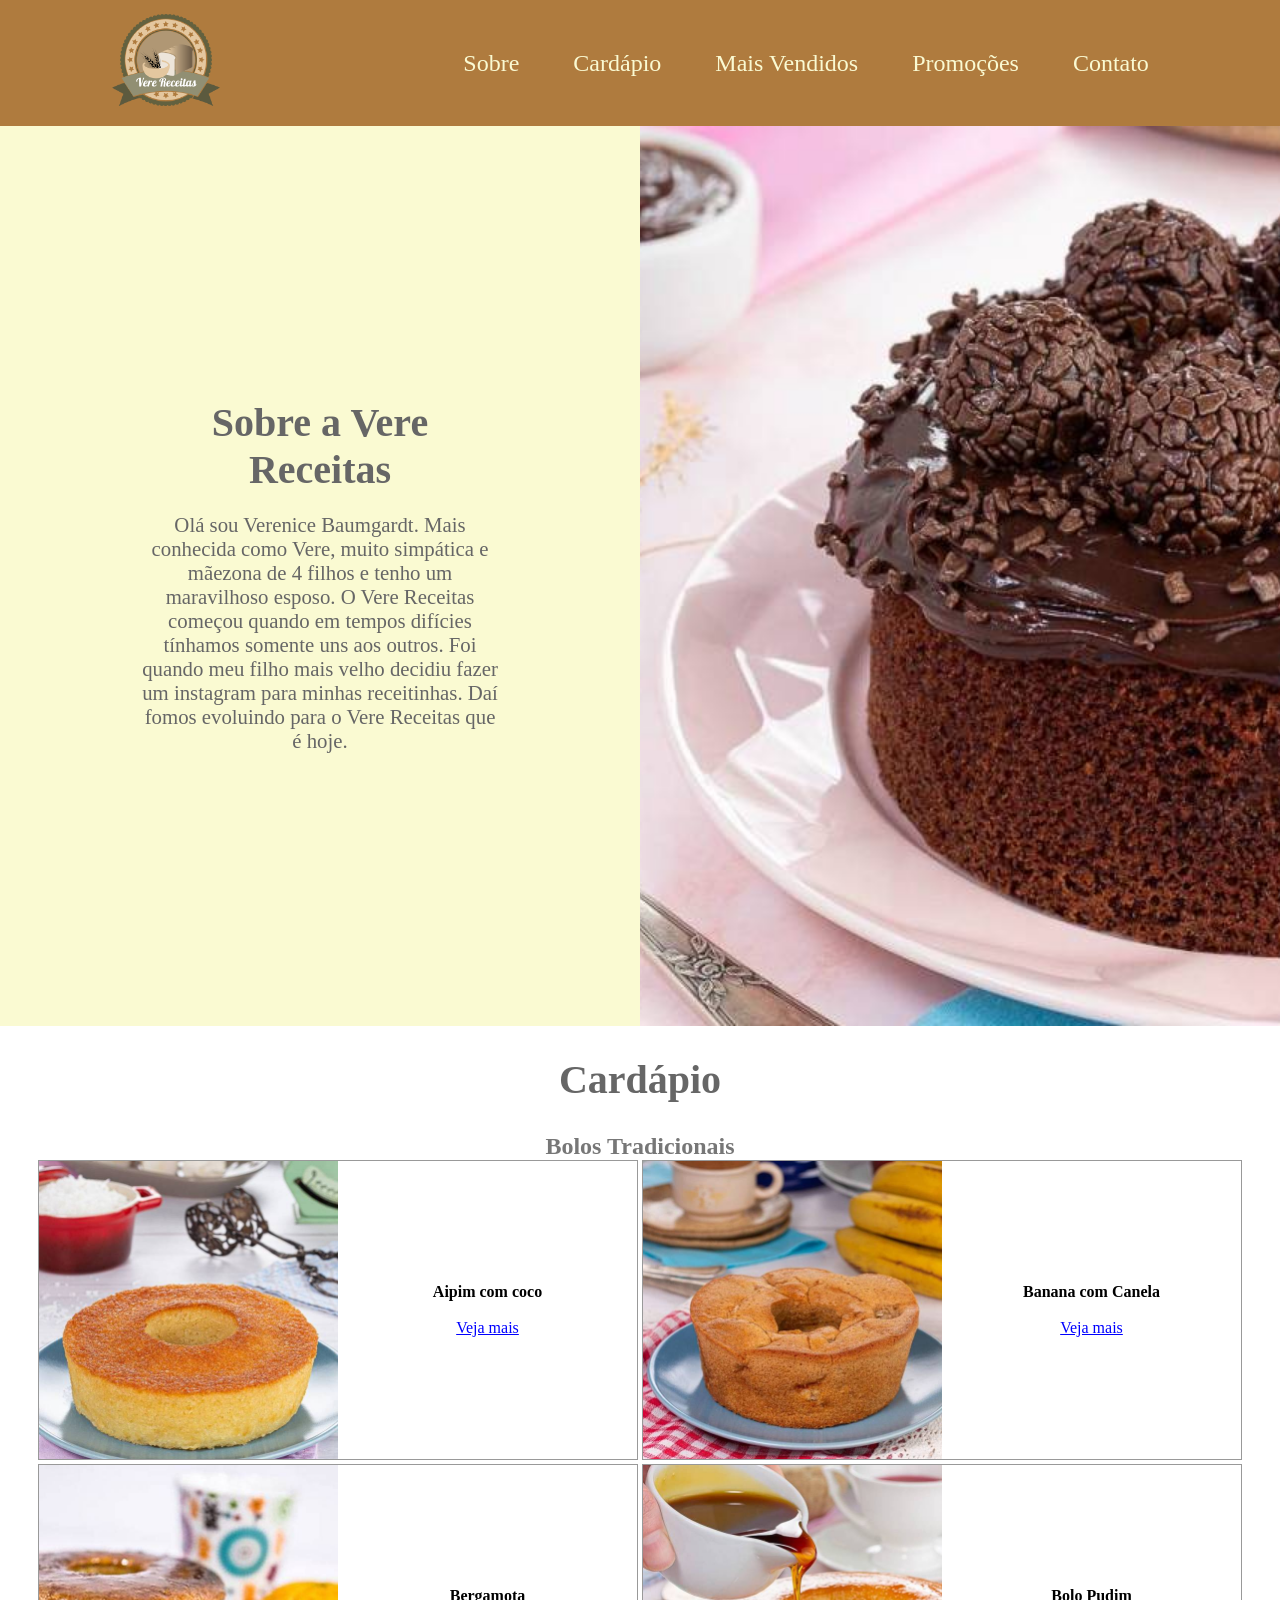
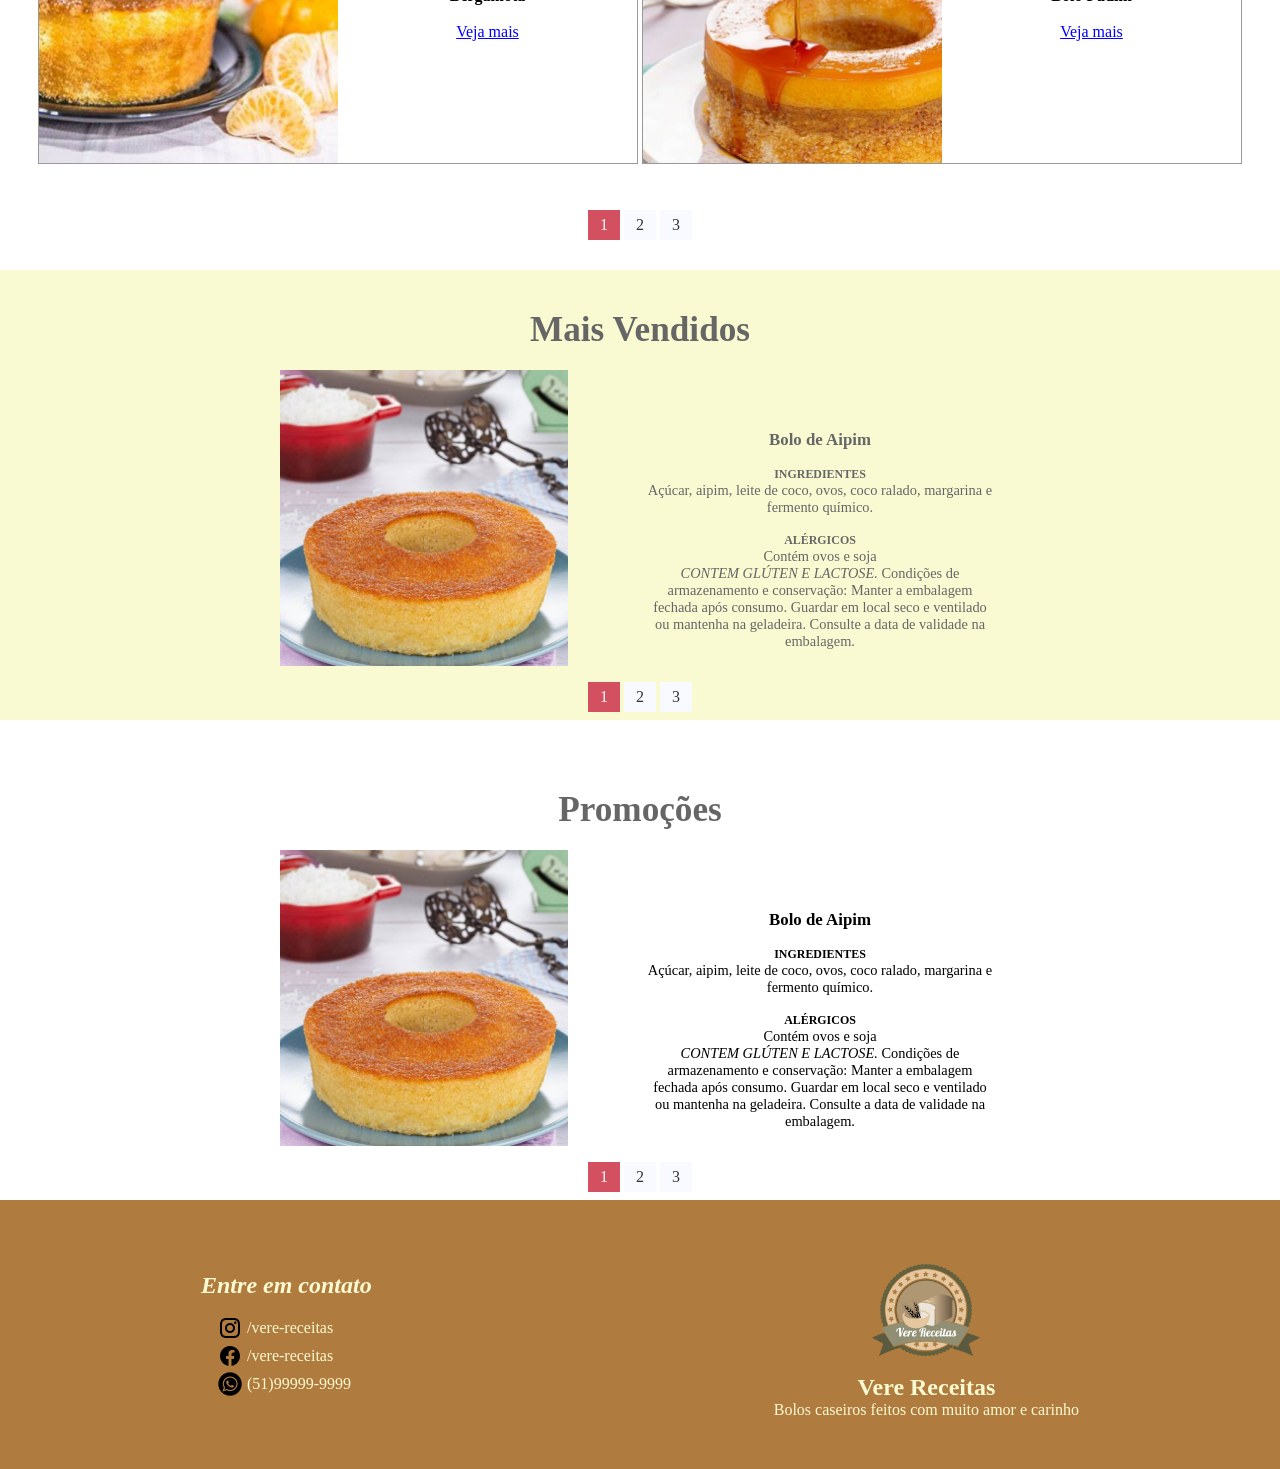
==== index.html @ 5af6c4dc "Ajustando responsividade da section sobre e footer" ====
<!DOCTYPE html>
<html lang="pt-br">

<head>
    <meta charset="UTF-8">
    <meta http-equiv="X-UA-Compatible" content="IE=edge">
    <meta name="viewport" content="width=device-width, initial-scale=1.0">
    <link rel="stylesheet" type="text/css" href="css/basics.css" media="screen" />
    <title>Vere Receitas</title>
</head>

<body>
    <header>
        <nav>
            <div class="nav-container">
                <h1><img class="logo" src="images/vere.png" alt="Vere Receitas" /></h1>
                <ul class="nav-list">
                    <li class="list-item">
                        <a href="#about">Sobre</a>
                    </li>
                    <li class="list-item">
                        <a href="#cake-menu">Cardápio</a>
                    </li>
                    <li class="list-item">
                        <a href="#top-selled">Mais Vendidos</a>
                    </li>
                    <li class="list-item">
                        <a href="#sale">Promoções</a>
                    </li>
                    <li class="list-item">
                        <a href="#contact">Contato</a>
                    </li>
                </ul>
            </div>
        </nav>
    </header>
    <div class="container">
        <!-- SOBRE -->
        <section id="about" class="section-container bg-color-section">
            <div class="about-info">
                <h1 class="section-title">Sobre a Vere Receitas</h1>
                <p>
                    Olá sou Verenice Baumgardt. Mais conhecida como Vere, muito simpática e mãezona
                    de 4 filhos e tenho um maravilhoso esposo. O Vere Receitas começou quando em tempos difícies
                    tínhamos somente uns aos outros. Foi quando meu filho mais velho decidiu fazer um instagram 
                    para minhas receitinhas. Daí fomos evoluindo para o Vere Receitas que é hoje.
                </p>
            </div>
            <div class="about-img"></div>
        </section> <!-- /SOBRE -->
        <!--CARDÁPIO-->
        <section id="cake-menu">
            <h1 class="section-title">Cardápio</h1>
            <div id="innerContainer" class="inner-container">

                <div id="boloTradicional" class="product-section">
                    <h2 class="color-grey">Bolos Tradicionais</h2>
                    <div class="border product-section-item">
                        <div class="left-inner-item" style="background-image: url('./images/boloAipim.jpg');">
                        </div>
                        <div class="right-inner-item">
                            <div class="inner-right-item">
                                <h4>Aipim com coco</h4>
                                <br>
                                <a>Veja mais</a>
                            </div>
                            <div id="boloAipimCocoRecipe" class="recipes hidden">

                                <div class="close-x-recipes-modal">
                                    <h1><b>X</b></h1>
                                </div>
                                <div class="recipes-content">
                                    <h5>INGREDIENTES</h5>
                                    <p>Açúcar, aipim, leite de coco, ovos, coco ralado, margarina e fermento químico.
                                    </p>
                                    <br>
                                    <h5>ALÉRGICOS</h5>
                                    <p>Contém ovos e soja</p>
                                    <p>
                                        <i>CONTEM GLÚTEN E LACTOSE.</i>
                                        Condições de armazenamento e conservação:
                                        Manter a embalagem fechada após consumo. Guardar em local seco e ventilado ou
                                        mantenha na geladeira. Consulte a data de validade na embalagem.
                                    </p>
                                </div>
                            </div>
                        </div>
                    </div>
                    <div class="border product-section-item">
                        <div class="left-inner-item" style="background-image: url('./images/bananaCanela.jpg');">

                        </div>
                        <div class="right-inner-item">
                            <div class="inner-right-item">
                                <h4>Banana com Canela</h4>
                                <br>
                                <a> Veja mais</a>
                            </div>
                            <div id="boloBananaCanelaRecipe" class="recipes hidden">

                                <div class="close-x-recipes-modal">
                                    <h1><b>X</b></h1>
                                </div>
                                <div class="recipes-content">
                                    <h5>INGREDIENTES</h5>
                                    <p>Açúcar, aipim, leite de coco, ovos, coco ralado, margarina e fermento químico.
                                    </p>
                                    <br>
                                    <h5>ALÉRGICOS</h5>
                                    <p>Contém ovos e soja</p>
                                    <p>
                                        <i>CONTEM GLÚTEN E LACTOSE.</i>
                                        Condições de armazenamento e conservação:
                                        Manter a embalagem fechada após consumo. Guardar em local seco e ventilado ou
                                        mantenha na geladeira. Consulte a data de validade na embalagem.
                                    </p>
                                </div>
                            </div>
                        </div>
                    </div>
                    <div class="border product-section-item">
                        <div class="left-inner-item" style="background-image: url('./images/bergamota.jpg')">

                        </div>
                        <div class="right-inner-item">
                            <div class="inner-right-item">
                                <h4>Bergamota</h4>
                                <br>
                                <a> Veja mais</a>
                            </div>
                            <div id="boloBergamotaRecipe" class="recipes hidden">

                                <div class="close-x-recipes-modal">
                                    <h1><b>X</b></h1>
                                </div>
                                <div class="recipes-content">
                                    <h5>INGREDIENTES</h5>
                                    <p>Açúcar, aipim, leite de coco, ovos, coco ralado, margarina e fermento químico.
                                    </p>
                                    <br>
                                    <h5>ALÉRGICOS</h5>
                                    <p>Contém ovos e soja</p>
                                    <p>
                                        <i>CONTEM GLÚTEN E LACTOSE.</i>
                                        Condições de armazenamento e conservação:
                                        Manter a embalagem fechada após consumo. Guardar em local seco e ventilado ou
                                        mantenha na geladeira. Consulte a data de validade na embalagem.
                                    </p>
                                </div>
                            </div>
                        </div>
                    </div>
                    <div class="border product-section-item">
                        <div class="left-inner-item" style="background-image: url('./images/boloPudim.jpg')">

                        </div>
                        <div class="right-inner-item">
                            <div class="inner-right-item">
                                <h4>Bolo Pudim</h4>
                                <br>
                                <a> Veja mais</a>
                            </div>
                            <div id="boloPudimRecipe" class="recipes hidden">

                                <div class="close-x-recipes-modal">
                                    <h1><b>X</b></h1>
                                </div>
                                <div class="recipes-content">
                                    <h5>INGREDIENTES</h5>
                                    <p>Açúcar, aipim, leite de coco, ovos, coco ralado, margarina e fermento químico.
                                    </p>
                                    <br>
                                    <h5>ALÉRGICOS</h5>
                                    <p>Contém ovos e soja</p>
                                    <p>
                                        <i>CONTEM GLÚTEN E LACTOSE.</i>
                                        Condições de armazenamento e conservação:
                                        Manter a embalagem fechada após consumo. Guardar em local seco e ventilado ou
                                        mantenha na geladeira. Consulte a data de validade na embalagem.
                                    </p>
                                </div>
                            </div>
                        </div>
                    </div>
                </div>
                <div id="boloDiet" class="product-section hidden">
                    <h2 class="color-grey">Bolos Diets</h2>

                    <div class="border product-section-item">
                        <div class="left-inner-item" style="background-image: url('./images/bananaAveiaDiet.jpg');">

                        </div>
                        <div class="right-inner-item">
                            <div class="inner-right-item">
                                <h4>Banana com Aveia Diet</h4>
                                <br>
                                <a> Veja mais</a>
                            </div>
                            <div id="boloBananaAveiaDietRecipe" class="recipes hidden">

                                <div class="close-x-recipes-modal">
                                    <h1><b>X</b></h1>
                                </div>
                                <div class="recipes-content">
                                    <h5>INGREDIENTES</h5>
                                    <p>Açúcar, aipim, leite de coco, ovos, coco ralado, margarina e fermento químico.
                                    </p>
                                    <br>
                                    <h5>ALÉRGICOS</h5>
                                    <p>Contém ovos e soja</p>
                                    <p>
                                        <i>CONTEM GLÚTEN E LACTOSE.</i>
                                        Condições de armazenamento e conservação:
                                        Manter a embalagem fechada após consumo. Guardar em local seco e ventilado ou
                                        mantenha na geladeira. Consulte a data de validade na embalagem.
                                    </p>
                                </div>
                            </div>
                        </div>
                    </div>
                    <div class="border product-section-item">
                        <div class="left-inner-item" style="background-image: url('./images/batataDoce.jpg');">

                        </div>
                        <div class="right-inner-item">
                            <div class="inner-right-item">
                                <h4>Batata Doce</h4>
                                <br>
                                <a> Veja mais</a>
                            </div>
                            <div id="boloBatataDoceRecipe" class="recipes hidden">

                                <div class="close-x-recipes-modal">
                                    <h1><b>X</b></h1>
                                </div>
                                <div class="recipes-content">
                                    <h5>INGREDIENTES</h5>
                                    <p>Açúcar, aipim, leite de coco, ovos, coco ralado, margarina e fermento químico.
                                    </p>
                                    <br>
                                    <h5>ALÉRGICOS</h5>
                                    <p>Contém ovos e soja</p>
                                    <p>
                                        <i>CONTEM GLÚTEN E LACTOSE.</i>
                                        Condições de armazenamento e conservação:
                                        Manter a embalagem fechada após consumo. Guardar em local seco e ventilado ou
                                        mantenha na geladeira. Consulte a data de validade na embalagem.
                                    </p>
                                </div>
                            </div>
                        </div>
                    </div>
                    <div class="border product-section-item">
                        <div class="left-inner-item" style="background-image: url('./images/laranjaDiet.jpg')">

                        </div>
                        <div class="right-inner-item">
                            <div class="inner-right-item">
                                <h4>Laranja diet</h4>
                                <br>
                                <a> Veja mais</a>
                            </div>
                            <div id="boloLaranjaDietRecipe" class="recipes hidden">

                                <div class="close-x-recipes-modal">
                                    <h1><b>X</b></h1>
                                </div>
                                <div class="recipes-content">
                                    <h5>INGREDIENTES</h5>
                                    <p>Açúcar, aipim, leite de coco, ovos, coco ralado, margarina e fermento químico.
                                    </p>
                                    <br>
                                    <h5>ALÉRGICOS</h5>
                                    <p>Contém ovos e soja</p>
                                    <p>
                                        <i>CONTEM GLÚTEN E LACTOSE.</i>
                                        Condições de armazenamento e conservação:
                                        Manter a embalagem fechada após consumo. Guardar em local seco e ventilado ou
                                        mantenha na geladeira. Consulte a data de validade na embalagem.
                                    </p>
                                </div>
                            </div>
                        </div>
                    </div>
                    <div class="border product-section-item">
                        <div class="left-inner-item" style="background-image: url('./images/caramelizadoMaca.jpg')">

                        </div>
                        <div class="right-inner-item">
                            <div class="inner-right-item">
                                <h4>Maçã diet</h4>
                                <br>
                                <a>Veja mais</a>
                            </div>
                            <div id="boloMacaDietRecipe" class="recipes hidden">

                                <div class="close-x-recipes-modal">
                                    <h1><b>X</b></h1>
                                </div>
                                <div class="recipes-content">
                                    <h5>INGREDIENTES</h5>
                                    <p>Açúcar, aipim, leite de coco, ovos, coco ralado, margarina e fermento químico.
                                    </p>
                                    <br>
                                    <h5>ALÉRGICOS</h5>
                                    <p>Contém ovos e soja</p>
                                    <p>
                                        <i>CONTEM GLÚTEN E LACTOSE.</i>
                                        Condições de armazenamento e conservação:
                                        Manter a embalagem fechada após consumo. Guardar em local seco e ventilado ou
                                        mantenha na geladeira. Consulte a data de validade na embalagem.
                                    </p>
                                </div>
                            </div>
                        </div>
                    </div>
                </div>
                <div id="caramelados" class="product-section hidden">
                    <h2 class="color-grey">Caramelados</h2>
                    <div class="border product-section-item">
                        <div class="left-inner-item" style="background-image: url('./images/caramelizadoAbacaxi.jpg');">

                        </div>
                        <div class="right-inner-item">
                            <div class="inner-right-item">
                                <h4>Caramelizado abacaxi</h4>
                                <br>
                                <a> Veja mais</a>
                            </div>
                            <div id="boloCaramelizadoAbacaxiRecipe" class="recipes hidden">

                                <div class="close-x-recipes-modal">
                                    <h1><b>X</b></h1>
                                </div>
                                <div class="recipes-content">
                                    <h5>INGREDIENTES</h5>
                                    <p>Açúcar, aipim, leite de coco, ovos, coco ralado, margarina e fermento químico.
                                    </p>
                                    <br>
                                    <h5>ALÉRGICOS</h5>
                                    <p>Contém ovos e soja</p>
                                    <p>
                                        <i>CONTEM GLÚTEN E LACTOSE.</i>
                                        Condições de armazenamento e conservação:
                                        Manter a embalagem fechada após consumo. Guardar em local seco e ventilado ou
                                        mantenha na geladeira. Consulte a data de validade na embalagem.
                                    </p>
                                </div>
                            </div>
                        </div>
                    </div>
                    <div class="border product-section-item">
                        <div class="left-inner-item" style="background-image: url('./images/caramelizadoBanana.jpg');">

                        </div>
                        <div class="right-inner-item">
                            <div class="inner-right-item">
                                <h4>Caramelizado banana</h4>
                                <br>
                                <a> Veja mais</a>
                            </div>
                            <div id="boloCaramelizadoBananaRecipe" class="recipes hidden">

                                <div class="close-x-recipes-modal">
                                    <h1><b>X</b></h1>
                                </div>
                                <div class="recipes-content">
                                    <h5>INGREDIENTES</h5>
                                    <p>Açúcar, aipim, leite de coco, ovos, coco ralado, margarina e fermento químico.
                                    </p>
                                    <br>
                                    <h5>ALÉRGICOS</h5>
                                    <p>Contém ovos e soja</p>
                                    <p>
                                        <i>CONTEM GLÚTEN E LACTOSE.</i>
                                        Condições de armazenamento e conservação:
                                        Manter a embalagem fechada após consumo. Guardar em local seco e ventilado ou
                                        mantenha na geladeira. Consulte a data de validade na embalagem.
                                    </p>
                                </div>
                            </div>
                        </div>
                    </div>
                    <div class="border product-section-item">
                        <div class="left-inner-item" style="background-image: url('./images/caramelizadoLaranja.jpg');">

                        </div>
                        <div class="right-inner-item">
                            <div class="inner-right-item">
                                <h4>Caramelizado laranja</h4>
                                <br>
                                <a> Veja mais</a>
                            </div>
                            <div id="boloCaramelizadoLaranjaRecipe" class="recipes hidden">

                                <div class="close-x-recipes-modal">
                                    <h1><b>X</b></h1>
                                </div>
                                <div class="recipes-content">
                                    <h5>INGREDIENTES</h5>
                                    <p>Açúcar, aipim, leite de coco, ovos, coco ralado, margarina e fermento químico.
                                    </p>
                                    <br>
                                    <h5>ALÉRGICOS</h5>
                                    <p>Contém ovos e soja</p>
                                    <p>
                                        <i>CONTEM GLÚTEN E LACTOSE.</i>
                                        Condições de armazenamento e conservação:
                                        Manter a embalagem fechada após consumo. Guardar em local seco e ventilado ou
                                        mantenha na geladeira. Consulte a data de validade na embalagem.
                                    </p>
                                </div>
                            </div>
                        </div>
                    </div>
                    <div class="border product-section-item">
                        <div class="left-inner-item" style="background-image: url('./images/caramelizadoMaca.jpg');">

                        </div>
                        <div class="right-inner-item">
                            <div class="inner-right-item">
                                <h4>Caramelizado maça</h4>
                                <br>
                                <a> Veja mais</a>
                            </div>
                            <div id="boloCaramelizadoMacaRecipe" class="recipes hidden">

                                <div class="close-x-recipes-modal">
                                    <h1><b>X</b></h1>
                                </div>
                                <div class="recipes-content">
                                    <h5>INGREDIENTES</h5>
                                    <p>Açúcar, aipim, leite de coco, ovos, coco ralado, margarina e fermento químico.
                                    </p>
                                    <br>
                                    <h5>ALÉRGICOS</h5>
                                    <p>Contém ovos e soja</p>
                                    <p>
                                        <i>CONTEM GLÚTEN E LACTOSE.</i>
                                        Condições de armazenamento e conservação:
                                        Manter a embalagem fechada após consumo. Guardar em local seco e ventilado ou
                                        mantenha na geladeira. Consulte a data de validade na embalagem.
                                    </p>
                                </div>
                            </div>
                        </div>
                    </div>
                </div>
            </div>
            <!-- PAGINATION -->
            <div id="paginationMenu" style="padding-top: 2rem">
                <div style="text-align: center;">
                    <a id="pag01" class="pagination selected-pagination">1</a>
                    <a id="pag02" class="pagination">2</a>
                    <a id="pag03" class="pagination">3</a>
                </div>
            </div>
        </section>

        <!-- MAIS VENDIDOS -->
        <section id="top-selled" class="promocoes bg-color-section">
            <h1 class="section-title">Mais Vendidos</h1>
            <div id="boloAipimPromocao" class="promo-content">
                <div class="promo-img" style="background-image: url('./images/boloAipim.jpg');"></div>
                <div class="promo-img-content">
                    <div class="recipes-content">
                        <h3>Bolo de Aipim</h3>
                        <br>
                        <h5>INGREDIENTES</h5>
                        <p>Açúcar, aipim, leite de coco, ovos, coco ralado, margarina e fermento químico.
                        </p>
                        <br>
                        <h5>ALÉRGICOS</h5>
                        <p>Contém ovos e soja</p>
                        <p>
                            <i>CONTEM GLÚTEN E LACTOSE.</i>
                            Condições de armazenamento e conservação:
                            Manter a embalagem fechada após consumo. Guardar em local seco e ventilado ou
                            mantenha na geladeira. Consulte a data de validade na embalagem.
                        </p>
                    </div>
                </div>
            </div>
            <div id="boloLaranjaPromocao" class="promo-content hidden">
                <div class="promo-img" style="background-image: url('./images/laranjaDiet.jpg');"></div>
                <div class="promo-img-content">
                    <div class="recipes-content">
                        <h3>Bolo de Laranja</h3>
                        <br>
                        <h5>INGREDIENTES</h5>
                        <p>Açúcar, aipim, leite de coco, ovos, coco ralado, margarina e fermento químico.
                        </p>
                        <br>
                        <h5>ALÉRGICOS</h5>
                        <p>Contém ovos e soja</p>
                        <p>
                            <i>CONTEM GLÚTEN E LACTOSE.</i>
                            Condições de armazenamento e conservação:
                            Manter a embalagem fechada após consumo. Guardar em local seco e ventilado ou
                            mantenha na geladeira. Consulte a data de validade na embalagem.
                        </p>
                    </div>
                </div>
            </div>
            <div id="boloBananaCanelaPromocao" class="promo-content hidden">
                <div class="promo-img" style="background-image: url('./images/bananaCanela.jpg');"></div>
                <div class="promo-img-content">
                    <div class="recipes-content">
                        <h3>Bolo de Banana com canela</h3>
                        <br>
                        <h5>INGREDIENTES</h5>
                        <p>Açúcar, aipim, leite de coco, ovos, coco ralado, margarina e fermento químico.
                        </p>
                        <br>
                        <h5>ALÉRGICOS</h5>
                        <p>Contém ovos e soja</p>
                        <p>
                            <i>CONTEM GLÚTEN E LACTOSE.</i>
                            Condições de armazenamento e conservação:
                            Manter a embalagem fechada após consumo. Guardar em local seco e ventilado ou
                            mantenha na geladeira. Consulte a data de validade na embalagem.
                        </p>
                    </div>
                </div>
            </div>
            <div id="paginationMaisVendidos" style="padding-top: 1rem">
                <div style="text-align: center;">
                    <a id="pag04" class="pagination selected-pagination">1</a>
                    <a id="pag05" class="pagination">2</a>
                    <a id="pag06" class="pagination">3</a>
                </div>
            </div>
        </section><!-- MAIS VENDIDOS -->

        <!-- PROMOÇÕES -->
        <section id="sale" class="promocoes">
            <h1 class="section-title">Promoções</h1>
            <div id="boloAipimPromocao" class="promo-content">
                <div class="promo-img" style="background-image: url('./images/boloAipim.jpg');"></div>
                <div class="promo-img-content">
                    <div class="recipes-content">
                        <h3>Bolo de Aipim</h3>
                        <br>
                        <h5>INGREDIENTES</h5>
                        <p>Açúcar, aipim, leite de coco, ovos, coco ralado, margarina e fermento químico.
                        </p>
                        <br>
                        <h5>ALÉRGICOS</h5>
                        <p>Contém ovos e soja</p>
                        <p>
                            <i>CONTEM GLÚTEN E LACTOSE.</i>
                            Condições de armazenamento e conservação:
                            Manter a embalagem fechada após consumo. Guardar em local seco e ventilado ou
                            mantenha na geladeira. Consulte a data de validade na embalagem.
                        </p>
                    </div>
                </div>
            </div>
            <div id="boloLaranjaPromocao" class="promo-content hidden">
                <div class="promo-img" style="background-image: url('./images/laranjaDiet.jpg');"></div>
                <div class="promo-img-content">
                    <div class="recipes-content">
                        <h3>Bolo de Laranja</h3>
                        <br>
                        <h5>INGREDIENTES</h5>
                        <p>Açúcar, aipim, leite de coco, ovos, coco ralado, margarina e fermento químico.
                        </p>
                        <br>
                        <h5>ALÉRGICOS</h5>
                        <p>Contém ovos e soja</p>
                        <p>
                            <i>CONTEM GLÚTEN E LACTOSE.</i>
                            Condições de armazenamento e conservação:
                            Manter a embalagem fechada após consumo. Guardar em local seco e ventilado ou
                            mantenha na geladeira. Consulte a data de validade na embalagem.
                        </p>
                    </div>
                </div>
            </div>
            <div id="boloBananaCanelaPromocao" class="promo-content hidden">
                <div class="promo-img" style="background-image: url('./images/bananaCanela.jpg');"></div>
                <div class="promo-img-content">
                    <div class="recipes-content">
                        <h3>Bolo de Banana com canela</h3>
                        <br>
                        <h5>INGREDIENTES</h5>
                        <p>Açúcar, aipim, leite de coco, ovos, coco ralado, margarina e fermento químico.
                        </p>
                        <br>
                        <h5>ALÉRGICOS</h5>
                        <p>Contém ovos e soja</p>
                        <p>
                            <i>CONTEM GLÚTEN E LACTOSE.</i>
                            Condições de armazenamento e conservação:
                            Manter a embalagem fechada após consumo. Guardar em local seco e ventilado ou
                            mantenha na geladeira. Consulte a data de validade na embalagem.
                        </p>
                    </div>
                </div>
            </div>
            <div id="paginationMaisVendidos" style="padding-top: 1rem">
                <div style="text-align: center;">
                    <a id="pag04" class="pagination selected-pagination">1</a>
                    <a id="pag05" class="pagination">2</a>
                    <a id="pag06" class="pagination">3</a>
                </div>
            </div>
        </section><!-- PROMOÇÕES -->
    </div>
    <footer id="contact" class="footer">
        <div class="footer-box">
            <h2><em>Entre em contato</em></h2>
            <ul class="footer-list">
                <li>
                    <a href="#">
                        <img src="images/img.png" alt="logo instagram">
                        <span>/vere-receitas</span>
                    </a>
                </li>
                <li>
                    <a href="#">
                        <img src="images/img2.png" alt="logo facebook">
                        <span>/vere-receitas</span>
                    </a>
                </li>
                <li>
                    <a href="#">
                        <img src="images/whatsapp.png" alt="logo whatsapp">
                        <span>(51)99999-9999</span>
                    </a>
                </li>

            </ul>
        </div>
        <div class="footer-box">
            <img class="logo" src="images/vere.png" alt="logo vere receitas">
            <h2>Vere Receitas</h2>
            <p>Bolos caseiros feitos com muito amor e carinho</p>
        </div>
    </footer>
    <button id="backToTop"><img src="images/arrowhead-up.png" alt="topo" title="Voltar ao topo"></button>
    <script src="./js/events.js"></script>
</body>

</html>
---- css/basics.css ----
/* .popular {
  padding: 140px 0;
  background: #f8faff;
}
@media screen and (max-width: 992px) {
  .popular {
    padding: 70px 0;
  }
}
.container {
 padding-right:15px;
 padding-left:15px;
 margin-right:auto;
 margin-left:auto;
 border-radius:6px;
}
@media (min-width:768px) {
 .container {
  width:750px
 }
}
@media (min-width:992px) {
 .container {
  width:970px
 }
}
@media (min-width:1200px) {
 .container {
  width:1170px
 }
}
.t-title-block {
  text-align: center;
}
.t-title-block img {
  margin-bottom: 40px;
} */

*{
  box-sizing: border-box;
  margin: 0;
  padding: 0;
  scroll-behavior: smooth;
  z-index:0;
}

/* NAV-BAR */

.nav-container {
  background-color: #af7b3e;
  display: flex;
  justify-content: space-around;
  align-items: center;
}
.logo {
  width: 120px;
  height: 120px;
}

.nav-list {
  list-style-type: none;
}

.nav-list .list-item{
  display: inline-block;    
  padding: 10px 25px;
}

.nav-list a {
  color: #FAFAD2;
  font-size: 1.5em;
  text-decoration: none;
  transition: 0.5s;
}

.nav-list a:hover {
  color: #666;
  transition: 0.5s;
}

/* BODY */

.bg-color-section{
  background-color: #FAFAD2;
  color: #666;
}

.container{
  max-width: 100%;
  max-height: 100%;
  min-width: 200px;
  min-height: auto;
}

.inner-container{
  padding: 10px;
  display:flex;
}

.section-container{
    display: grid;
    grid-template-columns: repeat(2, 1fr); 
    align-items: center;
    margin-bottom: 30px;
    height: 100vh;
    width: 100vw;
}

.section-title {
    font-size: 2.5em;
    margin-bottom: 20px;
    text-align: center;
    color: #666;
}

.color-grey{
 color:#777;
}

.about-info{
    display: flex;
    flex-direction: column;
    align-items: center;
    text-align: center;
    padding: 10px 30px;
    width: 65%;
    justify-self: center;
}

.about-info p {
  font-size: 1.3em;
}

.about-img{    
    background: url('../images/boloVulcaoChocolate.jpg');
    background-position: center;
    background-size: cover;
    width: 100%;
    height: 100%;
}

.product-section{
  width: 100%;
  height: 100%;
  text-align: center;
}

.product-section-item{
  max-width: 600px;
  min-width: 600px;
  height: 300px;
  display: inline-block;
}

.hidden{
  display: none;
}

.border{
  border: 1px solid #999;
}

h2{
  text-align: center;
}

.left-inner-item{
  width:50%;
  height:100%;
  float: left;
  background-size: cover
}

.right-inner-item{
  width:50%;
  height:100%;
  float: right;
  align-items: center;
  display: flex;
  flex-direction: row;
  flex-wrap: wrap;
  justify-content: center;
}

.inner-right-item{
  align-items: center;
}

a{
  color: blue;
  cursor: pointer;
  text-decoration:underline;
}

.pagination{
  border:none;
  display:inline-block;
  padding:6px 12px;
  vertical-align:middle;
  overflow:hidden;
  text-decoration:none;
  color:#333;
  background-color:#f8faff;
  text-align:center;
  cursor:pointer;
  white-space:nowrap;
  -webkit-touch-callout:none;
  -webkit-user-select:none;
  -khtml-user-select:none;
  -moz-user-select:none;
  -ms-user-select:none;
  user-select:none
}

.pagination:hover{
  background-color:#d35060; 
  color:#f8faff;
}

.selected-pagination{
  background-color: #d35060;
  color:#f8faff;
}

.recipes{
  width: 100%;
  height:100%;
}

.close-x-recipes-modal{
  width: 20px;
  height: 20px;
  margin-left: auto;
  font-size: 0.6em;
  margin-right:5px;
  margin-top: 5px;
  cursor: pointer;
}

.recipes-content{
  margin-top:20px;
  padding:0 5px;
  padding-top:20px;
  font-size: 0.9em;
  align-items: center;
  justify-content: center;
}

.promocoes{
  width: 100%;
  height:450px;
  margin-top:30px;
  padding:40px;
  text-align:center;
}

.promocoes .section-title {
  font-size: 2.2em;
  text-align: center;
}

.promo-content {
  width:60%;
  height: 80%;
  margin: auto;
}

.promo-img{
  height:100%;
  width:40%;
  background-size: cover;
  float: left;
}

.promo-img-content{
  height: 100%;
  width: 50%;
  float: right;
  padding-top:20px
}

.chevron{
  width: 200px;
  margin: auto;
  margin-top: 20px;
  display:flex;
  justify-content: space-around;
}

.align-right{
  float: right;
}

/* FOOTER */

.footer{
  background-color: #af7b3e;
  color: #FAFAD2;
  display: flex;
	justify-content:space-around;
  padding: 50px 0;
}

footer li{
  list-style: none;
  padding: 2px;
}

.footer li a {
  color: #FAFAD2;
  align-items: center;
  display: flex;
  text-decoration: none;  
}

.footer li a span {
  padding-left: 5px;
}


.footer-box{
  display: block;
  text-align: center;
  align-self: center;
}

.footer-list{
  padding-left: 15px;
  padding-top: 15px;
  text-align: left;
}

#backToTop{
  border: none;
  border-radius: 100%;
  display: none;
  position: fixed;
  right: 25px;
  bottom: 25px;
}

#backToTop img{
  width: 60px;
}

/* MEDIA QUERIES */

@media only screen and (max-width: 992px){
  .nav-list a {
    font-size: 1.3em;
  }

  .section-container{
    display: flex;
    flex-direction: column;
  }

  .section-title {
    margin-top: 20px;
  }

  .about-info p {
    margin-bottom: 20px;
  }
}

@media only screen and (max-width: 810px){
  .section-title {
    font-size: 2.2em;
  }
  .about-info p {
    font-size: 1.2em;
  }
}

@media only screen and (max-width: 576px){
  .section-title {
    font-size: 2em;
  }

  .about-info{
    padding: 10px 0;
    width: 80%;
}

  .about-info p {
    font-size: 1em;
  }

  .product-section-item{
    min-width: 0;
  }

  .footer{
    display: flex;
    flex-direction: column-reverse;
  }

  .footer-box{
    margin-bottom: 15px;
  }
}
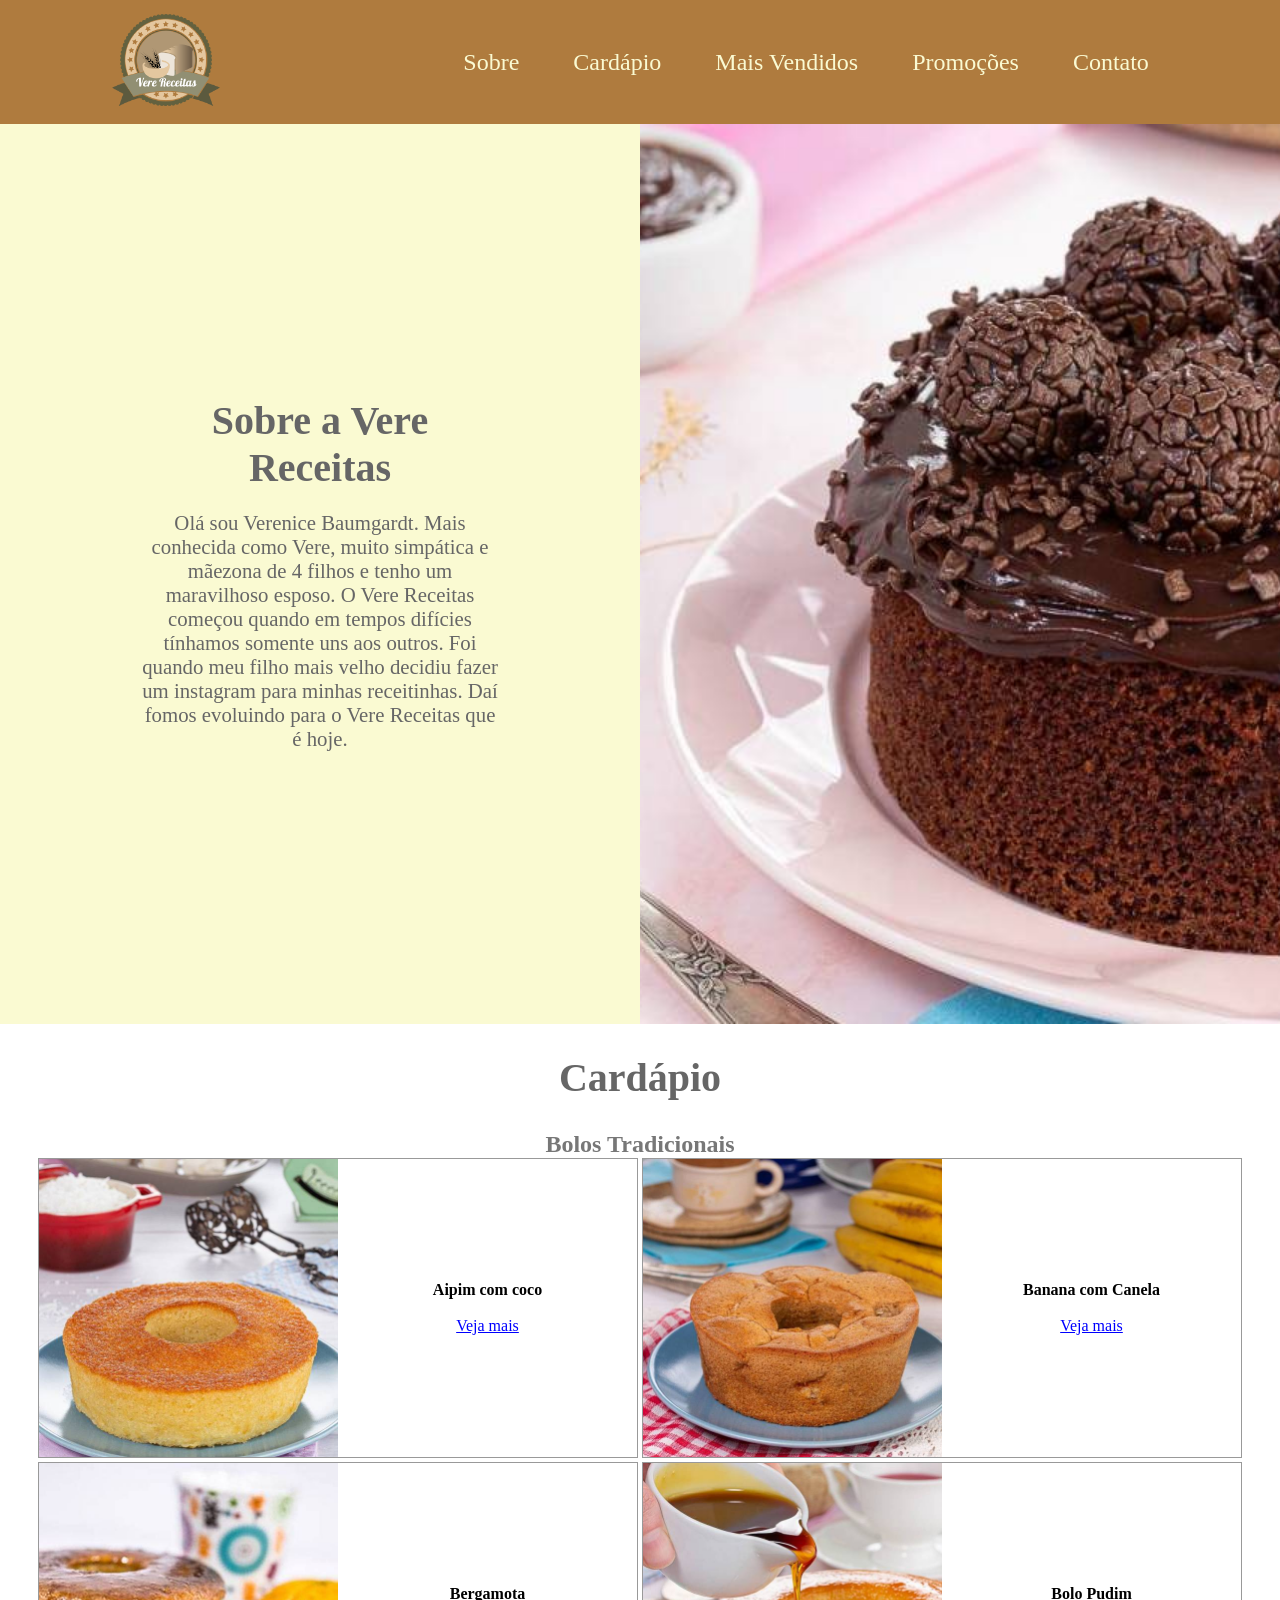
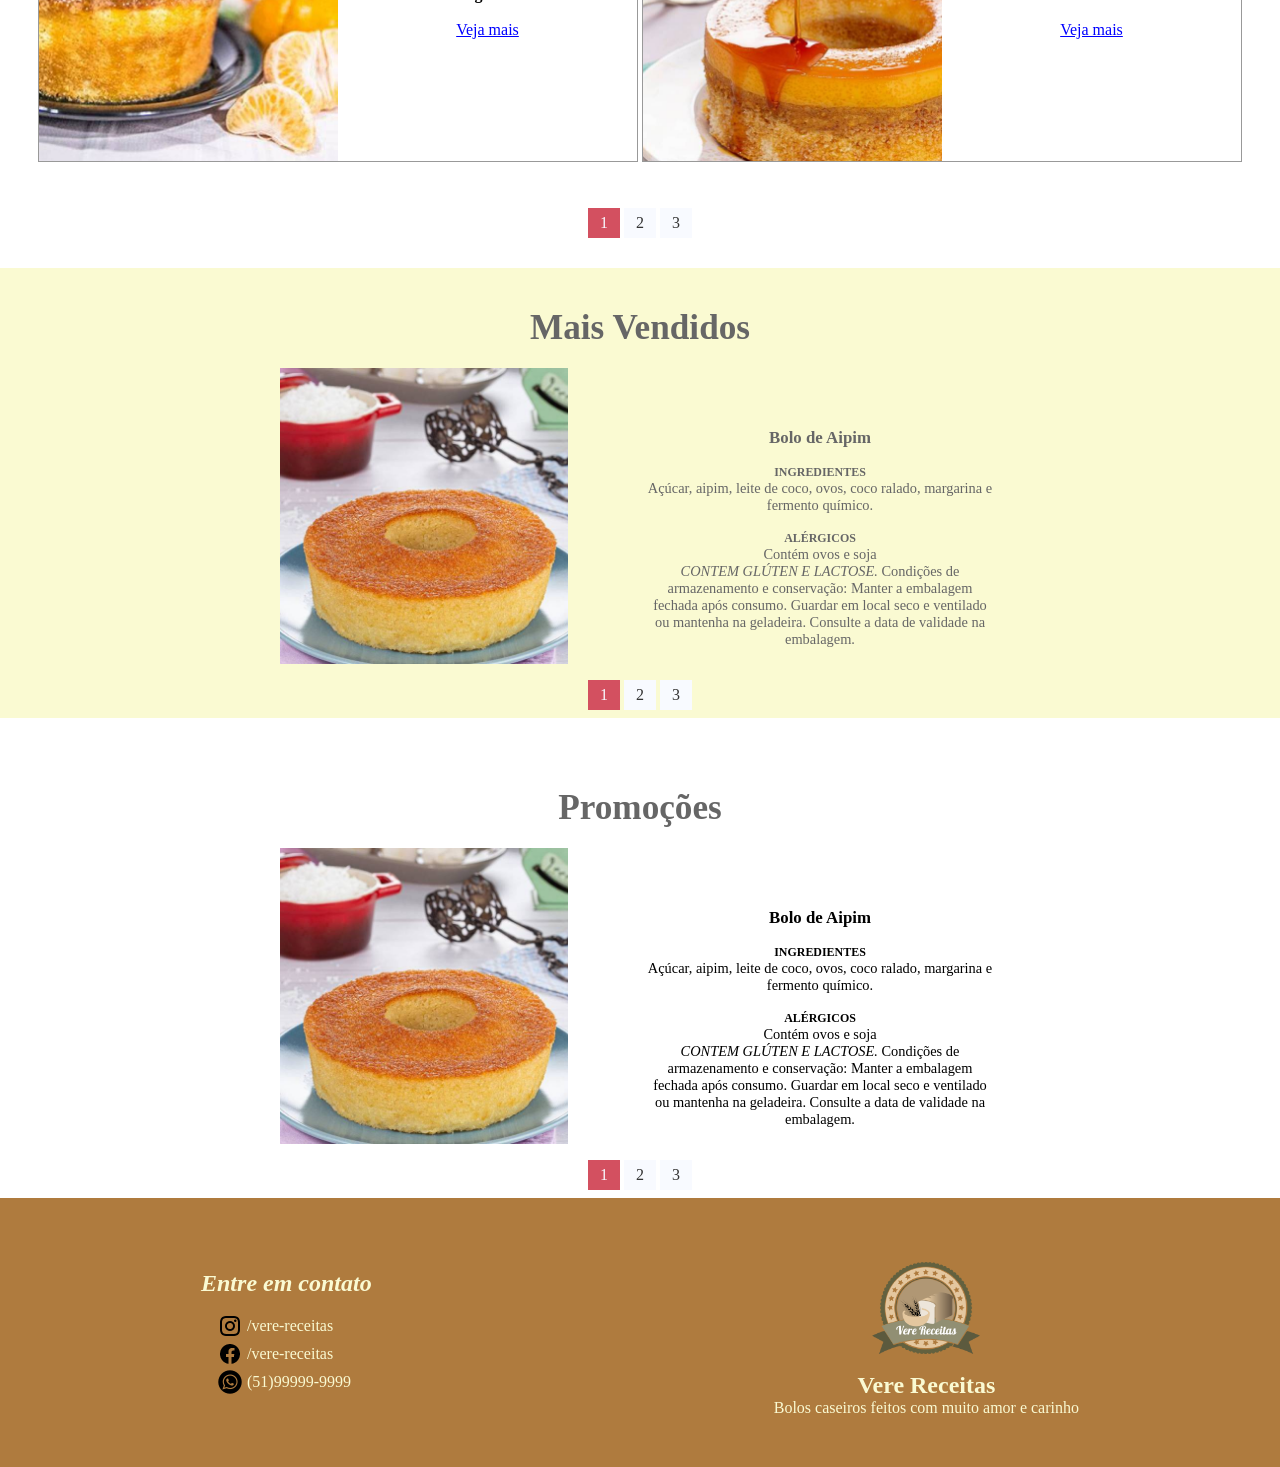
==== commit 0c9d2ef8: "Ajustada responsividade da header. Implementação do menu hamburguer" ====
--- a/index.html
+++ b/index.html
@@ -11,28 +11,35 @@
 
 <body>
     <header>
-        <nav>
-            <div class="nav-container">
-                <h1><img class="logo" src="images/vere.png" alt="Vere Receitas" /></h1>
-                <ul class="nav-list">
-                    <li class="list-item">
-                        <a href="#about">Sobre</a>
-                    </li>
-                    <li class="list-item">
-                        <a href="#cake-menu">Cardápio</a>
-                    </li>
-                    <li class="list-item">
-                        <a href="#top-selled">Mais Vendidos</a>
-                    </li>
-                    <li class="list-item">
-                        <a href="#sale">Promoções</a>
-                    </li>
-                    <li class="list-item">
-                        <a href="#contact">Contato</a>
-                    </li>
-                </ul>
-            </div>
-        </nav>
+        <div class="nav-container">
+            <div class="menu-container">
+                <img class="logo" src="images/vere.png" alt="Vere Receitas" />
+                <div class="menu-toggle">
+                    <div class="toggle-bar"></div>
+                    <div class="toggle-bar"></div>
+                    <div class="toggle-bar"></div>
+                </div>
+            </div>
+        </div>
+        <nav class="nav-list">
+            <ul>
+                <li class="list-item">
+                    <a href="#about">Sobre</a>
+                </li>
+                <li class="list-item">
+                    <a href="#cake-menu">Cardápio</a>
+                </li>
+                <li class="list-item">
+                    <a href="#top-selled">Mais Vendidos</a>
+                </li>
+                <li class="list-item">
+                    <a href="#sale">Promoções</a>
+                </li>
+                <li class="list-item">
+                    <a href="#contact">Contato</a>
+                </li>
+            </ul>
+        </nav>      
     </header>
     <div class="container">
         <!-- SOBRE -->
@@ -42,7 +49,7 @@
                 <p>
                     Olá sou Verenice Baumgardt. Mais conhecida como Vere, muito simpática e mãezona
                     de 4 filhos e tenho um maravilhoso esposo. O Vere Receitas começou quando em tempos difícies
-                    tínhamos somente uns aos outros. Foi quando meu filho mais velho decidiu fazer um instagram 
+                    tínhamos somente uns aos outros. Foi quando meu filho mais velho decidiu fazer um instagram
                     para minhas receitinhas. Daí fomos evoluindo para o Vere Receitas que é hoje.
                 </p>
             </div>
@@ -456,7 +463,6 @@
                 </div>
             </div>
         </section>
-
         <!-- MAIS VENDIDOS -->
         <section id="top-selled" class="promocoes bg-color-section">
             <h1 class="section-title">Mais Vendidos</h1>
--- a/css/basics.css
+++ b/css/basics.css
@@ -45,7 +45,12 @@
 }
 
 /* NAV-BAR */
-
+header{
+  background-color: #af7b3e;
+  display: flex;
+  justify-content: space-around;
+  align-items: center;
+}
 .nav-container {
   background-color: #af7b3e;
   display: flex;
@@ -103,7 +108,7 @@
     align-items: center;
     margin-bottom: 30px;
     height: 100vh;
-    width: 100vw;
+    width: 100%;
 }
 
 .section-title {
@@ -365,6 +370,50 @@
 }
 
 @media only screen and (max-width: 810px){
+  header{
+    flex-direction: column;
+  }
+  .nav-list{
+    visibility: hidden;
+    height: 0;
+    transition: .6s;
+    display: flex;
+    flex-direction: column;
+  }
+  .menu-container{
+    display: flex;
+    justify-content: space-between;
+    width: 100%;
+    padding: 20px 15px;
+    align-items: center;
+  }
+  .nav-container{
+    width: 100%;
+  }
+  .nav-container.on{
+    flex-direction: column;    
+  }
+  .nav-list.on{
+    align-self: center;
+    display: flex;
+    visibility: visible;
+    height: 250px;
+  }
+  .nav-list ul{
+    display: flex;
+    flex-direction: column;
+  }
+  .menu-toggle{
+    cursor: pointer;
+    width: 50px;
+    margin-right: 20px;
+  }
+  .menu-toggle .toggle-bar{
+    background: #fff;
+    margin: 8px;
+    height: 5px;
+    width: 100%;
+  }
   .section-title {
     font-size: 2.2em;
   }
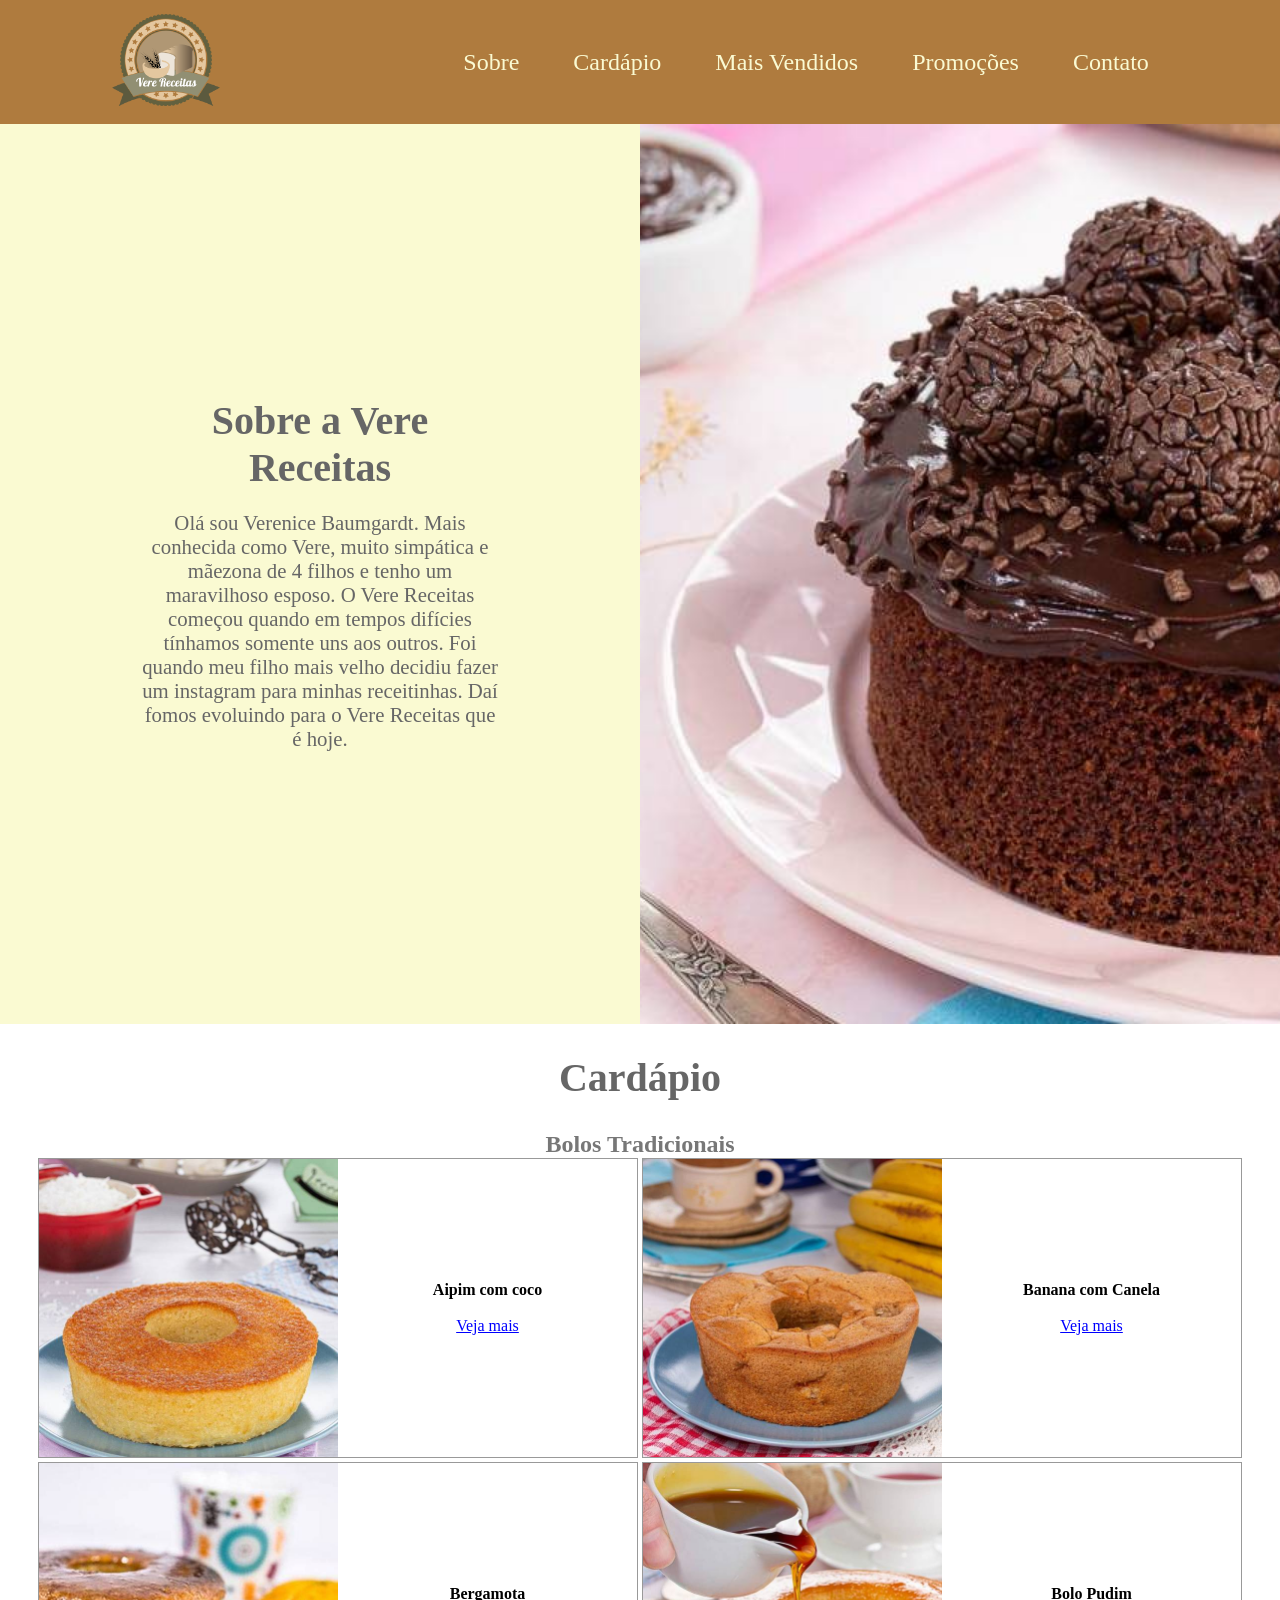
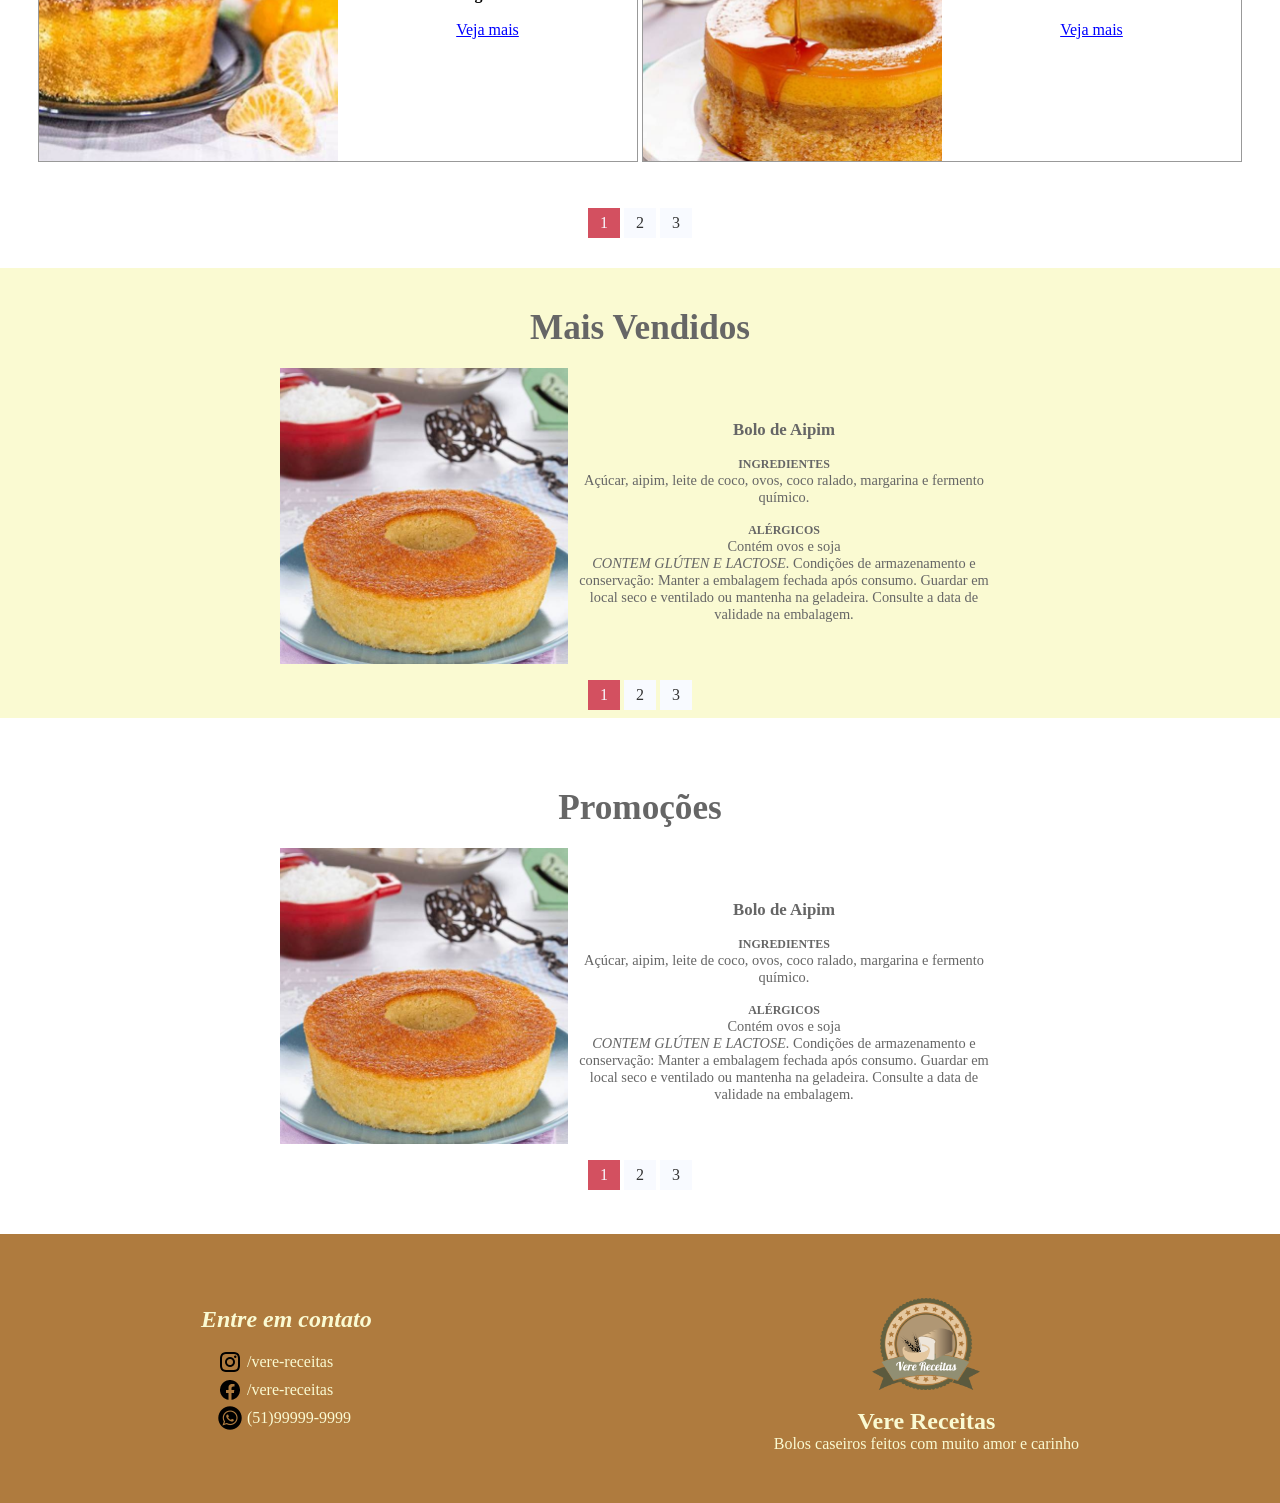
==== commit ed631ebb: "Ajuste css das seções mais vendidos e promoções" ====
--- a/index.html
+++ b/index.html
@@ -613,6 +613,7 @@
             </div>
         </section><!-- PROMOÇÕES -->
     </div>
+    <br><br>
     <footer id="contact" class="footer">
         <div class="footer-box">
             <h2><em>Entre em contato</em></h2>
--- a/css/basics.css
+++ b/css/basics.css
@@ -1,41 +1,3 @@
-/* .popular {
-  padding: 140px 0;
-  background: #f8faff;
-}
-@media screen and (max-width: 992px) {
-  .popular {
-    padding: 70px 0;
-  }
-}
-.container {
- padding-right:15px;
- padding-left:15px;
- margin-right:auto;
- margin-left:auto;
- border-radius:6px;
-}
-@media (min-width:768px) {
- .container {
-  width:750px
- }
-}
-@media (min-width:992px) {
- .container {
-  width:970px
- }
-}
-@media (min-width:1200px) {
- .container {
-  width:1170px
- }
-}
-.t-title-block {
-  text-align: center;
-}
-.t-title-block img {
-  margin-bottom: 40px;
-} */
-
 *{
   box-sizing: border-box;
   margin: 0;
@@ -44,6 +6,10 @@
   z-index:0;
 }
 
+.container{
+  min-width: 600px;
+}
+
 /* NAV-BAR */
 header{
   background-color: #af7b3e;
@@ -97,18 +63,48 @@
   min-height: auto;
 }
 
+.section-container{
+  display: grid;
+  grid-template-columns: repeat(2, 1fr); 
+  align-items: center;
+  margin-bottom: 30px;
+  height: 100vh;
+  width: 100%;
+}
+
+.hidden{
+  display: none;
+}
+
+
+/* SOBRE */
+
+.about-info{
+  display: flex;
+  flex-direction: column;
+  align-items: center;
+  text-align: center;
+  padding: 10px 30px;
+  width: 65%;
+  justify-self: center;
+}
+
+.about-info p {
+font-size: 1.3em;
+}
+
+.about-img{    
+  background: url('../images/boloVulcaoChocolate.jpg');
+  background-position: center;
+  background-size: cover;
+  width: 100%;
+  height: 100%;
+}
+
+/* CARDÁPIO E MAIS VENDIDOS */
 .inner-container{
   padding: 10px;
   display:flex;
-}
-
-.section-container{
-    display: grid;
-    grid-template-columns: repeat(2, 1fr); 
-    align-items: center;
-    margin-bottom: 30px;
-    height: 100vh;
-    width: 100%;
 }
 
 .section-title {
@@ -122,28 +118,6 @@
  color:#777;
 }
 
-.about-info{
-    display: flex;
-    flex-direction: column;
-    align-items: center;
-    text-align: center;
-    padding: 10px 30px;
-    width: 65%;
-    justify-self: center;
-}
-
-.about-info p {
-  font-size: 1.3em;
-}
-
-.about-img{    
-    background: url('../images/boloVulcaoChocolate.jpg');
-    background-position: center;
-    background-size: cover;
-    width: 100%;
-    height: 100%;
-}
-
 .product-section{
   width: 100%;
   height: 100%;
@@ -152,13 +126,10 @@
 
 .product-section-item{
   max-width: 600px;
-  min-width: 600px;
+  min-width: 400px;
+  width:100%;
   height: 300px;
   display: inline-block;
-}
-
-.hidden{
-  display: none;
 }
 
 .border{
@@ -243,12 +214,13 @@
 }
 
 .recipes-content{
-  margin-top:20px;
+  margin-top:0.8em;
   padding:0 5px;
-  padding-top:20px;
   font-size: 0.9em;
   align-items: center;
   justify-content: center;
+  color:#666;
+  font-size:0.9em;
 }
 
 .promocoes{
@@ -266,6 +238,7 @@
 
 .promo-content {
   width:60%;
+  min-width:400px;
   height: 80%;
   margin: auto;
 }
@@ -273,23 +246,19 @@
 .promo-img{
   height:100%;
   width:40%;
-  background-size: cover;
+  background-size:cover;
   float: left;
 }
 
 .promo-img-content{
-  height: 100%;
-  width: 50%;
+  width:60%;
+  height:100%;
   float: right;
-  padding-top:20px
-}
-
-.chevron{
-  width: 200px;
-  margin: auto;
-  margin-top: 20px;
-  display:flex;
-  justify-content: space-around;
+  align-items: center;
+  display: flex;
+  flex-direction: row;
+  flex-wrap: wrap;
+  justify-content: center;
 }
 
 .align-right{
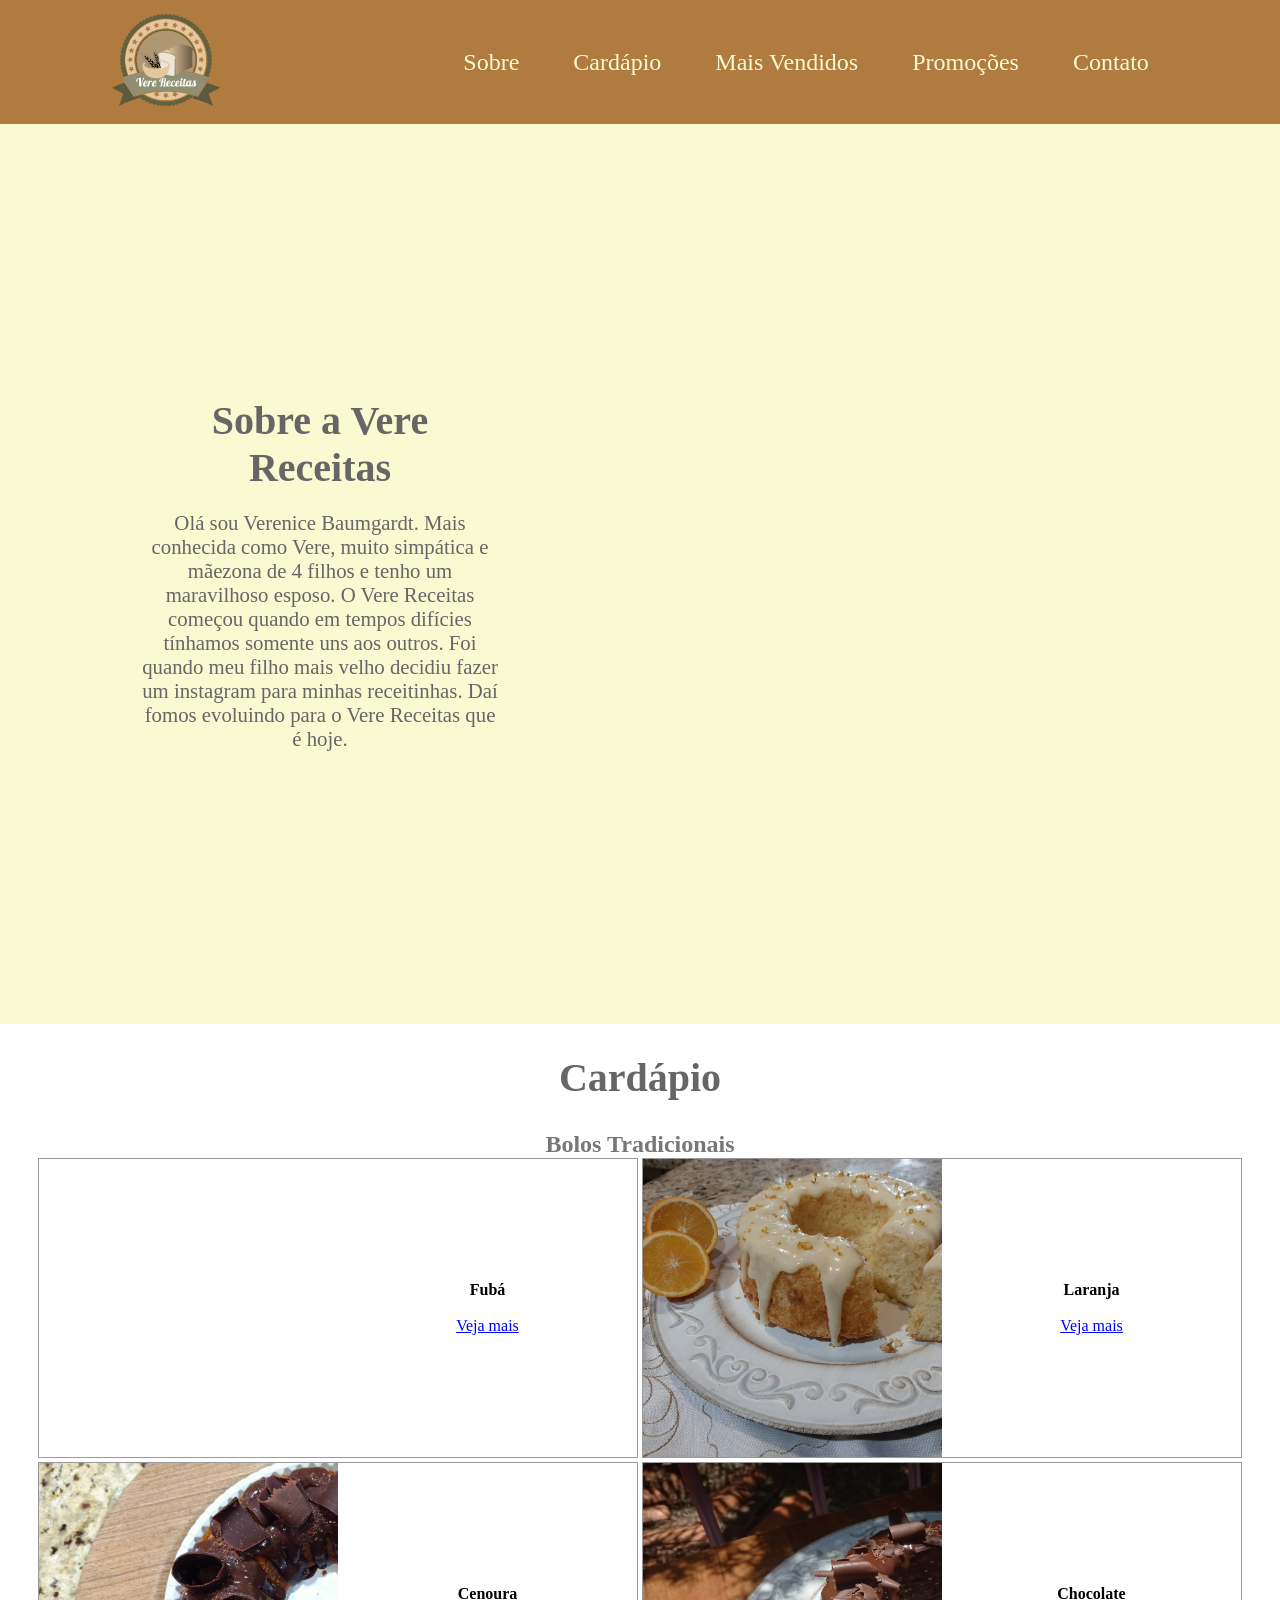
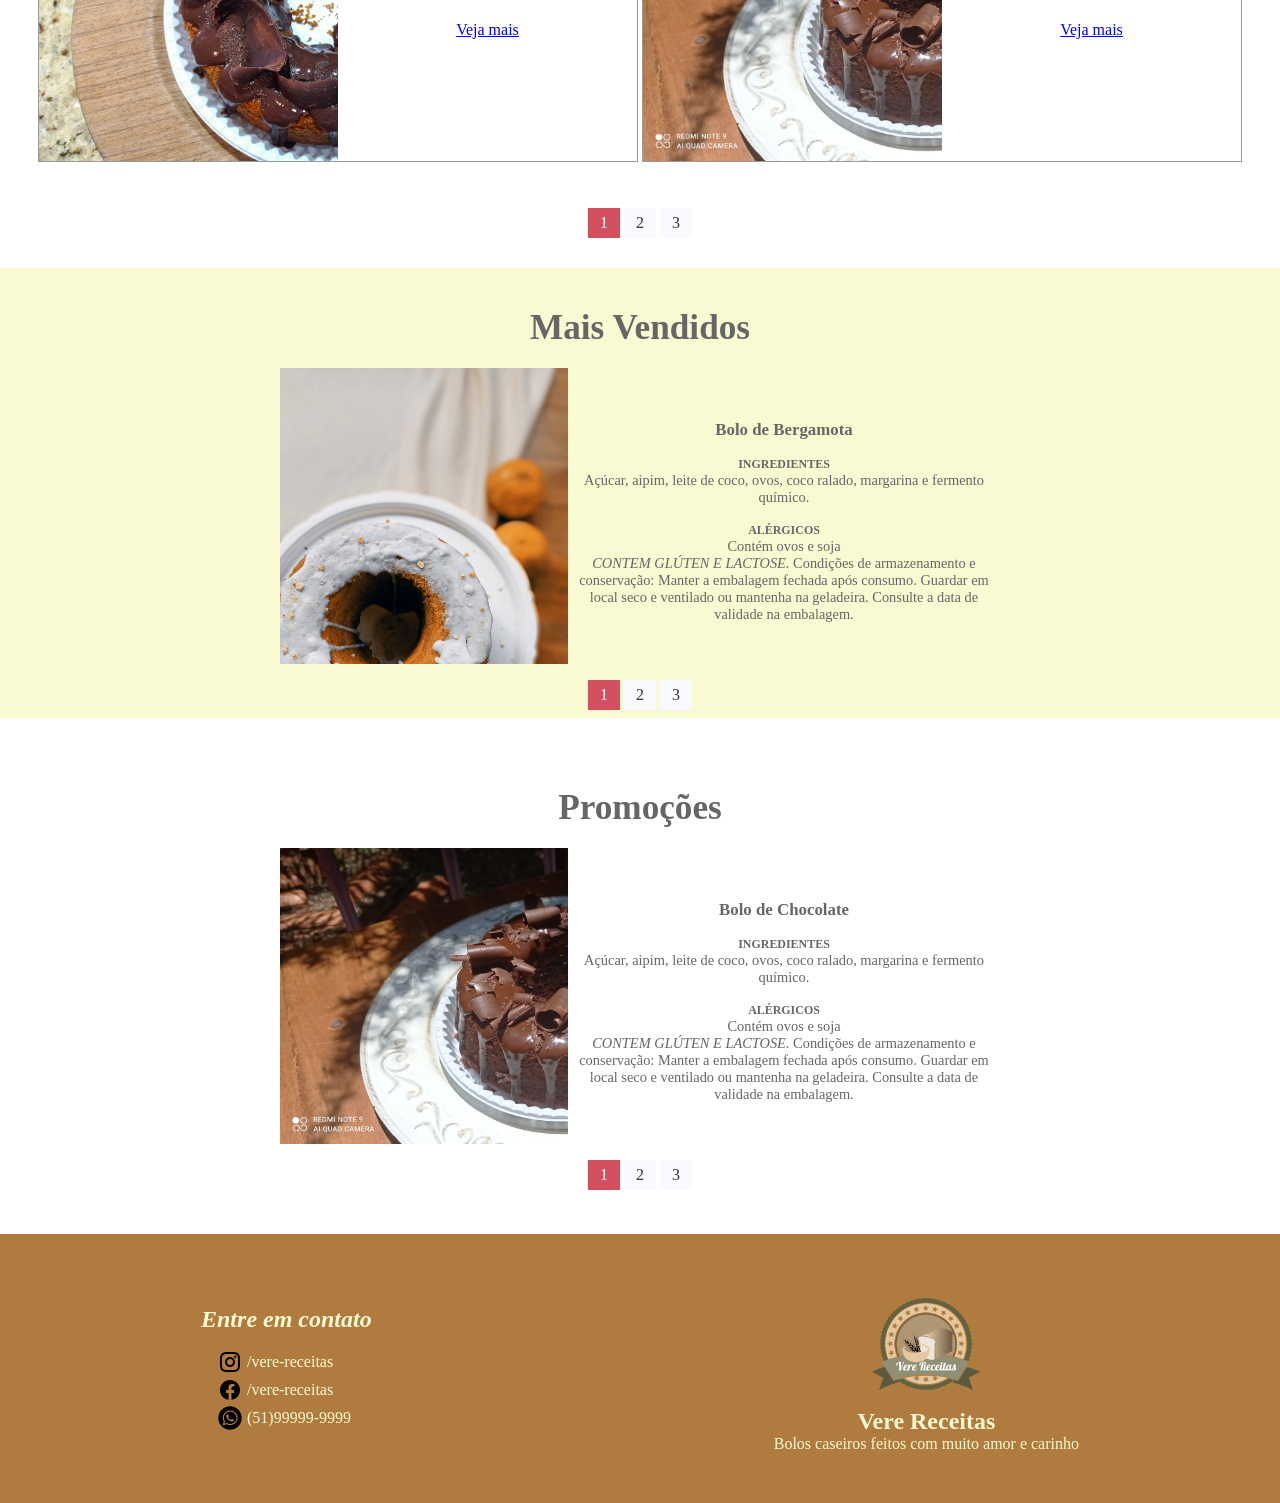
==== commit e2989624: "mudanca_img Mudanças nas imagens Mudanças nos títulos" ====
--- a/index.html
+++ b/index.html
@@ -63,11 +63,11 @@
                 <div id="boloTradicional" class="product-section">
                     <h2 class="color-grey">Bolos Tradicionais</h2>
                     <div class="border product-section-item">
-                        <div class="left-inner-item" style="background-image: url('./images/boloAipim.jpg');">
-                        </div>
-                        <div class="right-inner-item">
-                            <div class="inner-right-item">
-                                <h4>Aipim com coco</h4>
+                        <div class="left-inner-item" style="background-image: url('./images/fuba.jpg');">
+                        </div>
+                        <div class="right-inner-item">
+                            <div class="inner-right-item">
+                                <h4>Fubá</h4>
                                 <br>
                                 <a>Veja mais</a>
                             </div>
@@ -94,12 +94,12 @@
                         </div>
                     </div>
                     <div class="border product-section-item">
-                        <div class="left-inner-item" style="background-image: url('./images/bananaCanela.jpg');">
-
-                        </div>
-                        <div class="right-inner-item">
-                            <div class="inner-right-item">
-                                <h4>Banana com Canela</h4>
+                        <div class="left-inner-item" style="background-image: url('./images/laranja.jpg');">
+
+                        </div>
+                        <div class="right-inner-item">
+                            <div class="inner-right-item">
+                                <h4>Laranja</h4>
                                 <br>
                                 <a> Veja mais</a>
                             </div>
@@ -126,12 +126,12 @@
                         </div>
                     </div>
                     <div class="border product-section-item">
-                        <div class="left-inner-item" style="background-image: url('./images/bergamota.jpg')">
-
-                        </div>
-                        <div class="right-inner-item">
-                            <div class="inner-right-item">
-                                <h4>Bergamota</h4>
+                        <div class="left-inner-item" style="background-image: url('./images/cenoura2.jpg')">
+
+                        </div>
+                        <div class="right-inner-item">
+                            <div class="inner-right-item">
+                                <h4>Cenoura</h4>
                                 <br>
                                 <a> Veja mais</a>
                             </div>
@@ -158,12 +158,12 @@
                         </div>
                     </div>
                     <div class="border product-section-item">
-                        <div class="left-inner-item" style="background-image: url('./images/boloPudim.jpg')">
-
-                        </div>
-                        <div class="right-inner-item">
-                            <div class="inner-right-item">
-                                <h4>Bolo Pudim</h4>
+                        <div class="left-inner-item" style="background-image: url('./images/chocolate.jpg')">
+
+                        </div>
+                        <div class="right-inner-item">
+                            <div class="inner-right-item">
+                                <h4>Chocolate</h4>
                                 <br>
                                 <a> Veja mais</a>
                             </div>
@@ -191,15 +191,15 @@
                     </div>
                 </div>
                 <div id="boloDiet" class="product-section hidden">
-                    <h2 class="color-grey">Bolos Diets</h2>
-
-                    <div class="border product-section-item">
-                        <div class="left-inner-item" style="background-image: url('./images/bananaAveiaDiet.jpg');">
-
-                        </div>
-                        <div class="right-inner-item">
-                            <div class="inner-right-item">
-                                <h4>Banana com Aveia Diet</h4>
+                    <h2 class="color-grey">Bolos Funcionais</h2>
+
+                    <div class="border product-section-item">
+                        <div class="left-inner-item" style="background-image: url('./images/arroz.jpg');">
+
+                        </div>
+                        <div class="right-inner-item">
+                            <div class="inner-right-item">
+                                <h4>Bolo de Arroz</h4>
                                 <br>
                                 <a> Veja mais</a>
                             </div>
@@ -226,12 +226,12 @@
                         </div>
                     </div>
                     <div class="border product-section-item">
-                        <div class="left-inner-item" style="background-image: url('./images/batataDoce.jpg');">
-
-                        </div>
-                        <div class="right-inner-item">
-                            <div class="inner-right-item">
-                                <h4>Batata Doce</h4>
+                        <div class="left-inner-item" style="background-image: url('./images/maca.jpg');">
+
+                        </div>
+                        <div class="right-inner-item">
+                            <div class="inner-right-item">
+                                <h4>Bolo de Maçã sem Lactose</h4>
                                 <br>
                                 <a> Veja mais</a>
                             </div>
@@ -258,12 +258,12 @@
                         </div>
                     </div>
                     <div class="border product-section-item">
-                        <div class="left-inner-item" style="background-image: url('./images/laranjaDiet.jpg')">
-
-                        </div>
-                        <div class="right-inner-item">
-                            <div class="inner-right-item">
-                                <h4>Laranja diet</h4>
+                        <div class="left-inner-item" style="background-image: url('./images/Banana.jpg')">
+
+                        </div>
+                        <div class="right-inner-item">
+                            <div class="inner-right-item">
+                                <h4>Banana</h4>
                                 <br>
                                 <a> Veja mais</a>
                             </div>
@@ -290,12 +290,12 @@
                         </div>
                     </div>
                     <div class="border product-section-item">
-                        <div class="left-inner-item" style="background-image: url('./images/caramelizadoMaca.jpg')">
-
-                        </div>
-                        <div class="right-inner-item">
-                            <div class="inner-right-item">
-                                <h4>Maçã diet</h4>
+                        <div class="left-inner-item" style="background-image: url('./images/maca2.jpg')">
+
+                        </div>
+                        <div class="right-inner-item">
+                            <div class="inner-right-item">
+                                <h4>Bolo de Maçã sem Glútem</h4>
                                 <br>
                                 <a>Veja mais</a>
                             </div>
@@ -323,14 +323,14 @@
                     </div>
                 </div>
                 <div id="caramelados" class="product-section hidden">
-                    <h2 class="color-grey">Caramelados</h2>
-                    <div class="border product-section-item">
-                        <div class="left-inner-item" style="background-image: url('./images/caramelizadoAbacaxi.jpg');">
-
-                        </div>
-                        <div class="right-inner-item">
-                            <div class="inner-right-item">
-                                <h4>Caramelizado abacaxi</h4>
+                    <h2 class="color-grey">Com Coberturas</h2>
+                    <div class="border product-section-item">
+                        <div class="left-inner-item" style="background-image: url('./images/laranjacalda.jpg');">
+
+                        </div>
+                        <div class="right-inner-item">
+                            <div class="inner-right-item">
+                                <h4>Laranja com Calda</h4>
                                 <br>
                                 <a> Veja mais</a>
                             </div>
@@ -357,12 +357,12 @@
                         </div>
                     </div>
                     <div class="border product-section-item">
-                        <div class="left-inner-item" style="background-image: url('./images/caramelizadoBanana.jpg');">
-
-                        </div>
-                        <div class="right-inner-item">
-                            <div class="inner-right-item">
-                                <h4>Caramelizado banana</h4>
+                        <div class="left-inner-item" style="background-image: url('./images/bergamota1.jpg');">
+
+                        </div>
+                        <div class="right-inner-item">
+                            <div class="inner-right-item">
+                                <h4>Bergamota com Calda</h4>
                                 <br>
                                 <a> Veja mais</a>
                             </div>
@@ -389,12 +389,12 @@
                         </div>
                     </div>
                     <div class="border product-section-item">
-                        <div class="left-inner-item" style="background-image: url('./images/caramelizadoLaranja.jpg');">
-
-                        </div>
-                        <div class="right-inner-item">
-                            <div class="inner-right-item">
-                                <h4>Caramelizado laranja</h4>
+                        <div class="left-inner-item" style="background-image: url('./images/Choconinho.jpg');">
+
+                        </div>
+                        <div class="right-inner-item">
+                            <div class="inner-right-item">
+                                <h4>Choconinho</h4>
                                 <br>
                                 <a> Veja mais</a>
                             </div>
@@ -421,12 +421,12 @@
                         </div>
                     </div>
                     <div class="border product-section-item">
-                        <div class="left-inner-item" style="background-image: url('./images/caramelizadoMaca.jpg');">
-
-                        </div>
-                        <div class="right-inner-item">
-                            <div class="inner-right-item">
-                                <h4>Caramelizado maça</h4>
+                        <div class="left-inner-item" style="background-image: url('./images/Pacoca.jpg');">
+
+                        </div>
+                        <div class="right-inner-item">
+                            <div class="inner-right-item">
+                                <h4>Paçoca</h4>
                                 <br>
                                 <a> Veja mais</a>
                             </div>
@@ -467,10 +467,10 @@
         <section id="top-selled" class="promocoes bg-color-section">
             <h1 class="section-title">Mais Vendidos</h1>
             <div id="boloAipimPromocao" class="promo-content">
-                <div class="promo-img" style="background-image: url('./images/boloAipim.jpg');"></div>
+                <div class="promo-img" style="background-image: url('./images/bergamota1.jpg');"></div>
                 <div class="promo-img-content">
                     <div class="recipes-content">
-                        <h3>Bolo de Aipim</h3>
+                        <h3>Bolo de Bergamota</h3>
                         <br>
                         <h5>INGREDIENTES</h5>
                         <p>Açúcar, aipim, leite de coco, ovos, coco ralado, margarina e fermento químico.
@@ -488,10 +488,10 @@
                 </div>
             </div>
             <div id="boloLaranjaPromocao" class="promo-content hidden">
-                <div class="promo-img" style="background-image: url('./images/laranjaDiet.jpg');"></div>
+                <div class="promo-img" style="background-image: url('./images/laranjacalda.jpg');"></div>
                 <div class="promo-img-content">
                     <div class="recipes-content">
-                        <h3>Bolo de Laranja</h3>
+                        <h3>Bolo de Laranja com Calda</h3>
                         <br>
                         <h5>INGREDIENTES</h5>
                         <p>Açúcar, aipim, leite de coco, ovos, coco ralado, margarina e fermento químico.
@@ -509,10 +509,10 @@
                 </div>
             </div>
             <div id="boloBananaCanelaPromocao" class="promo-content hidden">
-                <div class="promo-img" style="background-image: url('./images/bananaCanela.jpg');"></div>
+                <div class="promo-img" style="background-image: url('./images/cenoura.jpg');"></div>
                 <div class="promo-img-content">
                     <div class="recipes-content">
-                        <h3>Bolo de Banana com canela</h3>
+                        <h3>Bolo de Cenoura</h3>
                         <br>
                         <h5>INGREDIENTES</h5>
                         <p>Açúcar, aipim, leite de coco, ovos, coco ralado, margarina e fermento químico.
@@ -542,10 +542,10 @@
         <section id="sale" class="promocoes">
             <h1 class="section-title">Promoções</h1>
             <div id="boloAipimPromocao" class="promo-content">
-                <div class="promo-img" style="background-image: url('./images/boloAipim.jpg');"></div>
+                <div class="promo-img" style="background-image: url('./images/chocolate.jpg');"></div>
                 <div class="promo-img-content">
                     <div class="recipes-content">
-                        <h3>Bolo de Aipim</h3>
+                        <h3>Bolo de Chocolate</h3>
                         <br>
                         <h5>INGREDIENTES</h5>
                         <p>Açúcar, aipim, leite de coco, ovos, coco ralado, margarina e fermento químico.
@@ -563,10 +563,10 @@
                 </div>
             </div>
             <div id="boloLaranjaPromocao" class="promo-content hidden">
-                <div class="promo-img" style="background-image: url('./images/laranjaDiet.jpg');"></div>
+                <div class="promo-img" style="background-image: url('./images/fuba.jpg');"></div>
                 <div class="promo-img-content">
                     <div class="recipes-content">
-                        <h3>Bolo de Laranja</h3>
+                        <h3>Bolo de Fubá</h3>
                         <br>
                         <h5>INGREDIENTES</h5>
                         <p>Açúcar, aipim, leite de coco, ovos, coco ralado, margarina e fermento químico.
@@ -584,10 +584,10 @@
                 </div>
             </div>
             <div id="boloBananaCanelaPromocao" class="promo-content hidden">
-                <div class="promo-img" style="background-image: url('./images/bananaCanela.jpg');"></div>
+                <div class="promo-img" style="background-image: url('./images/Pacoca.jpg');"></div>
                 <div class="promo-img-content">
                     <div class="recipes-content">
-                        <h3>Bolo de Banana com canela</h3>
+                        <h3>Bolo de Paçoca</h3>
                         <br>
                         <h5>INGREDIENTES</h5>
                         <p>Açúcar, aipim, leite de coco, ovos, coco ralado, margarina e fermento químico.
@@ -604,11 +604,11 @@
                     </div>
                 </div>
             </div>
-            <div id="paginationMaisVendidos" style="padding-top: 1rem">
+            <div id="paginationPromocoes" style="padding-top: 1rem">
                 <div style="text-align: center;">
-                    <a id="pag04" class="pagination selected-pagination">1</a>
-                    <a id="pag05" class="pagination">2</a>
-                    <a id="pag06" class="pagination">3</a>
+                    <a id="pag07" class="pagination selected-pagination">1</a>
+                    <a id="pag08" class="pagination">2</a>
+                    <a id="pag09" class="pagination">3</a>
                 </div>
             </div>
         </section><!-- PROMOÇÕES -->
--- a/css/basics.css
+++ b/css/basics.css
@@ -94,7 +94,7 @@
 }
 
 .about-img{    
-  background: url('../images/boloVulcaoChocolate.jpg');
+  background: url('../images/cenoura.jpg');
   background-position: center;
   background-size: cover;
   width: 100%;
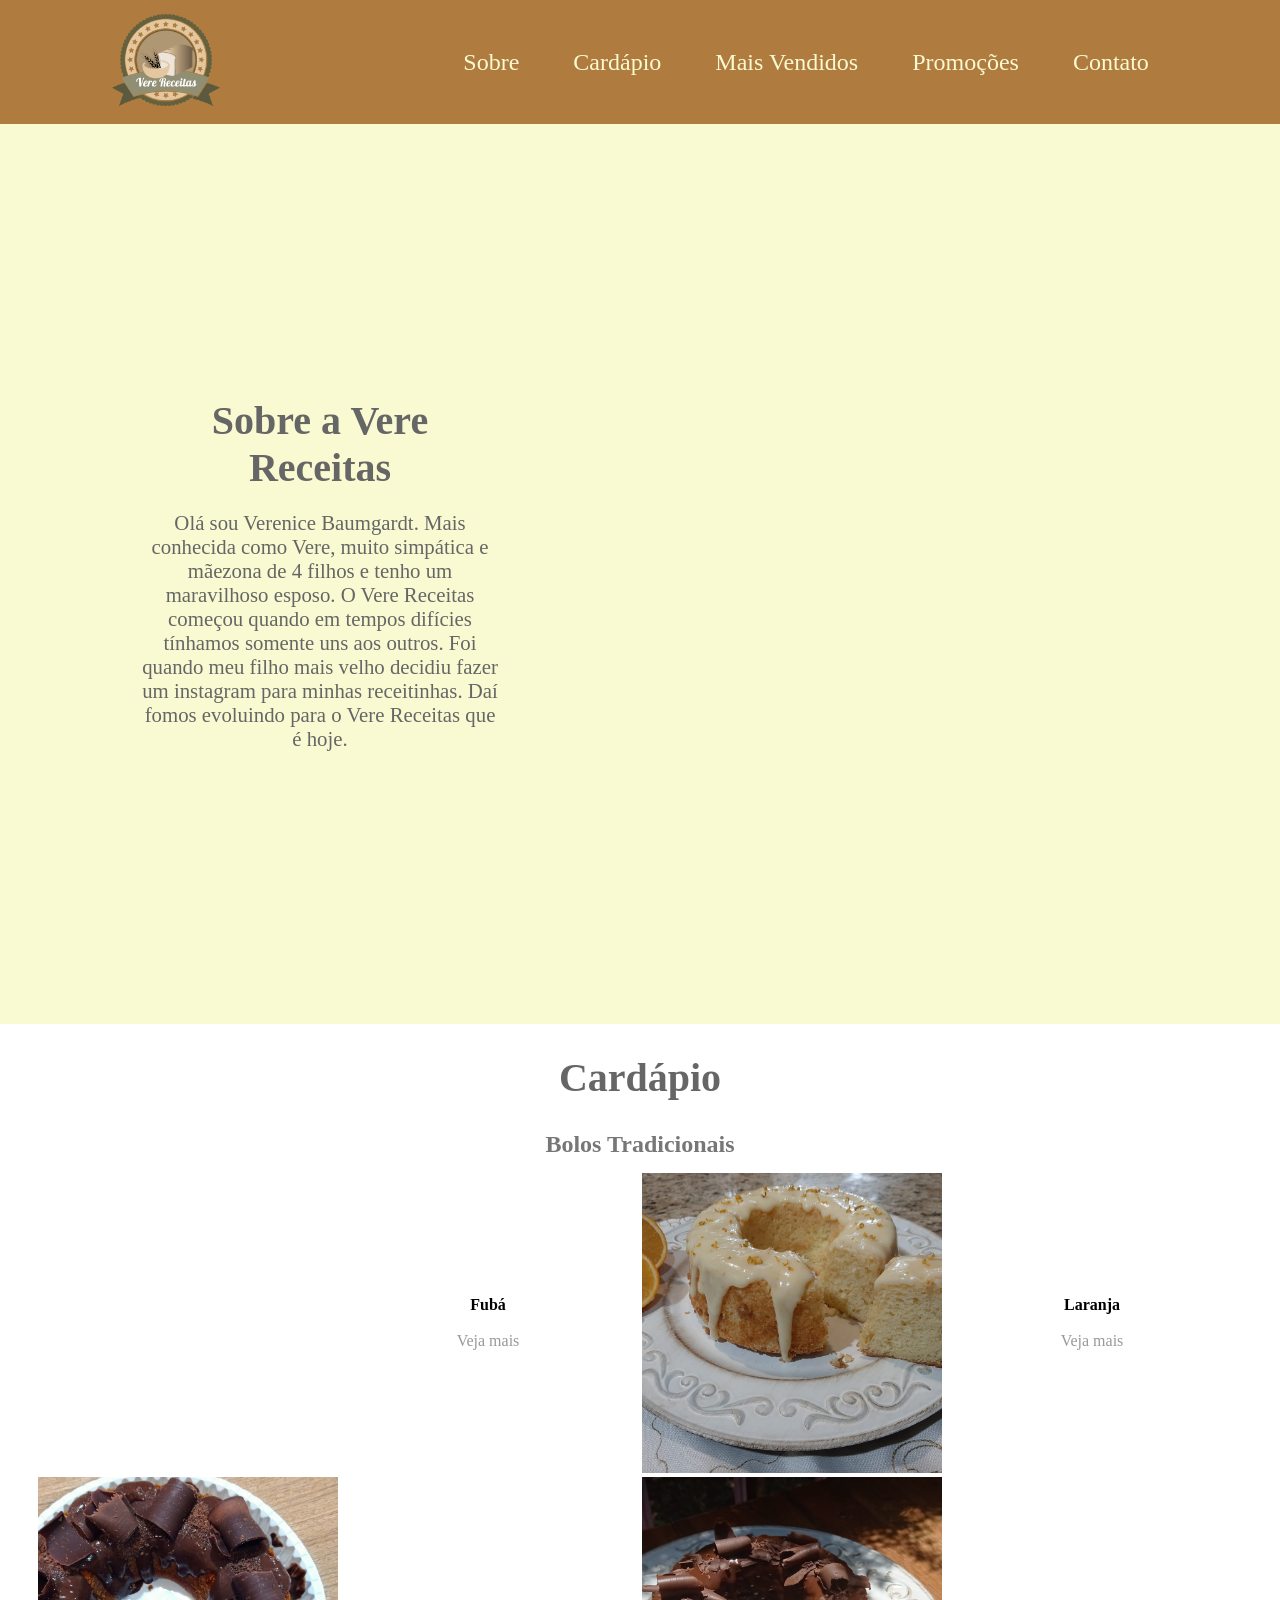
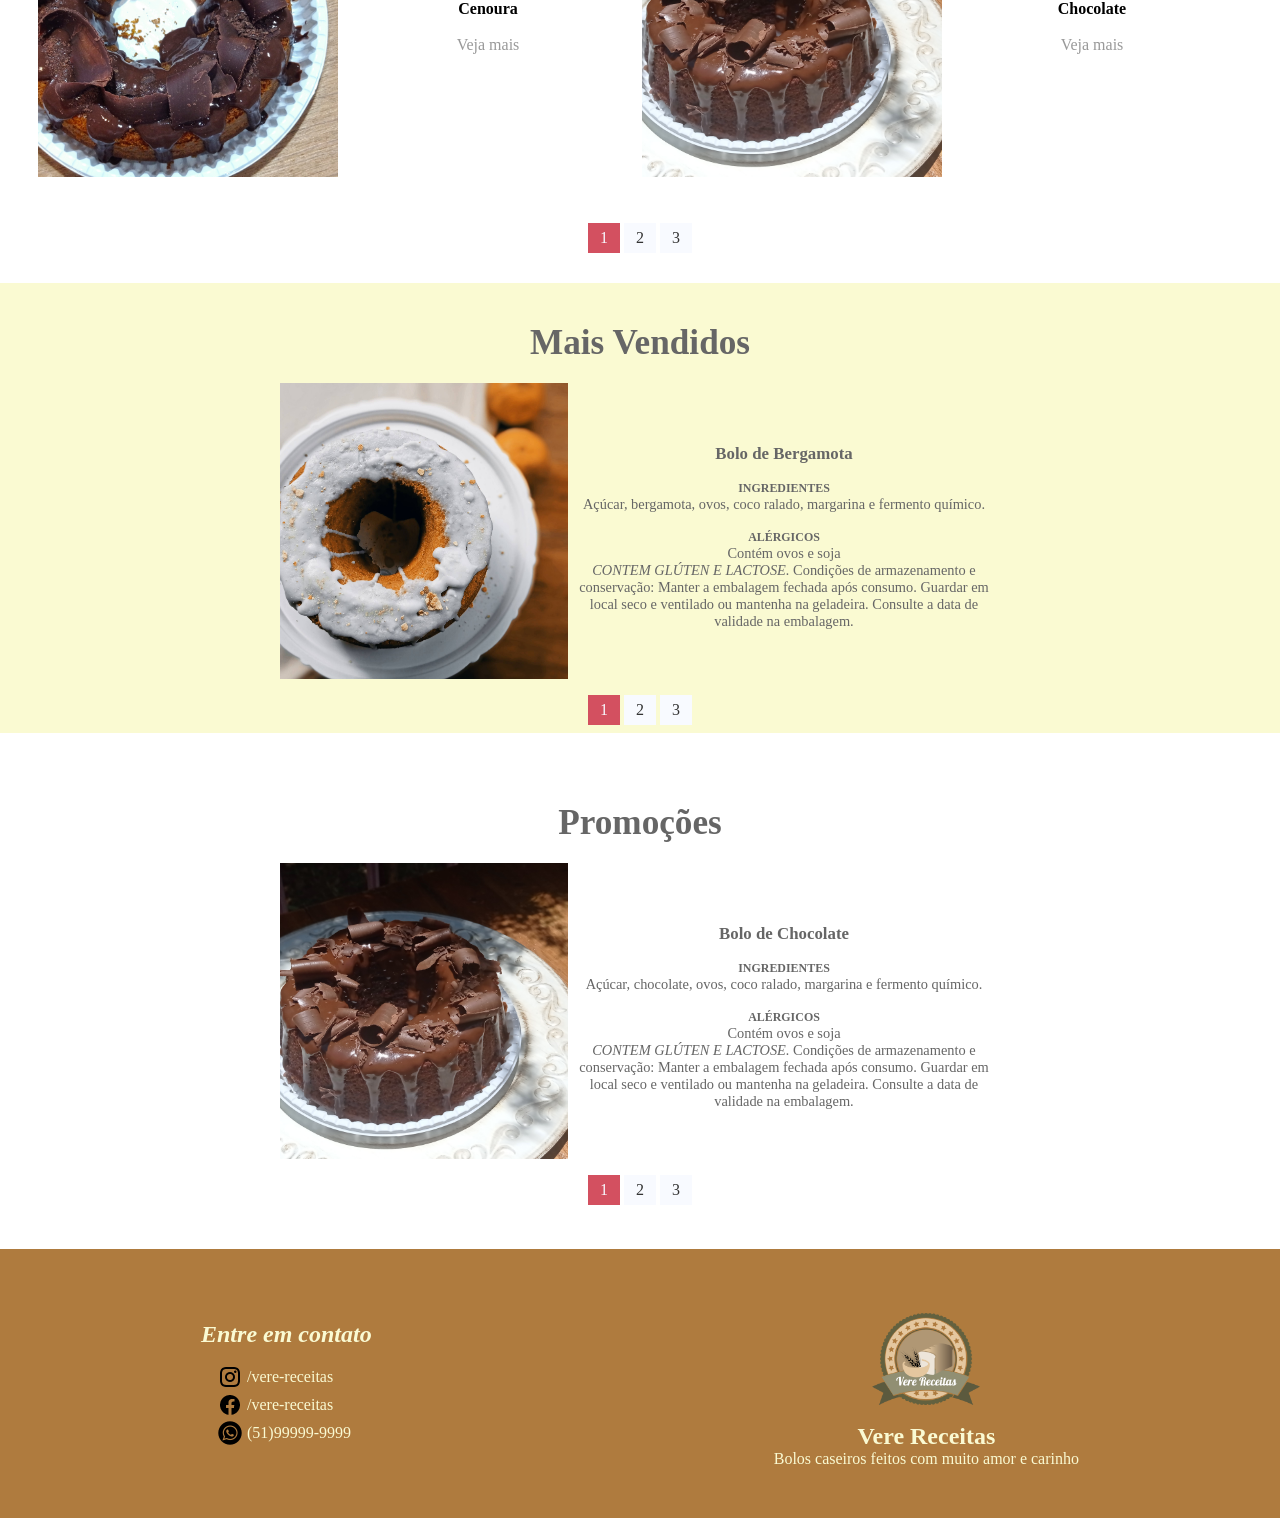
==== commit 6b443524: "Correção responsividade do texto ao clicar no link veja mais da section cardápio" ====
--- a/index.html
+++ b/index.html
@@ -62,7 +62,7 @@
 
                 <div id="boloTradicional" class="product-section">
                     <h2 class="color-grey">Bolos Tradicionais</h2>
-                    <div class="border product-section-item">
+                    <div class="product-section-item">
                         <div class="left-inner-item" style="background-image: url('./images/fuba.jpg');">
                         </div>
                         <div class="right-inner-item">
@@ -93,7 +93,7 @@
                             </div>
                         </div>
                     </div>
-                    <div class="border product-section-item">
+                    <div class="product-section-item">
                         <div class="left-inner-item" style="background-image: url('./images/laranja.jpg');">
 
                         </div>
@@ -110,22 +110,22 @@
                                 </div>
                                 <div class="recipes-content">
                                     <h5>INGREDIENTES</h5>
-                                    <p>Açúcar, aipim, leite de coco, ovos, coco ralado, margarina e fermento químico.
-                                    </p>
-                                    <br>
-                                    <h5>ALÉRGICOS</h5>
-                                    <p>Contém ovos e soja</p>
-                                    <p>
-                                        <i>CONTEM GLÚTEN E LACTOSE.</i>
-                                        Condições de armazenamento e conservação:
-                                        Manter a embalagem fechada após consumo. Guardar em local seco e ventilado ou
-                                        mantenha na geladeira. Consulte a data de validade na embalagem.
-                                    </p>
-                                </div>
-                            </div>
-                        </div>
-                    </div>
-                    <div class="border product-section-item">
+                                    <p>Açúcar, banana, canela, ovos, coco ralado, margarina e fermento químico.
+                                    </p>
+                                    <br>
+                                    <h5>ALÉRGICOS</h5>
+                                    <p>Contém ovos e soja</p>
+                                    <p>
+                                        <i>CONTEM GLÚTEN E LACTOSE.</i>
+                                        Condições de armazenamento e conservação:
+                                        Manter a embalagem fechada após consumo. Guardar em local seco e ventilado ou
+                                        mantenha na geladeira. Consulte a data de validade na embalagem.
+                                    </p>
+                                </div>
+                            </div>
+                        </div>
+                    </div>
+                    <div class="product-section-item">
                         <div class="left-inner-item" style="background-image: url('./images/cenoura2.jpg')">
 
                         </div>
@@ -142,22 +142,22 @@
                                 </div>
                                 <div class="recipes-content">
                                     <h5>INGREDIENTES</h5>
-                                    <p>Açúcar, aipim, leite de coco, ovos, coco ralado, margarina e fermento químico.
-                                    </p>
-                                    <br>
-                                    <h5>ALÉRGICOS</h5>
-                                    <p>Contém ovos e soja</p>
-                                    <p>
-                                        <i>CONTEM GLÚTEN E LACTOSE.</i>
-                                        Condições de armazenamento e conservação:
-                                        Manter a embalagem fechada após consumo. Guardar em local seco e ventilado ou
-                                        mantenha na geladeira. Consulte a data de validade na embalagem.
-                                    </p>
-                                </div>
-                            </div>
-                        </div>
-                    </div>
-                    <div class="border product-section-item">
+                                    <p>Açúcar, bergamota, ovos, coco ralado, margarina e fermento químico.
+                                    </p>
+                                    <br>
+                                    <h5>ALÉRGICOS</h5>
+                                    <p>Contém ovos e soja</p>
+                                    <p>
+                                        <i>CONTEM GLÚTEN E LACTOSE.</i>
+                                        Condições de armazenamento e conservação:
+                                        Manter a embalagem fechada após consumo. Guardar em local seco e ventilado ou
+                                        mantenha na geladeira. Consulte a data de validade na embalagem.
+                                    </p>
+                                </div>
+                            </div>
+                        </div>
+                    </div>
+                    <div class="product-section-item">
                         <div class="left-inner-item" style="background-image: url('./images/chocolate.jpg')">
 
                         </div>
@@ -174,7 +174,7 @@
                                 </div>
                                 <div class="recipes-content">
                                     <h5>INGREDIENTES</h5>
-                                    <p>Açúcar, aipim, leite de coco, ovos, coco ralado, margarina e fermento químico.
+                                    <p>Açúcar, chocolate, ovos, coco ralado, margarina e fermento químico.
                                     </p>
                                     <br>
                                     <h5>ALÉRGICOS</h5>
@@ -193,7 +193,7 @@
                 <div id="boloDiet" class="product-section hidden">
                     <h2 class="color-grey">Bolos Funcionais</h2>
 
-                    <div class="border product-section-item">
+                    <div class="product-section-item">
                         <div class="left-inner-item" style="background-image: url('./images/arroz.jpg');">
 
                         </div>
@@ -210,22 +210,22 @@
                                 </div>
                                 <div class="recipes-content">
                                     <h5>INGREDIENTES</h5>
-                                    <p>Açúcar, aipim, leite de coco, ovos, coco ralado, margarina e fermento químico.
-                                    </p>
-                                    <br>
-                                    <h5>ALÉRGICOS</h5>
-                                    <p>Contém ovos e soja</p>
-                                    <p>
-                                        <i>CONTEM GLÚTEN E LACTOSE.</i>
-                                        Condições de armazenamento e conservação:
-                                        Manter a embalagem fechada após consumo. Guardar em local seco e ventilado ou
-                                        mantenha na geladeira. Consulte a data de validade na embalagem.
-                                    </p>
-                                </div>
-                            </div>
-                        </div>
-                    </div>
-                    <div class="border product-section-item">
+                                    <p>Açúcar, arroz, ovos, coco ralado, margarina e fermento químico.
+                                    </p>
+                                    <br>
+                                    <h5>ALÉRGICOS</h5>
+                                    <p>Contém ovos e soja</p>
+                                    <p>
+                                        <i>CONTEM GLÚTEN E LACTOSE.</i>
+                                        Condições de armazenamento e conservação:
+                                        Manter a embalagem fechada após consumo. Guardar em local seco e ventilado ou
+                                        mantenha na geladeira. Consulte a data de validade na embalagem.
+                                    </p>
+                                </div>
+                            </div>
+                        </div>
+                    </div>
+                    <div class="product-section-item">
                         <div class="left-inner-item" style="background-image: url('./images/maca.jpg');">
 
                         </div>
@@ -242,22 +242,22 @@
                                 </div>
                                 <div class="recipes-content">
                                     <h5>INGREDIENTES</h5>
-                                    <p>Açúcar, aipim, leite de coco, ovos, coco ralado, margarina e fermento químico.
-                                    </p>
-                                    <br>
-                                    <h5>ALÉRGICOS</h5>
-                                    <p>Contém ovos e soja</p>
-                                    <p>
-                                        <i>CONTEM GLÚTEN E LACTOSE.</i>
-                                        Condições de armazenamento e conservação:
-                                        Manter a embalagem fechada após consumo. Guardar em local seco e ventilado ou
-                                        mantenha na geladeira. Consulte a data de validade na embalagem.
-                                    </p>
-                                </div>
-                            </div>
-                        </div>
-                    </div>
-                    <div class="border product-section-item">
+                                    <p>Açúcar, maçã, ovos, coco ralado, margarina e fermento químico.
+                                    </p>
+                                    <br>
+                                    <h5>ALÉRGICOS</h5>
+                                    <p>Contém ovos e soja</p>
+                                    <p>
+                                        <i>CONTEM GLÚTEN E LACTOSE.</i>
+                                        Condições de armazenamento e conservação:
+                                        Manter a embalagem fechada após consumo. Guardar em local seco e ventilado ou
+                                        mantenha na geladeira. Consulte a data de validade na embalagem.
+                                    </p>
+                                </div>
+                            </div>
+                        </div>
+                    </div>
+                    <div class="product-section-item">
                         <div class="left-inner-item" style="background-image: url('./images/Banana.jpg')">
 
                         </div>
@@ -274,22 +274,22 @@
                                 </div>
                                 <div class="recipes-content">
                                     <h5>INGREDIENTES</h5>
-                                    <p>Açúcar, aipim, leite de coco, ovos, coco ralado, margarina e fermento químico.
-                                    </p>
-                                    <br>
-                                    <h5>ALÉRGICOS</h5>
-                                    <p>Contém ovos e soja</p>
-                                    <p>
-                                        <i>CONTEM GLÚTEN E LACTOSE.</i>
-                                        Condições de armazenamento e conservação:
-                                        Manter a embalagem fechada após consumo. Guardar em local seco e ventilado ou
-                                        mantenha na geladeira. Consulte a data de validade na embalagem.
-                                    </p>
-                                </div>
-                            </div>
-                        </div>
-                    </div>
-                    <div class="border product-section-item">
+                                    <p>Açúcar, banana, ovos, coco ralado, margarina e fermento químico.
+                                    </p>
+                                    <br>
+                                    <h5>ALÉRGICOS</h5>
+                                    <p>Contém ovos e soja</p>
+                                    <p>
+                                        <i>CONTEM GLÚTEN E LACTOSE.</i>
+                                        Condições de armazenamento e conservação:
+                                        Manter a embalagem fechada após consumo. Guardar em local seco e ventilado ou
+                                        mantenha na geladeira. Consulte a data de validade na embalagem.
+                                    </p>
+                                </div>
+                            </div>
+                        </div>
+                    </div>
+                    <div class="product-section-item">
                         <div class="left-inner-item" style="background-image: url('./images/maca2.jpg')">
 
                         </div>
@@ -306,7 +306,7 @@
                                 </div>
                                 <div class="recipes-content">
                                     <h5>INGREDIENTES</h5>
-                                    <p>Açúcar, aipim, leite de coco, ovos, coco ralado, margarina e fermento químico.
+                                    <p>Açúcar, maçã, ovos, coco ralado, margarina e fermento químico.
                                     </p>
                                     <br>
                                     <h5>ALÉRGICOS</h5>
@@ -324,7 +324,7 @@
                 </div>
                 <div id="caramelados" class="product-section hidden">
                     <h2 class="color-grey">Com Coberturas</h2>
-                    <div class="border product-section-item">
+                    <div class="product-section-item">
                         <div class="left-inner-item" style="background-image: url('./images/laranjacalda.jpg');">
 
                         </div>
@@ -341,22 +341,22 @@
                                 </div>
                                 <div class="recipes-content">
                                     <h5>INGREDIENTES</h5>
-                                    <p>Açúcar, aipim, leite de coco, ovos, coco ralado, margarina e fermento químico.
-                                    </p>
-                                    <br>
-                                    <h5>ALÉRGICOS</h5>
-                                    <p>Contém ovos e soja</p>
-                                    <p>
-                                        <i>CONTEM GLÚTEN E LACTOSE.</i>
-                                        Condições de armazenamento e conservação:
-                                        Manter a embalagem fechada após consumo. Guardar em local seco e ventilado ou
-                                        mantenha na geladeira. Consulte a data de validade na embalagem.
-                                    </p>
-                                </div>
-                            </div>
-                        </div>
-                    </div>
-                    <div class="border product-section-item">
+                                    <p>Açúcar, laranja, ovos, coco ralado, margarina e fermento químico.
+                                    </p>
+                                    <br>
+                                    <h5>ALÉRGICOS</h5>
+                                    <p>Contém ovos e soja</p>
+                                    <p>
+                                        <i>CONTEM GLÚTEN E LACTOSE.</i>
+                                        Condições de armazenamento e conservação:
+                                        Manter a embalagem fechada após consumo. Guardar em local seco e ventilado ou
+                                        mantenha na geladeira. Consulte a data de validade na embalagem.
+                                    </p>
+                                </div>
+                            </div>
+                        </div>
+                    </div>
+                    <div class="product-section-item">
                         <div class="left-inner-item" style="background-image: url('./images/bergamota1.jpg');">
 
                         </div>
@@ -373,22 +373,22 @@
                                 </div>
                                 <div class="recipes-content">
                                     <h5>INGREDIENTES</h5>
-                                    <p>Açúcar, aipim, leite de coco, ovos, coco ralado, margarina e fermento químico.
-                                    </p>
-                                    <br>
-                                    <h5>ALÉRGICOS</h5>
-                                    <p>Contém ovos e soja</p>
-                                    <p>
-                                        <i>CONTEM GLÚTEN E LACTOSE.</i>
-                                        Condições de armazenamento e conservação:
-                                        Manter a embalagem fechada após consumo. Guardar em local seco e ventilado ou
-                                        mantenha na geladeira. Consulte a data de validade na embalagem.
-                                    </p>
-                                </div>
-                            </div>
-                        </div>
-                    </div>
-                    <div class="border product-section-item">
+                                    <p>Açúcar, bergamota, ovos, coco ralado, margarina e fermento químico.
+                                    </p>
+                                    <br>
+                                    <h5>ALÉRGICOS</h5>
+                                    <p>Contém ovos e soja</p>
+                                    <p>
+                                        <i>CONTEM GLÚTEN E LACTOSE.</i>
+                                        Condições de armazenamento e conservação:
+                                        Manter a embalagem fechada após consumo. Guardar em local seco e ventilado ou
+                                        mantenha na geladeira. Consulte a data de validade na embalagem.
+                                    </p>
+                                </div>
+                            </div>
+                        </div>
+                    </div>
+                    <div class="product-section-item">
                         <div class="left-inner-item" style="background-image: url('./images/Choconinho.jpg');">
 
                         </div>
@@ -405,22 +405,22 @@
                                 </div>
                                 <div class="recipes-content">
                                     <h5>INGREDIENTES</h5>
-                                    <p>Açúcar, aipim, leite de coco, ovos, coco ralado, margarina e fermento químico.
-                                    </p>
-                                    <br>
-                                    <h5>ALÉRGICOS</h5>
-                                    <p>Contém ovos e soja</p>
-                                    <p>
-                                        <i>CONTEM GLÚTEN E LACTOSE.</i>
-                                        Condições de armazenamento e conservação:
-                                        Manter a embalagem fechada após consumo. Guardar em local seco e ventilado ou
-                                        mantenha na geladeira. Consulte a data de validade na embalagem.
-                                    </p>
-                                </div>
-                            </div>
-                        </div>
-                    </div>
-                    <div class="border product-section-item">
+                                    <p>Açúcar, leite ninho, ovos, coco ralado, margarina e fermento químico.
+                                    </p>
+                                    <br>
+                                    <h5>ALÉRGICOS</h5>
+                                    <p>Contém ovos e soja</p>
+                                    <p>
+                                        <i>CONTEM GLÚTEN E LACTOSE.</i>
+                                        Condições de armazenamento e conservação:
+                                        Manter a embalagem fechada após consumo. Guardar em local seco e ventilado ou
+                                        mantenha na geladeira. Consulte a data de validade na embalagem.
+                                    </p>
+                                </div>
+                            </div>
+                        </div>
+                    </div>
+                    <div class="product-section-item">
                         <div class="left-inner-item" style="background-image: url('./images/Pacoca.jpg');">
 
                         </div>
@@ -437,7 +437,7 @@
                                 </div>
                                 <div class="recipes-content">
                                     <h5>INGREDIENTES</h5>
-                                    <p>Açúcar, aipim, leite de coco, ovos, coco ralado, margarina e fermento químico.
+                                    <p>Açúcar, amendoim, ovos, coco ralado, margarina e fermento químico.
                                     </p>
                                     <br>
                                     <h5>ALÉRGICOS</h5>
@@ -473,7 +473,7 @@
                         <h3>Bolo de Bergamota</h3>
                         <br>
                         <h5>INGREDIENTES</h5>
-                        <p>Açúcar, aipim, leite de coco, ovos, coco ralado, margarina e fermento químico.
+                        <p>Açúcar, bergamota, ovos, coco ralado, margarina e fermento químico.
                         </p>
                         <br>
                         <h5>ALÉRGICOS</h5>
@@ -494,7 +494,7 @@
                         <h3>Bolo de Laranja com Calda</h3>
                         <br>
                         <h5>INGREDIENTES</h5>
-                        <p>Açúcar, aipim, leite de coco, ovos, coco ralado, margarina e fermento químico.
+                        <p>Açúcar, laranja, ovos, coco ralado, margarina e fermento químico.
                         </p>
                         <br>
                         <h5>ALÉRGICOS</h5>
@@ -515,7 +515,7 @@
                         <h3>Bolo de Cenoura</h3>
                         <br>
                         <h5>INGREDIENTES</h5>
-                        <p>Açúcar, aipim, leite de coco, ovos, coco ralado, margarina e fermento químico.
+                        <p>Açúcar, cenoura, ovos, coco ralado, margarina e fermento químico.
                         </p>
                         <br>
                         <h5>ALÉRGICOS</h5>
@@ -548,7 +548,7 @@
                         <h3>Bolo de Chocolate</h3>
                         <br>
                         <h5>INGREDIENTES</h5>
-                        <p>Açúcar, aipim, leite de coco, ovos, coco ralado, margarina e fermento químico.
+                        <p>Açúcar, chocolate, ovos, coco ralado, margarina e fermento químico.
                         </p>
                         <br>
                         <h5>ALÉRGICOS</h5>
@@ -569,7 +569,7 @@
                         <h3>Bolo de Fubá</h3>
                         <br>
                         <h5>INGREDIENTES</h5>
-                        <p>Açúcar, aipim, leite de coco, ovos, coco ralado, margarina e fermento químico.
+                        <p>Açúcar, fubá, ovos, coco ralado, margarina e fermento químico.
                         </p>
                         <br>
                         <h5>ALÉRGICOS</h5>
@@ -590,7 +590,7 @@
                         <h3>Bolo de Paçoca</h3>
                         <br>
                         <h5>INGREDIENTES</h5>
-                        <p>Açúcar, aipim, leite de coco, ovos, coco ralado, margarina e fermento químico.
+                        <p>Açúcar, amendoin, ovos, coco ralado, margarina e fermento químico.
                         </p>
                         <br>
                         <h5>ALÉRGICOS</h5>
--- a/css/basics.css
+++ b/css/basics.css
@@ -124,6 +124,10 @@
   text-align: center;
 }
 
+.product-section h2{
+  margin-bottom: 15px;
+}
+
 .product-section-item{
   max-width: 600px;
   min-width: 400px;
@@ -132,10 +136,6 @@
   display: inline-block;
 }
 
-.border{
-  border: 1px solid #999;
-}
-
 h2{
   text-align: center;
 }
@@ -144,7 +144,8 @@
   width:50%;
   height:100%;
   float: left;
-  background-size: cover
+  background-size: cover;
+  background-position: center;
 }
 
 .right-inner-item{
@@ -162,10 +163,14 @@
   align-items: center;
 }
 
-a{
-  color: blue;
+.inner-right-item a{
+  color: #999;
   cursor: pointer;
-  text-decoration:underline;
+  text-decoration: none;
+}
+
+.inner-right-item a:hover{
+  color: #666;
 }
 
 .pagination{
@@ -216,7 +221,6 @@
 .recipes-content{
   margin-top:0.8em;
   padding:0 5px;
-  font-size: 0.9em;
   align-items: center;
   justify-content: center;
   color:#666;
@@ -238,7 +242,6 @@
 
 .promo-content {
   width:60%;
-  min-width:400px;
   height: 80%;
   margin: auto;
 }
@@ -247,6 +250,7 @@
   height:100%;
   width:40%;
   background-size:cover;
+  background-position: center;
   float: left;
 }
 
@@ -399,7 +403,7 @@
   .about-info{
     padding: 10px 0;
     width: 80%;
-}
+  }
 
   .about-info p {
     font-size: 1em;
@@ -408,6 +412,9 @@
   .product-section-item{
     min-width: 0;
   }
+  .recipes-content{
+    font-size: 0.8em;
+  }
 
   .footer{
     display: flex;
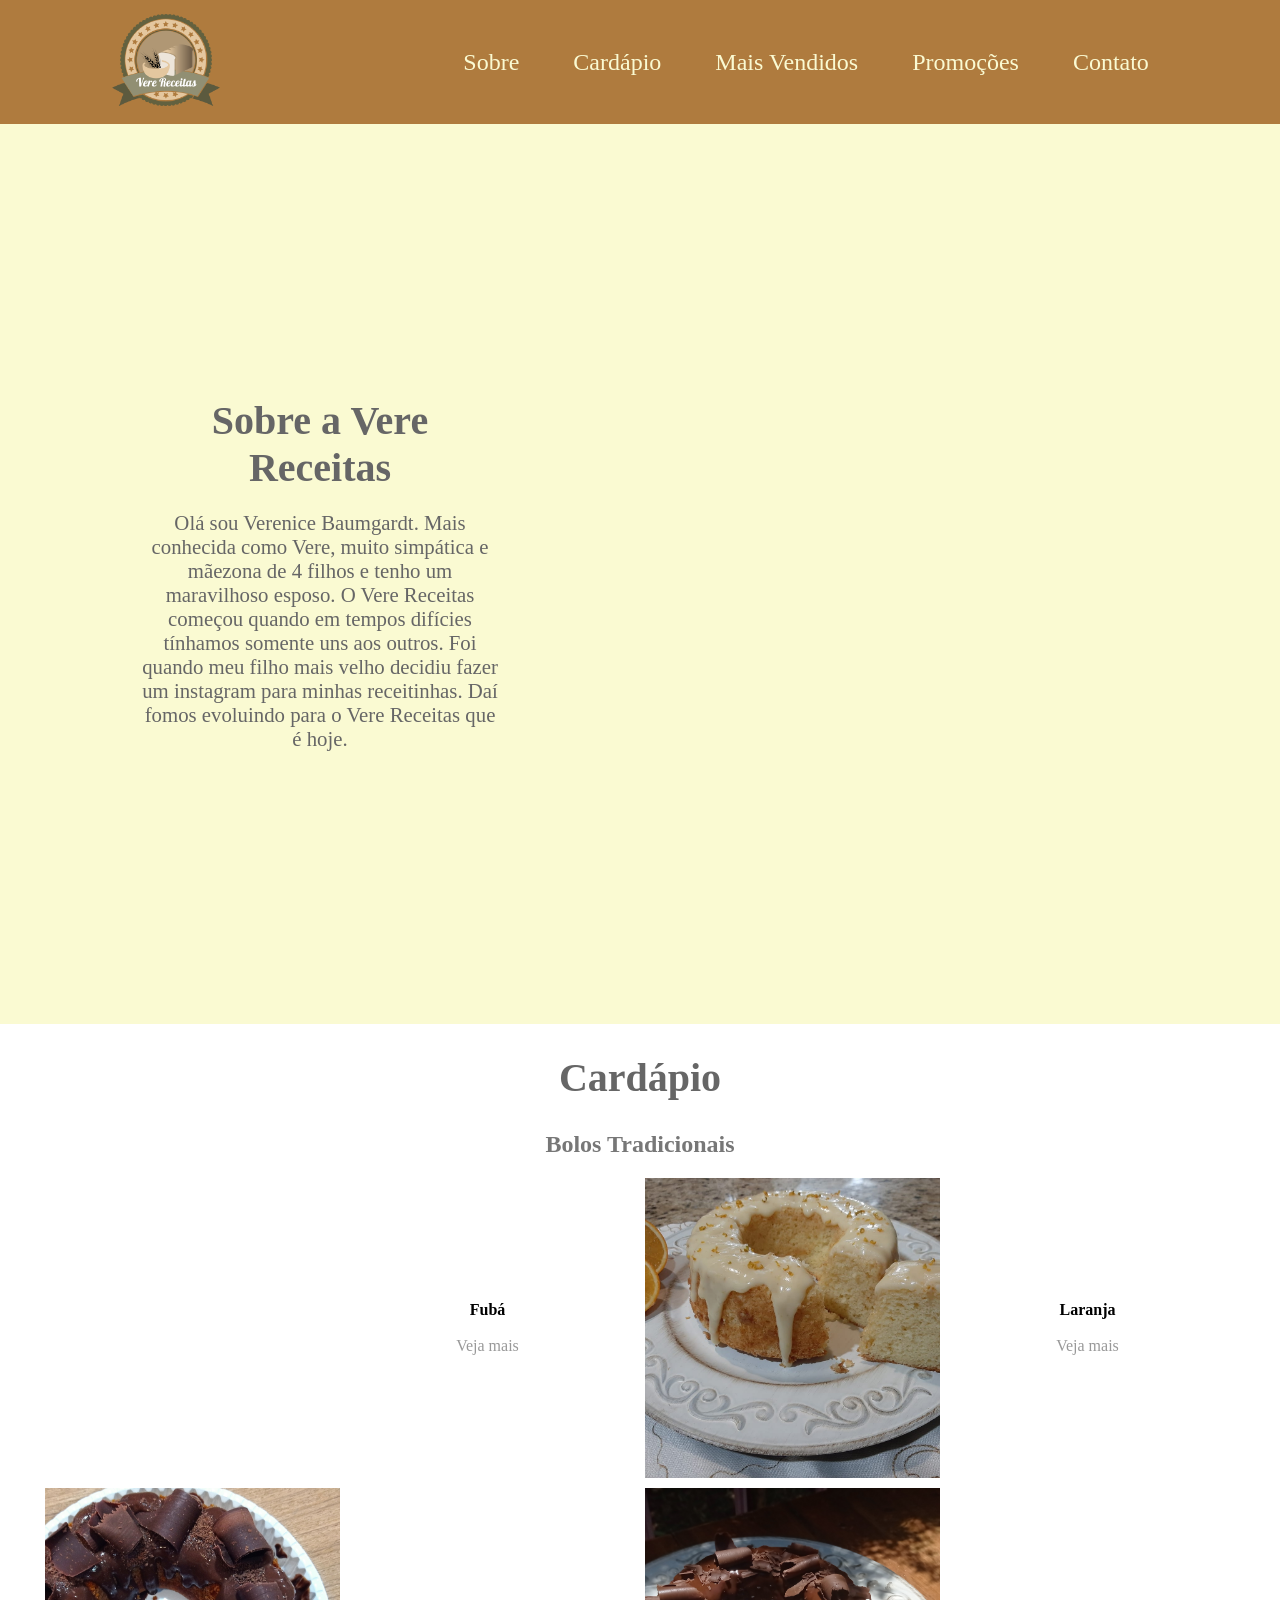
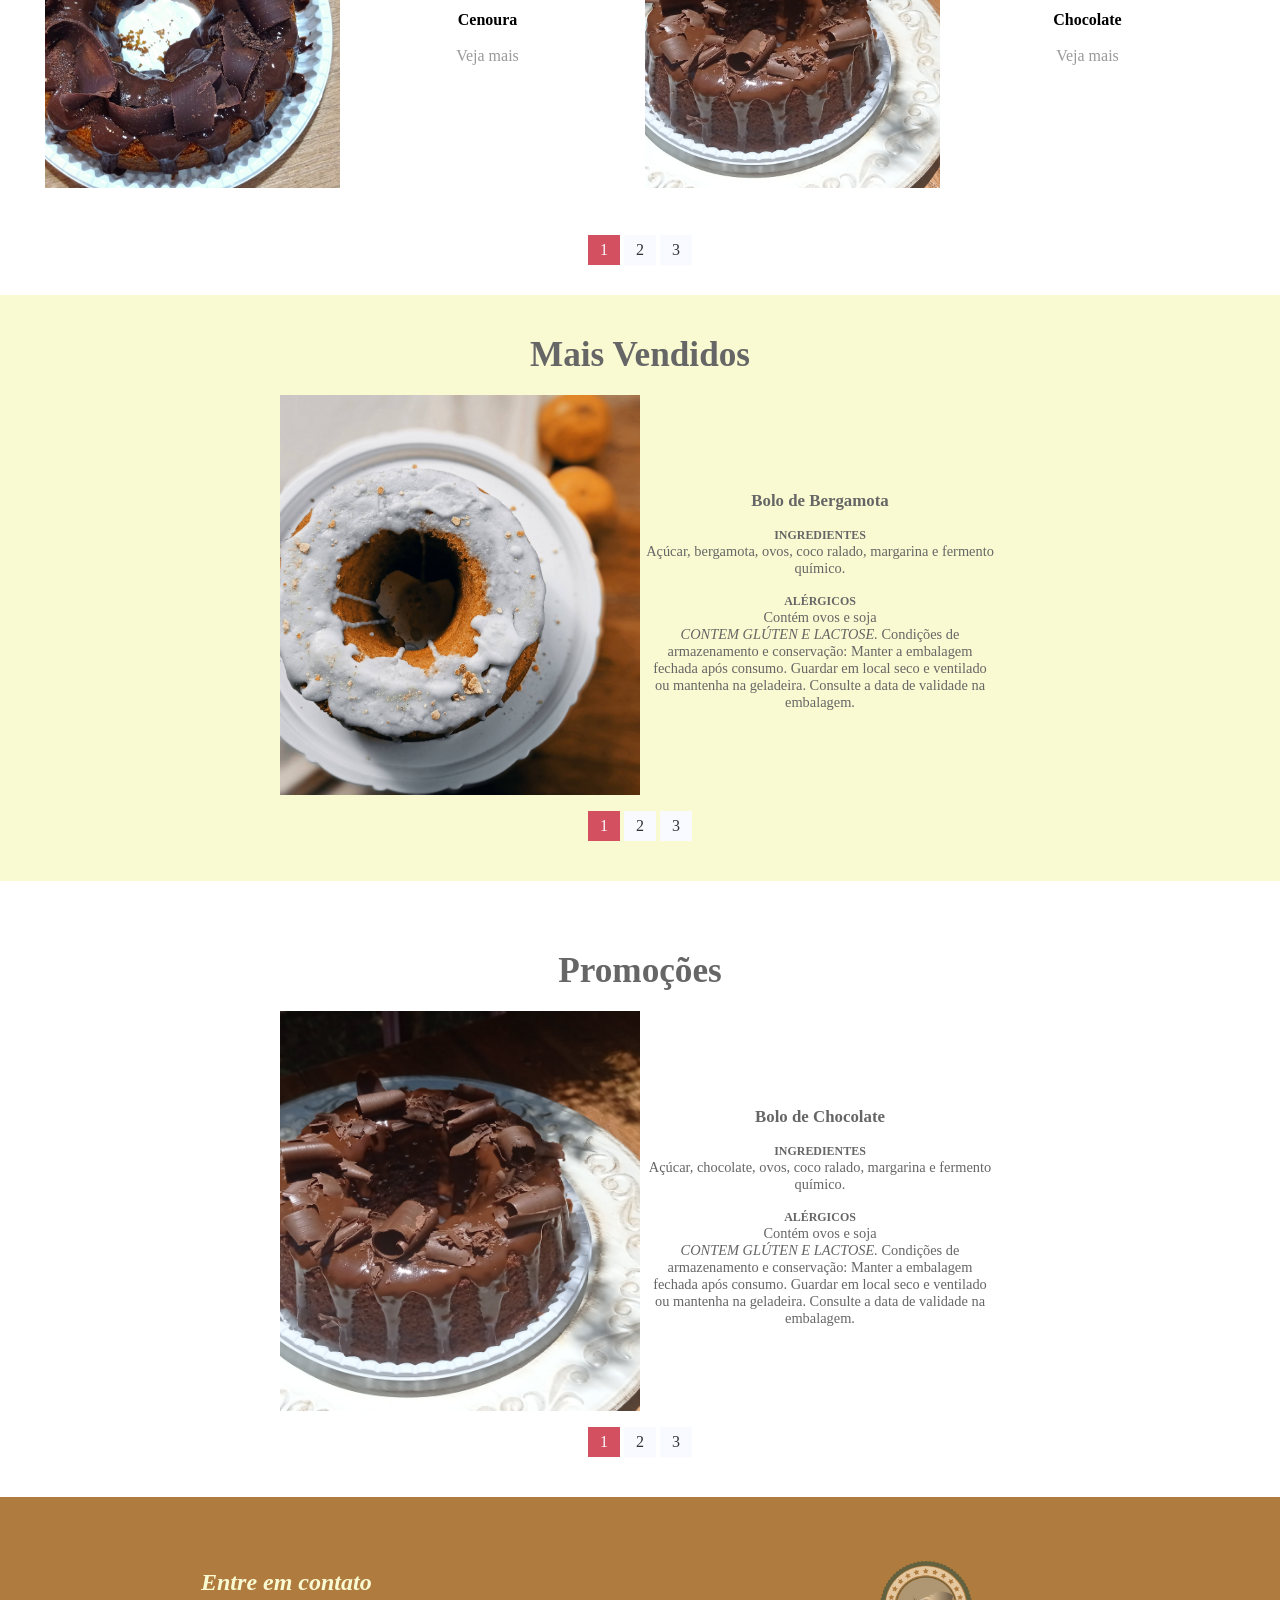
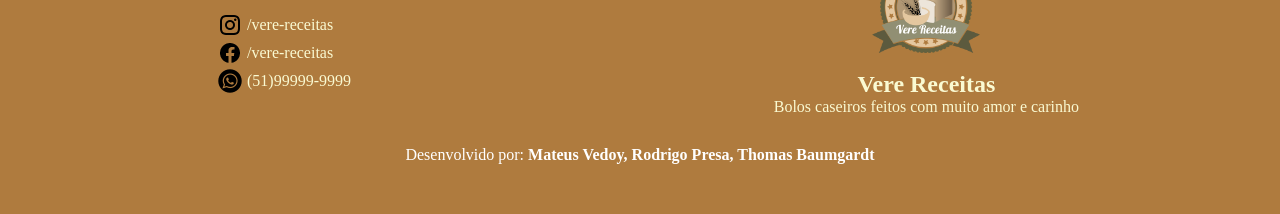
==== commit 3b1732b3: "Correção responsividade sections promoções e mais vendidos" ====
--- a/index.html
+++ b/index.html
@@ -39,7 +39,7 @@
                     <a href="#contact">Contato</a>
                 </li>
             </ul>
-        </nav>      
+        </nav>
     </header>
     <div class="container">
         <!-- SOBRE -->
@@ -59,132 +59,138 @@
         <section id="cake-menu">
             <h1 class="section-title">Cardápio</h1>
             <div id="innerContainer" class="inner-container">
-
                 <div id="boloTradicional" class="product-section">
                     <h2 class="color-grey">Bolos Tradicionais</h2>
-                    <div class="product-section-item">
-                        <div class="left-inner-item" style="background-image: url('./images/fuba.jpg');">
-                        </div>
-                        <div class="right-inner-item">
-                            <div class="inner-right-item">
-                                <h4>Fubá</h4>
-                                <br>
-                                <a>Veja mais</a>
-                            </div>
-                            <div id="boloAipimCocoRecipe" class="recipes hidden">
-
-                                <div class="close-x-recipes-modal">
-                                    <h1><b>X</b></h1>
-                                </div>
-                                <div class="recipes-content">
-                                    <h5>INGREDIENTES</h5>
-                                    <p>Açúcar, aipim, leite de coco, ovos, coco ralado, margarina e fermento químico.
-                                    </p>
-                                    <br>
-                                    <h5>ALÉRGICOS</h5>
-                                    <p>Contém ovos e soja</p>
-                                    <p>
-                                        <i>CONTEM GLÚTEN E LACTOSE.</i>
-                                        Condições de armazenamento e conservação:
-                                        Manter a embalagem fechada após consumo. Guardar em local seco e ventilado ou
-                                        mantenha na geladeira. Consulte a data de validade na embalagem.
-                                    </p>
-                                </div>
-                            </div>
-                        </div>
-                    </div>
-                    <div class="product-section-item">
-                        <div class="left-inner-item" style="background-image: url('./images/laranja.jpg');">
-
-                        </div>
-                        <div class="right-inner-item">
-                            <div class="inner-right-item">
-                                <h4>Laranja</h4>
-                                <br>
-                                <a> Veja mais</a>
-                            </div>
-                            <div id="boloBananaCanelaRecipe" class="recipes hidden">
-
-                                <div class="close-x-recipes-modal">
-                                    <h1><b>X</b></h1>
-                                </div>
-                                <div class="recipes-content">
-                                    <h5>INGREDIENTES</h5>
-                                    <p>Açúcar, banana, canela, ovos, coco ralado, margarina e fermento químico.
-                                    </p>
-                                    <br>
-                                    <h5>ALÉRGICOS</h5>
-                                    <p>Contém ovos e soja</p>
-                                    <p>
-                                        <i>CONTEM GLÚTEN E LACTOSE.</i>
-                                        Condições de armazenamento e conservação:
-                                        Manter a embalagem fechada após consumo. Guardar em local seco e ventilado ou
-                                        mantenha na geladeira. Consulte a data de validade na embalagem.
-                                    </p>
-                                </div>
-                            </div>
-                        </div>
-                    </div>
-                    <div class="product-section-item">
-                        <div class="left-inner-item" style="background-image: url('./images/cenoura2.jpg')">
-
-                        </div>
-                        <div class="right-inner-item">
-                            <div class="inner-right-item">
-                                <h4>Cenoura</h4>
-                                <br>
-                                <a> Veja mais</a>
-                            </div>
-                            <div id="boloBergamotaRecipe" class="recipes hidden">
-
-                                <div class="close-x-recipes-modal">
-                                    <h1><b>X</b></h1>
-                                </div>
-                                <div class="recipes-content">
-                                    <h5>INGREDIENTES</h5>
-                                    <p>Açúcar, bergamota, ovos, coco ralado, margarina e fermento químico.
-                                    </p>
-                                    <br>
-                                    <h5>ALÉRGICOS</h5>
-                                    <p>Contém ovos e soja</p>
-                                    <p>
-                                        <i>CONTEM GLÚTEN E LACTOSE.</i>
-                                        Condições de armazenamento e conservação:
-                                        Manter a embalagem fechada após consumo. Guardar em local seco e ventilado ou
-                                        mantenha na geladeira. Consulte a data de validade na embalagem.
-                                    </p>
-                                </div>
-                            </div>
-                        </div>
-                    </div>
-                    <div class="product-section-item">
-                        <div class="left-inner-item" style="background-image: url('./images/chocolate.jpg')">
-
-                        </div>
-                        <div class="right-inner-item">
-                            <div class="inner-right-item">
-                                <h4>Chocolate</h4>
-                                <br>
-                                <a> Veja mais</a>
-                            </div>
-                            <div id="boloPudimRecipe" class="recipes hidden">
-
-                                <div class="close-x-recipes-modal">
-                                    <h1><b>X</b></h1>
-                                </div>
-                                <div class="recipes-content">
-                                    <h5>INGREDIENTES</h5>
-                                    <p>Açúcar, chocolate, ovos, coco ralado, margarina e fermento químico.
-                                    </p>
-                                    <br>
-                                    <h5>ALÉRGICOS</h5>
-                                    <p>Contém ovos e soja</p>
-                                    <p>
-                                        <i>CONTEM GLÚTEN E LACTOSE.</i>
-                                        Condições de armazenamento e conservação:
-                                        Manter a embalagem fechada após consumo. Guardar em local seco e ventilado ou
-                                        mantenha na geladeira. Consulte a data de validade na embalagem.
-                                    </p>
+                    <div class="product-section-container">
+                        <div class="product-section-item">
+                            <div class="left-inner-item" style="background-image: url('./images/fuba.jpg');">
+                            </div>
+                            <div class="right-inner-item">
+                                <div class="inner-right-item">
+                                    <h4>Fubá</h4>
+                                    <br>
+                                    <a>Veja mais</a>
+                                </div>
+                                <div class="recipes hidden">
+
+                                    <div class="close-x-recipes-modal">
+                                        <h1><b>X</b></h1>
+                                    </div>
+                                    <div class="recipes-content">
+                                        <h5>INGREDIENTES</h5>
+                                        <p>Açúcar, aipim, leite de coco, ovos, coco ralado, margarina e fermento
+                                            químico.
+                                        </p>
+                                        <br>
+                                        <h5>ALÉRGICOS</h5>
+                                        <p>Contém ovos e soja</p>
+                                        <p>
+                                            <i>CONTEM GLÚTEN E LACTOSE.</i>
+                                            Condições de armazenamento e conservação:
+                                            Manter a embalagem fechada após consumo. Guardar em local seco e ventilado
+                                            ou
+                                            mantenha na geladeira. Consulte a data de validade na embalagem.
+                                        </p>
+                                    </div>
+                                </div>
+                            </div>
+                        </div>
+                        <div class="product-section-item">
+                            <div class="left-inner-item" style="background-image: url('./images/laranja.jpg');">
+
+                            </div>
+                            <div class="right-inner-item">
+                                <div class="inner-right-item">
+                                    <h4>Laranja</h4>
+                                    <br>
+                                    <a> Veja mais</a>
+                                </div>
+                                <div class="recipes hidden">
+
+                                    <div class="close-x-recipes-modal">
+                                        <h1><b>X</b></h1>
+                                    </div>
+                                    <div class="recipes-content">
+                                        <h5>INGREDIENTES</h5>
+                                        <p>Açúcar, banana, canela, ovos, coco ralado, margarina e fermento químico.
+                                        </p>
+                                        <br>
+                                        <h5>ALÉRGICOS</h5>
+                                        <p>Contém ovos e soja</p>
+                                        <p>
+                                            <i>CONTEM GLÚTEN E LACTOSE.</i>
+                                            Condições de armazenamento e conservação:
+                                            Manter a embalagem fechada após consumo. Guardar em local seco e ventilado
+                                            ou
+                                            mantenha na geladeira. Consulte a data de validade na embalagem.
+                                        </p>
+                                    </div>
+                                </div>
+                            </div>
+                        </div>
+                        <div class="product-section-item">
+                            <div class="left-inner-item" style="background-image: url('./images/cenoura2.jpg')">
+
+                            </div>
+                            <div class="right-inner-item">
+                                <div class="inner-right-item">
+                                    <h4>Cenoura</h4>
+                                    <br>
+                                    <a> Veja mais</a>
+                                </div>
+                                <div class="recipes hidden">
+
+                                    <div class="close-x-recipes-modal">
+                                        <h1><b>X</b></h1>
+                                    </div>
+                                    <div class="recipes-content">
+                                        <h5>INGREDIENTES</h5>
+                                        <p>Açúcar, bergamota, ovos, coco ralado, margarina e fermento químico.
+                                        </p>
+                                        <br>
+                                        <h5>ALÉRGICOS</h5>
+                                        <p>Contém ovos e soja</p>
+                                        <p>
+                                            <i>CONTEM GLÚTEN E LACTOSE.</i>
+                                            Condições de armazenamento e conservação:
+                                            Manter a embalagem fechada após consumo. Guardar em local seco e ventilado
+                                            ou
+                                            mantenha na geladeira. Consulte a data de validade na embalagem.
+                                        </p>
+                                    </div>
+                                </div>
+                            </div>
+                        </div>
+                        <div class="product-section-item">
+                            <div class="left-inner-item" style="background-image: url('./images/chocolate.jpg')">
+
+                            </div>
+                            <div class="right-inner-item">
+                                <div class="inner-right-item">
+                                    <h4>Chocolate</h4>
+                                    <br>
+                                    <a> Veja mais</a>
+                                </div>
+                                <div class="recipes hidden">
+
+                                    <div class="close-x-recipes-modal">
+                                        <h1><b>X</b></h1>
+                                    </div>
+                                    <div class="recipes-content">
+                                        <h5>INGREDIENTES</h5>
+                                        <p>Açúcar, chocolate, ovos, coco ralado, margarina e fermento químico.
+                                        </p>
+                                        <br>
+                                        <h5>ALÉRGICOS</h5>
+                                        <p>Contém ovos e soja</p>
+                                        <p>
+                                            <i>CONTEM GLÚTEN E LACTOSE.</i>
+                                            Condições de armazenamento e conservação:
+                                            Manter a embalagem fechada após consumo. Guardar em local seco e ventilado
+                                            ou
+                                            mantenha na geladeira. Consulte a data de validade na embalagem.
+                                        </p>
+                                    </div>
                                 </div>
                             </div>
                         </div>
@@ -192,131 +198,136 @@
                 </div>
                 <div id="boloDiet" class="product-section hidden">
                     <h2 class="color-grey">Bolos Funcionais</h2>
-
-                    <div class="product-section-item">
-                        <div class="left-inner-item" style="background-image: url('./images/arroz.jpg');">
-
-                        </div>
-                        <div class="right-inner-item">
-                            <div class="inner-right-item">
-                                <h4>Bolo de Arroz</h4>
-                                <br>
-                                <a> Veja mais</a>
-                            </div>
-                            <div id="boloBananaAveiaDietRecipe" class="recipes hidden">
-
-                                <div class="close-x-recipes-modal">
-                                    <h1><b>X</b></h1>
-                                </div>
-                                <div class="recipes-content">
-                                    <h5>INGREDIENTES</h5>
-                                    <p>Açúcar, arroz, ovos, coco ralado, margarina e fermento químico.
-                                    </p>
-                                    <br>
-                                    <h5>ALÉRGICOS</h5>
-                                    <p>Contém ovos e soja</p>
-                                    <p>
-                                        <i>CONTEM GLÚTEN E LACTOSE.</i>
-                                        Condições de armazenamento e conservação:
-                                        Manter a embalagem fechada após consumo. Guardar em local seco e ventilado ou
-                                        mantenha na geladeira. Consulte a data de validade na embalagem.
-                                    </p>
-                                </div>
-                            </div>
-                        </div>
-                    </div>
-                    <div class="product-section-item">
-                        <div class="left-inner-item" style="background-image: url('./images/maca.jpg');">
-
-                        </div>
-                        <div class="right-inner-item">
-                            <div class="inner-right-item">
-                                <h4>Bolo de Maçã sem Lactose</h4>
-                                <br>
-                                <a> Veja mais</a>
-                            </div>
-                            <div id="boloBatataDoceRecipe" class="recipes hidden">
-
-                                <div class="close-x-recipes-modal">
-                                    <h1><b>X</b></h1>
-                                </div>
-                                <div class="recipes-content">
-                                    <h5>INGREDIENTES</h5>
-                                    <p>Açúcar, maçã, ovos, coco ralado, margarina e fermento químico.
-                                    </p>
-                                    <br>
-                                    <h5>ALÉRGICOS</h5>
-                                    <p>Contém ovos e soja</p>
-                                    <p>
-                                        <i>CONTEM GLÚTEN E LACTOSE.</i>
-                                        Condições de armazenamento e conservação:
-                                        Manter a embalagem fechada após consumo. Guardar em local seco e ventilado ou
-                                        mantenha na geladeira. Consulte a data de validade na embalagem.
-                                    </p>
-                                </div>
-                            </div>
-                        </div>
-                    </div>
-                    <div class="product-section-item">
-                        <div class="left-inner-item" style="background-image: url('./images/Banana.jpg')">
-
-                        </div>
-                        <div class="right-inner-item">
-                            <div class="inner-right-item">
-                                <h4>Banana</h4>
-                                <br>
-                                <a> Veja mais</a>
-                            </div>
-                            <div id="boloLaranjaDietRecipe" class="recipes hidden">
-
-                                <div class="close-x-recipes-modal">
-                                    <h1><b>X</b></h1>
-                                </div>
-                                <div class="recipes-content">
-                                    <h5>INGREDIENTES</h5>
-                                    <p>Açúcar, banana, ovos, coco ralado, margarina e fermento químico.
-                                    </p>
-                                    <br>
-                                    <h5>ALÉRGICOS</h5>
-                                    <p>Contém ovos e soja</p>
-                                    <p>
-                                        <i>CONTEM GLÚTEN E LACTOSE.</i>
-                                        Condições de armazenamento e conservação:
-                                        Manter a embalagem fechada após consumo. Guardar em local seco e ventilado ou
-                                        mantenha na geladeira. Consulte a data de validade na embalagem.
-                                    </p>
-                                </div>
-                            </div>
-                        </div>
-                    </div>
-                    <div class="product-section-item">
-                        <div class="left-inner-item" style="background-image: url('./images/maca2.jpg')">
-
-                        </div>
-                        <div class="right-inner-item">
-                            <div class="inner-right-item">
-                                <h4>Bolo de Maçã sem Glútem</h4>
-                                <br>
-                                <a>Veja mais</a>
-                            </div>
-                            <div id="boloMacaDietRecipe" class="recipes hidden">
-
-                                <div class="close-x-recipes-modal">
-                                    <h1><b>X</b></h1>
-                                </div>
-                                <div class="recipes-content">
-                                    <h5>INGREDIENTES</h5>
-                                    <p>Açúcar, maçã, ovos, coco ralado, margarina e fermento químico.
-                                    </p>
-                                    <br>
-                                    <h5>ALÉRGICOS</h5>
-                                    <p>Contém ovos e soja</p>
-                                    <p>
-                                        <i>CONTEM GLÚTEN E LACTOSE.</i>
-                                        Condições de armazenamento e conservação:
-                                        Manter a embalagem fechada após consumo. Guardar em local seco e ventilado ou
-                                        mantenha na geladeira. Consulte a data de validade na embalagem.
-                                    </p>
+                    <div class="product-section-container">
+                        <div class="product-section-item">
+                            <div class="left-inner-item" style="background-image: url('./images/arroz.jpg');">
+
+                            </div>
+                            <div class="right-inner-item">
+                                <div class="inner-right-item">
+                                    <h4>Bolo de Arroz</h4>
+                                    <br>
+                                    <a> Veja mais</a>
+                                </div>
+                                <div class="recipes hidden">
+
+                                    <div class="close-x-recipes-modal">
+                                        <h1><b>X</b></h1>
+                                    </div>
+                                    <div class="recipes-content">
+                                        <h5>INGREDIENTES</h5>
+                                        <p>Açúcar, arroz, ovos, coco ralado, margarina e fermento químico.
+                                        </p>
+                                        <br>
+                                        <h5>ALÉRGICOS</h5>
+                                        <p>Contém ovos e soja</p>
+                                        <p>
+                                            <i>CONTEM GLÚTEN E LACTOSE.</i>
+                                            Condições de armazenamento e conservação:
+                                            Manter a embalagem fechada após consumo. Guardar em local seco e ventilado
+                                            ou
+                                            mantenha na geladeira. Consulte a data de validade na embalagem.
+                                        </p>
+                                    </div>
+                                </div>
+                            </div>
+                        </div>
+                        <div class="product-section-item">
+                            <div class="left-inner-item" style="background-image: url('./images/maca.jpg');">
+
+                            </div>
+                            <div class="right-inner-item">
+                                <div class="inner-right-item">
+                                    <h4>Bolo de Maçã sem Lactose</h4>
+                                    <br>
+                                    <a> Veja mais</a>
+                                </div>
+                                <div class="recipes hidden">
+
+                                    <div class="close-x-recipes-modal">
+                                        <h1><b>X</b></h1>
+                                    </div>
+                                    <div class="recipes-content">
+                                        <h5>INGREDIENTES</h5>
+                                        <p>Açúcar, maçã, ovos, coco ralado, margarina e fermento químico.
+                                        </p>
+                                        <br>
+                                        <h5>ALÉRGICOS</h5>
+                                        <p>Contém ovos e soja</p>
+                                        <p>
+                                            <i>CONTEM GLÚTEN E LACTOSE.</i>
+                                            Condições de armazenamento e conservação:
+                                            Manter a embalagem fechada após consumo. Guardar em local seco e ventilado
+                                            ou
+                                            mantenha na geladeira. Consulte a data de validade na embalagem.
+                                        </p>
+                                    </div>
+                                </div>
+                            </div>
+                        </div>
+                        <div class="product-section-item">
+                            <div class="left-inner-item" style="background-image: url('./images/Banana.jpg')">
+
+                            </div>
+                            <div class="right-inner-item">
+                                <div class="inner-right-item">
+                                    <h4>Banana</h4>
+                                    <br>
+                                    <a> Veja mais</a>
+                                </div>
+                                <div class="recipes hidden">
+
+                                    <div class="close-x-recipes-modal">
+                                        <h1><b>X</b></h1>
+                                    </div>
+                                    <div class="recipes-content">
+                                        <h5>INGREDIENTES</h5>
+                                        <p>Açúcar, banana, ovos, coco ralado, margarina e fermento químico.
+                                        </p>
+                                        <br>
+                                        <h5>ALÉRGICOS</h5>
+                                        <p>Contém ovos e soja</p>
+                                        <p>
+                                            <i>CONTEM GLÚTEN E LACTOSE.</i>
+                                            Condições de armazenamento e conservação:
+                                            Manter a embalagem fechada após consumo. Guardar em local seco e ventilado
+                                            ou
+                                            mantenha na geladeira. Consulte a data de validade na embalagem.
+                                        </p>
+                                    </div>
+                                </div>
+                            </div>
+                        </div>
+                        <div class="product-section-item">
+                            <div class="left-inner-item" style="background-image: url('./images/maca2.jpg')">
+
+                            </div>
+                            <div class="right-inner-item">
+                                <div class="inner-right-item">
+                                    <h4>Bolo de Maçã sem Glútem</h4>
+                                    <br>
+                                    <a>Veja mais</a>
+                                </div>
+                                <div class="recipes hidden">
+
+                                    <div class="close-x-recipes-modal">
+                                        <h1><b>X</b></h1>
+                                    </div>
+                                    <div class="recipes-content">
+                                        <h5>INGREDIENTES</h5>
+                                        <p>Açúcar, maçã, ovos, coco ralado, margarina e fermento químico.
+                                        </p>
+                                        <br>
+                                        <h5>ALÉRGICOS</h5>
+                                        <p>Contém ovos e soja</p>
+                                        <p>
+                                            <i>CONTEM GLÚTEN E LACTOSE.</i>
+                                            Condições de armazenamento e conservação:
+                                            Manter a embalagem fechada após consumo. Guardar em local seco e ventilado
+                                            ou
+                                            mantenha na geladeira. Consulte a data de validade na embalagem.
+                                        </p>
+                                    </div>
                                 </div>
                             </div>
                         </div>
@@ -324,130 +335,136 @@
                 </div>
                 <div id="caramelados" class="product-section hidden">
                     <h2 class="color-grey">Com Coberturas</h2>
-                    <div class="product-section-item">
-                        <div class="left-inner-item" style="background-image: url('./images/laranjacalda.jpg');">
-
-                        </div>
-                        <div class="right-inner-item">
-                            <div class="inner-right-item">
-                                <h4>Laranja com Calda</h4>
-                                <br>
-                                <a> Veja mais</a>
-                            </div>
-                            <div id="boloCaramelizadoAbacaxiRecipe" class="recipes hidden">
-
-                                <div class="close-x-recipes-modal">
-                                    <h1><b>X</b></h1>
-                                </div>
-                                <div class="recipes-content">
-                                    <h5>INGREDIENTES</h5>
-                                    <p>Açúcar, laranja, ovos, coco ralado, margarina e fermento químico.
-                                    </p>
-                                    <br>
-                                    <h5>ALÉRGICOS</h5>
-                                    <p>Contém ovos e soja</p>
-                                    <p>
-                                        <i>CONTEM GLÚTEN E LACTOSE.</i>
-                                        Condições de armazenamento e conservação:
-                                        Manter a embalagem fechada após consumo. Guardar em local seco e ventilado ou
-                                        mantenha na geladeira. Consulte a data de validade na embalagem.
-                                    </p>
-                                </div>
-                            </div>
-                        </div>
-                    </div>
-                    <div class="product-section-item">
-                        <div class="left-inner-item" style="background-image: url('./images/bergamota1.jpg');">
-
-                        </div>
-                        <div class="right-inner-item">
-                            <div class="inner-right-item">
-                                <h4>Bergamota com Calda</h4>
-                                <br>
-                                <a> Veja mais</a>
-                            </div>
-                            <div id="boloCaramelizadoBananaRecipe" class="recipes hidden">
-
-                                <div class="close-x-recipes-modal">
-                                    <h1><b>X</b></h1>
-                                </div>
-                                <div class="recipes-content">
-                                    <h5>INGREDIENTES</h5>
-                                    <p>Açúcar, bergamota, ovos, coco ralado, margarina e fermento químico.
-                                    </p>
-                                    <br>
-                                    <h5>ALÉRGICOS</h5>
-                                    <p>Contém ovos e soja</p>
-                                    <p>
-                                        <i>CONTEM GLÚTEN E LACTOSE.</i>
-                                        Condições de armazenamento e conservação:
-                                        Manter a embalagem fechada após consumo. Guardar em local seco e ventilado ou
-                                        mantenha na geladeira. Consulte a data de validade na embalagem.
-                                    </p>
-                                </div>
-                            </div>
-                        </div>
-                    </div>
-                    <div class="product-section-item">
-                        <div class="left-inner-item" style="background-image: url('./images/Choconinho.jpg');">
-
-                        </div>
-                        <div class="right-inner-item">
-                            <div class="inner-right-item">
-                                <h4>Choconinho</h4>
-                                <br>
-                                <a> Veja mais</a>
-                            </div>
-                            <div id="boloCaramelizadoLaranjaRecipe" class="recipes hidden">
-
-                                <div class="close-x-recipes-modal">
-                                    <h1><b>X</b></h1>
-                                </div>
-                                <div class="recipes-content">
-                                    <h5>INGREDIENTES</h5>
-                                    <p>Açúcar, leite ninho, ovos, coco ralado, margarina e fermento químico.
-                                    </p>
-                                    <br>
-                                    <h5>ALÉRGICOS</h5>
-                                    <p>Contém ovos e soja</p>
-                                    <p>
-                                        <i>CONTEM GLÚTEN E LACTOSE.</i>
-                                        Condições de armazenamento e conservação:
-                                        Manter a embalagem fechada após consumo. Guardar em local seco e ventilado ou
-                                        mantenha na geladeira. Consulte a data de validade na embalagem.
-                                    </p>
-                                </div>
-                            </div>
-                        </div>
-                    </div>
-                    <div class="product-section-item">
-                        <div class="left-inner-item" style="background-image: url('./images/Pacoca.jpg');">
-
-                        </div>
-                        <div class="right-inner-item">
-                            <div class="inner-right-item">
-                                <h4>Paçoca</h4>
-                                <br>
-                                <a> Veja mais</a>
-                            </div>
-                            <div id="boloCaramelizadoMacaRecipe" class="recipes hidden">
-
-                                <div class="close-x-recipes-modal">
-                                    <h1><b>X</b></h1>
-                                </div>
-                                <div class="recipes-content">
-                                    <h5>INGREDIENTES</h5>
-                                    <p>Açúcar, amendoim, ovos, coco ralado, margarina e fermento químico.
-                                    </p>
-                                    <br>
-                                    <h5>ALÉRGICOS</h5>
-                                    <p>Contém ovos e soja</p>
-                                    <p>
-                                        <i>CONTEM GLÚTEN E LACTOSE.</i>
-                                        Condições de armazenamento e conservação:
-                                        Manter a embalagem fechada após consumo. Guardar em local seco e ventilado ou
-                                        mantenha na geladeira. Consulte a data de validade na embalagem.
-                                    </p>
+                    <div class="product-section-container">
+                        <div class="product-section-item">
+                            <div class="left-inner-item" style="background-image: url('./images/laranjacalda.jpg');">
+
+                            </div>
+                            <div class="right-inner-item">
+                                <div class="inner-right-item">
+                                    <h4>Laranja com Calda</h4>
+                                    <br>
+                                    <a> Veja mais</a>
+                                </div>
+                                <div class="recipes hidden">
+
+                                    <div class="close-x-recipes-modal">
+                                        <h1><b>X</b></h1>
+                                    </div>
+                                    <div class="recipes-content">
+                                        <h5>INGREDIENTES</h5>
+                                        <p>Açúcar, laranja, ovos, coco ralado, margarina e fermento químico.
+                                        </p>
+                                        <br>
+                                        <h5>ALÉRGICOS</h5>
+                                        <p>Contém ovos e soja</p>
+                                        <p>
+                                            <i>CONTEM GLÚTEN E LACTOSE.</i>
+                                            Condições de armazenamento e conservação:
+                                            Manter a embalagem fechada após consumo. Guardar em local seco e ventilado
+                                            ou
+                                            mantenha na geladeira. Consulte a data de validade na embalagem.
+                                        </p>
+                                    </div>
+                                </div>
+                            </div>
+                        </div>
+                        <div class="product-section-item">
+                            <div class="left-inner-item" style="background-image: url('./images/bergamota1.jpg');">
+
+                            </div>
+                            <div class="right-inner-item">
+                                <div class="inner-right-item">
+                                    <h4>Bergamota com Calda</h4>
+                                    <br>
+                                    <a> Veja mais</a>
+                                </div>
+                                <div class="recipes hidden">
+
+                                    <div class="close-x-recipes-modal">
+                                        <h1><b>X</b></h1>
+                                    </div>
+                                    <div class="recipes-content">
+                                        <h5>INGREDIENTES</h5>
+                                        <p>Açúcar, bergamota, ovos, coco ralado, margarina e fermento químico.
+                                        </p>
+                                        <br>
+                                        <h5>ALÉRGICOS</h5>
+                                        <p>Contém ovos e soja</p>
+                                        <p>
+                                            <i>CONTEM GLÚTEN E LACTOSE.</i>
+                                            Condições de armazenamento e conservação:
+                                            Manter a embalagem fechada após consumo. Guardar em local seco e ventilado
+                                            ou
+                                            mantenha na geladeira. Consulte a data de validade na embalagem.
+                                        </p>
+                                    </div>
+                                </div>
+                            </div>
+                        </div>
+                        <div class="product-section-item">
+                            <div class="left-inner-item" style="background-image: url('./images/Choconinho.jpg');">
+
+                            </div>
+                            <div class="right-inner-item">
+                                <div class="inner-right-item">
+                                    <h4>Choconinho</h4>
+                                    <br>
+                                    <a> Veja mais</a>
+                                </div>
+                                <div class="recipes hidden">
+
+                                    <div class="close-x-recipes-modal">
+                                        <h1><b>X</b></h1>
+                                    </div>
+                                    <div class="recipes-content">
+                                        <h5>INGREDIENTES</h5>
+                                        <p>Açúcar, leite ninho, ovos, coco ralado, margarina e fermento químico.
+                                        </p>
+                                        <br>
+                                        <h5>ALÉRGICOS</h5>
+                                        <p>Contém ovos e soja</p>
+                                        <p>
+                                            <i>CONTEM GLÚTEN E LACTOSE.</i>
+                                            Condições de armazenamento e conservação:
+                                            Manter a embalagem fechada após consumo. Guardar em local seco e ventilado
+                                            ou
+                                            mantenha na geladeira. Consulte a data de validade na embalagem.
+                                        </p>
+                                    </div>
+                                </div>
+                            </div>
+                        </div>
+                        <div class="product-section-item">
+                            <div class="left-inner-item" style="background-image: url('./images/Pacoca.jpg');">
+
+                            </div>
+                            <div class="right-inner-item">
+                                <div class="inner-right-item">
+                                    <h4>Paçoca</h4>
+                                    <br>
+                                    <a> Veja mais</a>
+                                </div>
+                                <div class="recipes hidden">
+
+                                    <div class="close-x-recipes-modal">
+                                        <h1><b>X</b></h1>
+                                    </div>
+                                    <div class="recipes-content">
+                                        <h5>INGREDIENTES</h5>
+                                        <p>Açúcar, amendoim, ovos, coco ralado, margarina e fermento químico.
+                                        </p>
+                                        <br>
+                                        <h5>ALÉRGICOS</h5>
+                                        <p>Contém ovos e soja</p>
+                                        <p>
+                                            <i>CONTEM GLÚTEN E LACTOSE.</i>
+                                            Condições de armazenamento e conservação:
+                                            Manter a embalagem fechada após consumo. Guardar em local seco e ventilado
+                                            ou
+                                            mantenha na geladeira. Consulte a data de validade na embalagem.
+                                        </p>
+                                    </div>
                                 </div>
                             </div>
                         </div>
@@ -466,66 +483,72 @@
         <!-- MAIS VENDIDOS -->
         <section id="top-selled" class="promocoes bg-color-section">
             <h1 class="section-title">Mais Vendidos</h1>
-            <div id="boloAipimPromocao" class="promo-content">
-                <div class="promo-img" style="background-image: url('./images/bergamota1.jpg');"></div>
-                <div class="promo-img-content">
-                    <div class="recipes-content">
-                        <h3>Bolo de Bergamota</h3>
-                        <br>
-                        <h5>INGREDIENTES</h5>
-                        <p>Açúcar, bergamota, ovos, coco ralado, margarina e fermento químico.
-                        </p>
-                        <br>
-                        <h5>ALÉRGICOS</h5>
-                        <p>Contém ovos e soja</p>
-                        <p>
-                            <i>CONTEM GLÚTEN E LACTOSE.</i>
-                            Condições de armazenamento e conservação:
-                            Manter a embalagem fechada após consumo. Guardar em local seco e ventilado ou
-                            mantenha na geladeira. Consulte a data de validade na embalagem.
-                        </p>
-                    </div>
-                </div>
-            </div>
-            <div id="boloLaranjaPromocao" class="promo-content hidden">
-                <div class="promo-img" style="background-image: url('./images/laranjacalda.jpg');"></div>
-                <div class="promo-img-content">
-                    <div class="recipes-content">
-                        <h3>Bolo de Laranja com Calda</h3>
-                        <br>
-                        <h5>INGREDIENTES</h5>
-                        <p>Açúcar, laranja, ovos, coco ralado, margarina e fermento químico.
-                        </p>
-                        <br>
-                        <h5>ALÉRGICOS</h5>
-                        <p>Contém ovos e soja</p>
-                        <p>
-                            <i>CONTEM GLÚTEN E LACTOSE.</i>
-                            Condições de armazenamento e conservação:
-                            Manter a embalagem fechada após consumo. Guardar em local seco e ventilado ou
-                            mantenha na geladeira. Consulte a data de validade na embalagem.
-                        </p>
-                    </div>
-                </div>
-            </div>
-            <div id="boloBananaCanelaPromocao" class="promo-content hidden">
-                <div class="promo-img" style="background-image: url('./images/cenoura.jpg');"></div>
-                <div class="promo-img-content">
-                    <div class="recipes-content">
-                        <h3>Bolo de Cenoura</h3>
-                        <br>
-                        <h5>INGREDIENTES</h5>
-                        <p>Açúcar, cenoura, ovos, coco ralado, margarina e fermento químico.
-                        </p>
-                        <br>
-                        <h5>ALÉRGICOS</h5>
-                        <p>Contém ovos e soja</p>
-                        <p>
-                            <i>CONTEM GLÚTEN E LACTOSE.</i>
-                            Condições de armazenamento e conservação:
-                            Manter a embalagem fechada após consumo. Guardar em local seco e ventilado ou
-                            mantenha na geladeira. Consulte a data de validade na embalagem.
-                        </p>
+            <div class="promo-content">
+                <div class="flex-container">
+                    <div class="promo-img" style="background-image: url('./images/bergamota1.jpg');"></div>
+                    <div class="promo-img-content">
+                        <div class="recipes-content">
+                            <h3>Bolo de Bergamota</h3>
+                            <br>
+                            <h5>INGREDIENTES</h5>
+                            <p>Açúcar, bergamota, ovos, coco ralado, margarina e fermento químico.
+                            </p>
+                            <br>
+                            <h5>ALÉRGICOS</h5>
+                            <p>Contém ovos e soja</p>
+                            <p>
+                                <i>CONTEM GLÚTEN E LACTOSE.</i>
+                                Condições de armazenamento e conservação:
+                                Manter a embalagem fechada após consumo. Guardar em local seco e ventilado ou
+                                mantenha na geladeira. Consulte a data de validade na embalagem.
+                            </p>
+                        </div>
+                    </div>
+                </div>
+            </div>
+            <div class="promo-content hidden">
+                <div class="flex-container">
+                    <div class="promo-img" style="background-image: url('./images/laranjacalda.jpg');"></div>
+                    <div class="promo-img-content">
+                        <div class="recipes-content">
+                            <h3>Bolo de Laranja com Calda</h3>
+                            <br>
+                            <h5>INGREDIENTES</h5>
+                            <p>Açúcar, laranja, ovos, coco ralado, margarina e fermento químico.
+                            </p>
+                            <br>
+                            <h5>ALÉRGICOS</h5>
+                            <p>Contém ovos e soja</p>
+                            <p>
+                                <i>CONTEM GLÚTEN E LACTOSE.</i>
+                                Condições de armazenamento e conservação:
+                                Manter a embalagem fechada após consumo. Guardar em local seco e ventilado ou
+                                mantenha na geladeira. Consulte a data de validade na embalagem.
+                            </p>
+                        </div>
+                    </div>
+                </div>
+            </div>
+            <div class="promo-content hidden">
+                <div class="flex-container">
+                    <div class="promo-img" style="background-image: url('./images/cenoura.jpg');"></div>
+                    <div class="promo-img-content">
+                        <div class="recipes-content">
+                            <h3>Bolo de Cenoura</h3>
+                            <br>
+                            <h5>INGREDIENTES</h5>
+                            <p>Açúcar, cenoura, ovos, coco ralado, margarina e fermento químico.
+                            </p>
+                            <br>
+                            <h5>ALÉRGICOS</h5>
+                            <p>Contém ovos e soja</p>
+                            <p>
+                                <i>CONTEM GLÚTEN E LACTOSE.</i>
+                                Condições de armazenamento e conservação:
+                                Manter a embalagem fechada após consumo. Guardar em local seco e ventilado ou
+                                mantenha na geladeira. Consulte a data de validade na embalagem.
+                            </p>
+                        </div>
                     </div>
                 </div>
             </div>
@@ -541,66 +564,72 @@
         <!-- PROMOÇÕES -->
         <section id="sale" class="promocoes">
             <h1 class="section-title">Promoções</h1>
-            <div id="boloAipimPromocao" class="promo-content">
-                <div class="promo-img" style="background-image: url('./images/chocolate.jpg');"></div>
-                <div class="promo-img-content">
-                    <div class="recipes-content">
-                        <h3>Bolo de Chocolate</h3>
-                        <br>
-                        <h5>INGREDIENTES</h5>
-                        <p>Açúcar, chocolate, ovos, coco ralado, margarina e fermento químico.
-                        </p>
-                        <br>
-                        <h5>ALÉRGICOS</h5>
-                        <p>Contém ovos e soja</p>
-                        <p>
-                            <i>CONTEM GLÚTEN E LACTOSE.</i>
-                            Condições de armazenamento e conservação:
-                            Manter a embalagem fechada após consumo. Guardar em local seco e ventilado ou
-                            mantenha na geladeira. Consulte a data de validade na embalagem.
-                        </p>
-                    </div>
-                </div>
-            </div>
-            <div id="boloLaranjaPromocao" class="promo-content hidden">
-                <div class="promo-img" style="background-image: url('./images/fuba.jpg');"></div>
-                <div class="promo-img-content">
-                    <div class="recipes-content">
-                        <h3>Bolo de Fubá</h3>
-                        <br>
-                        <h5>INGREDIENTES</h5>
-                        <p>Açúcar, fubá, ovos, coco ralado, margarina e fermento químico.
-                        </p>
-                        <br>
-                        <h5>ALÉRGICOS</h5>
-                        <p>Contém ovos e soja</p>
-                        <p>
-                            <i>CONTEM GLÚTEN E LACTOSE.</i>
-                            Condições de armazenamento e conservação:
-                            Manter a embalagem fechada após consumo. Guardar em local seco e ventilado ou
-                            mantenha na geladeira. Consulte a data de validade na embalagem.
-                        </p>
-                    </div>
-                </div>
-            </div>
-            <div id="boloBananaCanelaPromocao" class="promo-content hidden">
-                <div class="promo-img" style="background-image: url('./images/Pacoca.jpg');"></div>
-                <div class="promo-img-content">
-                    <div class="recipes-content">
-                        <h3>Bolo de Paçoca</h3>
-                        <br>
-                        <h5>INGREDIENTES</h5>
-                        <p>Açúcar, amendoin, ovos, coco ralado, margarina e fermento químico.
-                        </p>
-                        <br>
-                        <h5>ALÉRGICOS</h5>
-                        <p>Contém ovos e soja</p>
-                        <p>
-                            <i>CONTEM GLÚTEN E LACTOSE.</i>
-                            Condições de armazenamento e conservação:
-                            Manter a embalagem fechada após consumo. Guardar em local seco e ventilado ou
-                            mantenha na geladeira. Consulte a data de validade na embalagem.
-                        </p>
+            <div class="promo-content">
+                <div class="flex-container">
+                    <div class="promo-img" style="background-image: url('./images/chocolate.jpg');"></div>
+                    <div class="promo-img-content">
+                        <div class="recipes-content">
+                            <h3>Bolo de Chocolate</h3>
+                            <br>
+                            <h5>INGREDIENTES</h5>
+                            <p>Açúcar, chocolate, ovos, coco ralado, margarina e fermento químico.
+                            </p>
+                            <br>
+                            <h5>ALÉRGICOS</h5>
+                            <p>Contém ovos e soja</p>
+                            <p>
+                                <i>CONTEM GLÚTEN E LACTOSE.</i>
+                                Condições de armazenamento e conservação:
+                                Manter a embalagem fechada após consumo. Guardar em local seco e ventilado ou
+                                mantenha na geladeira. Consulte a data de validade na embalagem.
+                            </p>
+                        </div>
+                    </div>
+                </div>
+            </div>
+            <div class="promo-content hidden">
+                <div class="flex-container">
+                    <div class="promo-img" style="background-image: url('./images/fuba.jpg');"></div>
+                    <div class="promo-img-content">
+                        <div class="recipes-content">
+                            <h3>Bolo de Fubá</h3>
+                            <br>
+                            <h5>INGREDIENTES</h5>
+                            <p>Açúcar, fubá, ovos, coco ralado, margarina e fermento químico.
+                            </p>
+                            <br>
+                            <h5>ALÉRGICOS</h5>
+                            <p>Contém ovos e soja</p>
+                            <p>
+                                <i>CONTEM GLÚTEN E LACTOSE.</i>
+                                Condições de armazenamento e conservação:
+                                Manter a embalagem fechada após consumo. Guardar em local seco e ventilado ou
+                                mantenha na geladeira. Consulte a data de validade na embalagem.
+                            </p>
+                        </div>
+                    </div>
+                </div>
+            </div>
+            <div class="promo-content hidden">
+                <div class="flex-container">
+                    <div class="promo-img" style="background-image: url('./images/Pacoca.jpg');"></div>
+                    <div class="promo-img-content">
+                        <div class="recipes-content">
+                            <h3>Bolo de Paçoca</h3>
+                            <br>
+                            <h5>INGREDIENTES</h5>
+                            <p>Açúcar, amendoin, ovos, coco ralado, margarina e fermento químico.
+                            </p>
+                            <br>
+                            <h5>ALÉRGICOS</h5>
+                            <p>Contém ovos e soja</p>
+                            <p>
+                                <i>CONTEM GLÚTEN E LACTOSE.</i>
+                                Condições de armazenamento e conservação:
+                                Manter a embalagem fechada após consumo. Guardar em local seco e ventilado ou
+                                mantenha na geladeira. Consulte a data de validade na embalagem.
+                            </p>
+                        </div>
                     </div>
                 </div>
             </div>
@@ -613,36 +642,41 @@
             </div>
         </section><!-- PROMOÇÕES -->
     </div>
-    <br><br>
-    <footer id="contact" class="footer">
-        <div class="footer-box">
-            <h2><em>Entre em contato</em></h2>
-            <ul class="footer-list">
-                <li>
-                    <a href="#">
-                        <img src="images/img.png" alt="logo instagram">
-                        <span>/vere-receitas</span>
-                    </a>
-                </li>
-                <li>
-                    <a href="#">
-                        <img src="images/img2.png" alt="logo facebook">
-                        <span>/vere-receitas</span>
-                    </a>
-                </li>
-                <li>
-                    <a href="#">
-                        <img src="images/whatsapp.png" alt="logo whatsapp">
-                        <span>(51)99999-9999</span>
-                    </a>
-                </li>
-
-            </ul>
+
+    <footer id="contact">
+        <div class="footer-container">
+            <div class="footer-box">
+                <h2><em>Entre em contato</em></h2>
+                <ul class="footer-list">
+                    <li>
+                        <a href="#">
+                            <img src="images/img.png" alt="logo instagram">
+                            <span>/vere-receitas</span>
+                        </a>
+                    </li>
+                    <li>
+                        <a href="#">
+                            <img src="images/img2.png" alt="logo facebook">
+                            <span>/vere-receitas</span>
+                        </a>
+                    </li>
+                    <li>
+                        <a href="#">
+                            <img src="images/whatsapp.png" alt="logo whatsapp">
+                            <span>(51)99999-9999</span>
+                        </a>
+                    </li>
+
+                </ul>
+            </div>
+            <div class="footer-box">
+                <img class="logo" src="images/vere.png" alt="logo vere receitas">
+                <h2>Vere Receitas</h2>
+                <p>Bolos caseiros feitos com muito amor e carinho</p>
+            </div>
         </div>
-        <div class="footer-box">
-            <img class="logo" src="images/vere.png" alt="logo vere receitas">
-            <h2>Vere Receitas</h2>
-            <p>Bolos caseiros feitos com muito amor e carinho</p>
+        <div class="devs">
+            <p>Desenvolvido por: <strong>Mateus Vedoy, Rodrigo Presa, Thomas Baumgardt</strong></p>
         </div>
     </footer>
     <button id="backToTop"><img src="images/arrowhead-up.png" alt="topo" title="Voltar ao topo"></button>
--- a/css/basics.css
+++ b/css/basics.css
@@ -103,8 +103,7 @@
 
 /* CARDÁPIO E MAIS VENDIDOS */
 .inner-container{
-  padding: 10px;
-  display:flex;
+  padding: 10px;  
 }
 
 .section-title {
@@ -124,16 +123,22 @@
   text-align: center;
 }
 
+.product-section-container{
+  display: flex;
+  flex-wrap: wrap;
+  max-width: 1200px;
+  margin: auto;
+}
+
 .product-section h2{
   margin-bottom: 15px;
 }
 
-.product-section-item{
-  max-width: 600px;
-  min-width: 400px;
+.product-section-item{  
   width:100%;
-  height: 300px;
-  display: inline-block;
+  height: 300px; 
+  flex: 1 0 calc(50% - 10px);
+  margin: 5px;
 }
 
 h2{
@@ -229,10 +234,15 @@
 
 .promocoes{
   width: 100%;
-  height:450px;
   margin-top:30px;
   padding:40px;
   text-align:center;
+}
+
+.flex-container{
+  display: flex;
+  flex-direction: row;
+  justify-content: space-between;
 }
 
 .promocoes .section-title {
@@ -247,21 +257,16 @@
 }
 
 .promo-img{
-  height:100%;
-  width:40%;
+  height: 400px;
+  width: 100%;
   background-size:cover;
   background-position: center;
-  float: left;
 }
 
 .promo-img-content{
-  width:60%;
-  height:100%;
-  float: right;
-  align-items: center;
-  display: flex;
-  flex-direction: row;
-  flex-wrap: wrap;
+  width: 100%;  
+  align-items: center;
+  display: flex;
   justify-content: center;
 }
 
@@ -271,27 +276,30 @@
 
 /* FOOTER */
 
-.footer{
+footer{
   background-color: #af7b3e;
   color: #FAFAD2;
+  padding: 50px 0;
+}
+
+.footer-container{
   display: flex;
 	justify-content:space-around;
-  padding: 50px 0;
-}
-
-footer li{
+}
+
+.footer-container li{
   list-style: none;
   padding: 2px;
 }
 
-.footer li a {
+.footer-container li a {
   color: #FAFAD2;
   align-items: center;
   display: flex;
   text-decoration: none;  
 }
 
-.footer li a span {
+.footer-container li a span {
   padding-left: 5px;
 }
 
@@ -306,6 +314,12 @@
   padding-left: 15px;
   padding-top: 15px;
   text-align: left;
+}
+
+.devs{
+  color: #fff;
+  padding-top: 30px;
+  text-align: center;
 }
 
 #backToTop{
@@ -393,6 +407,12 @@
   .about-info p {
     font-size: 1.2em;
   }
+  .promo-content{
+    width: 100%;
+  }
+  .product-section-item{      
+    flex: 1 0 calc(100% - 10px);
+  }
 }
 
 @media only screen and (max-width: 576px){
@@ -416,12 +436,27 @@
     font-size: 0.8em;
   }
 
-  .footer{
-    display: flex;
+  .promocoes{
+    padding: 40px 10px;
+  }
+
+  .promo-content{
+    width: 100%;
+  }  
+
+  .flex-container{
+    flex-direction: column;
+  }
+
+  .footer-container{
     flex-direction: column-reverse;
   }
 
   .footer-box{
     margin-bottom: 15px;
   }
+
+  #backToTop img{
+    width: 40px;
+  }
 }
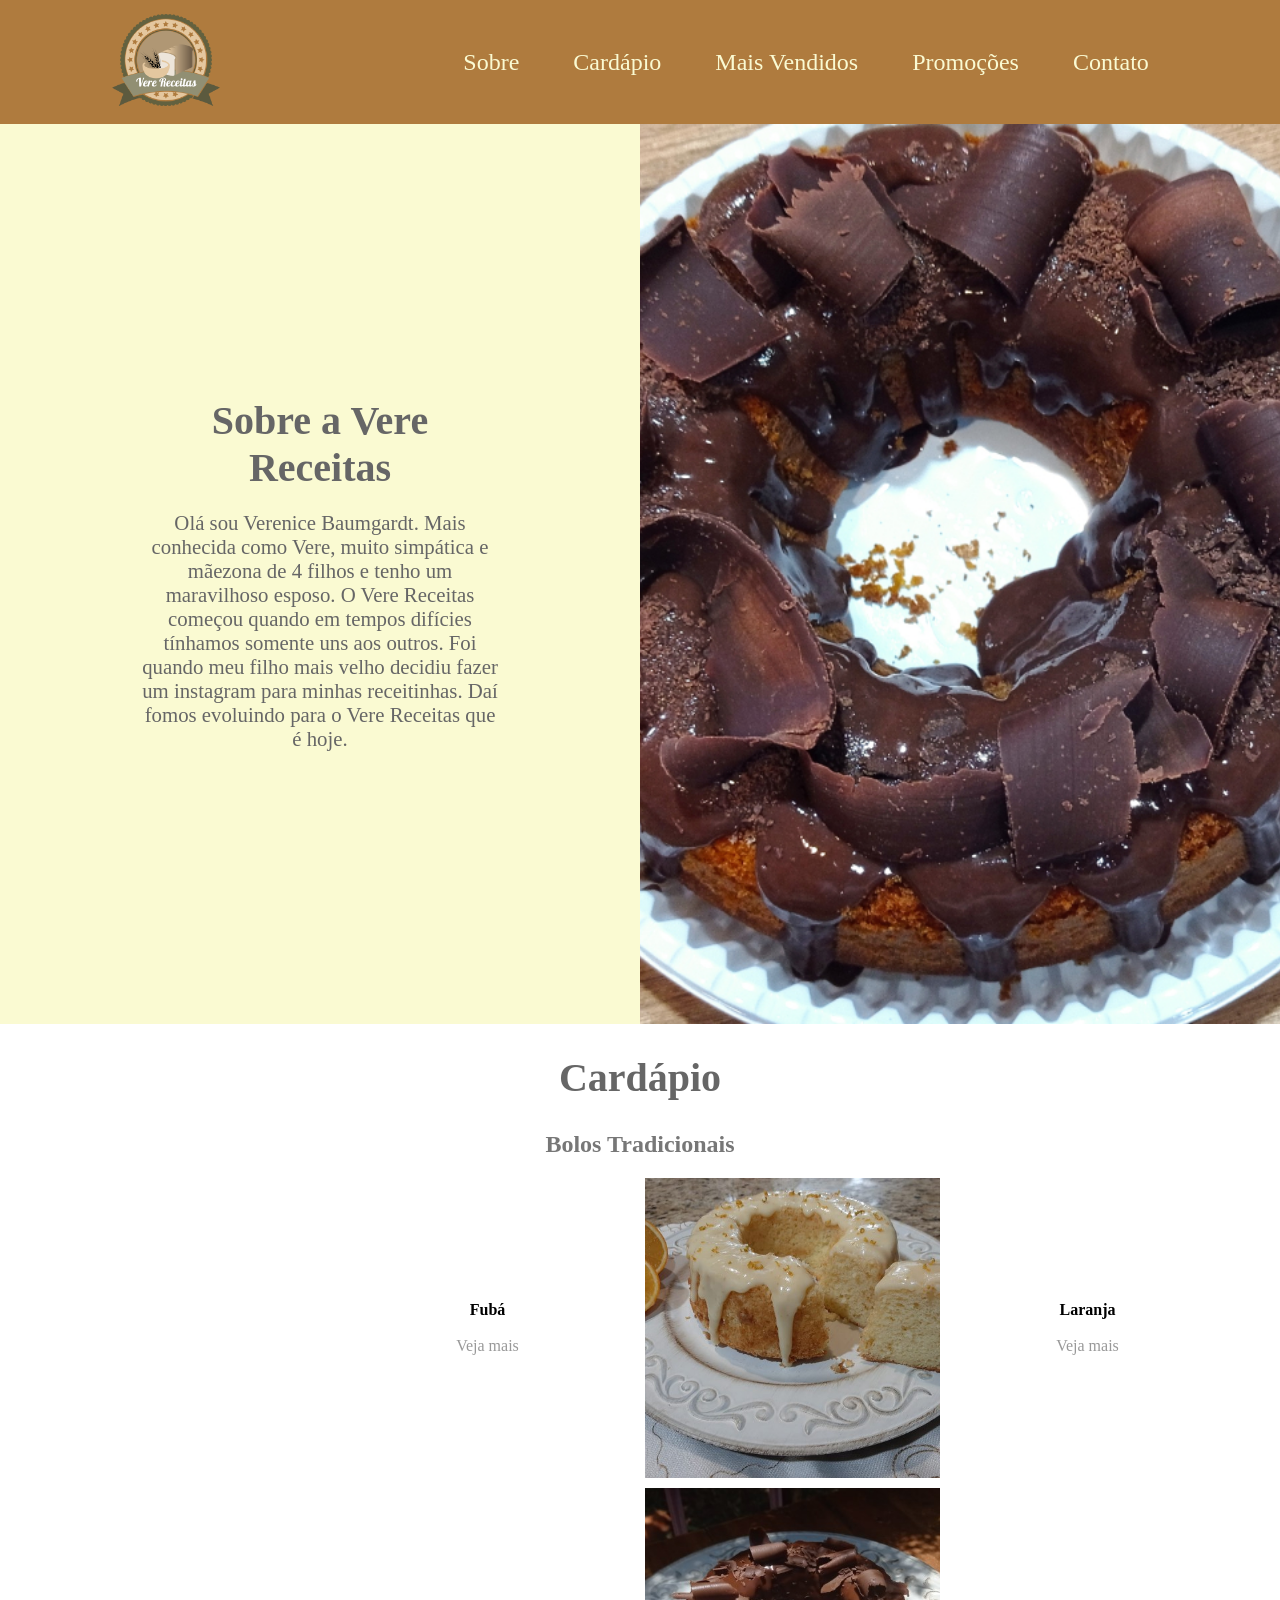
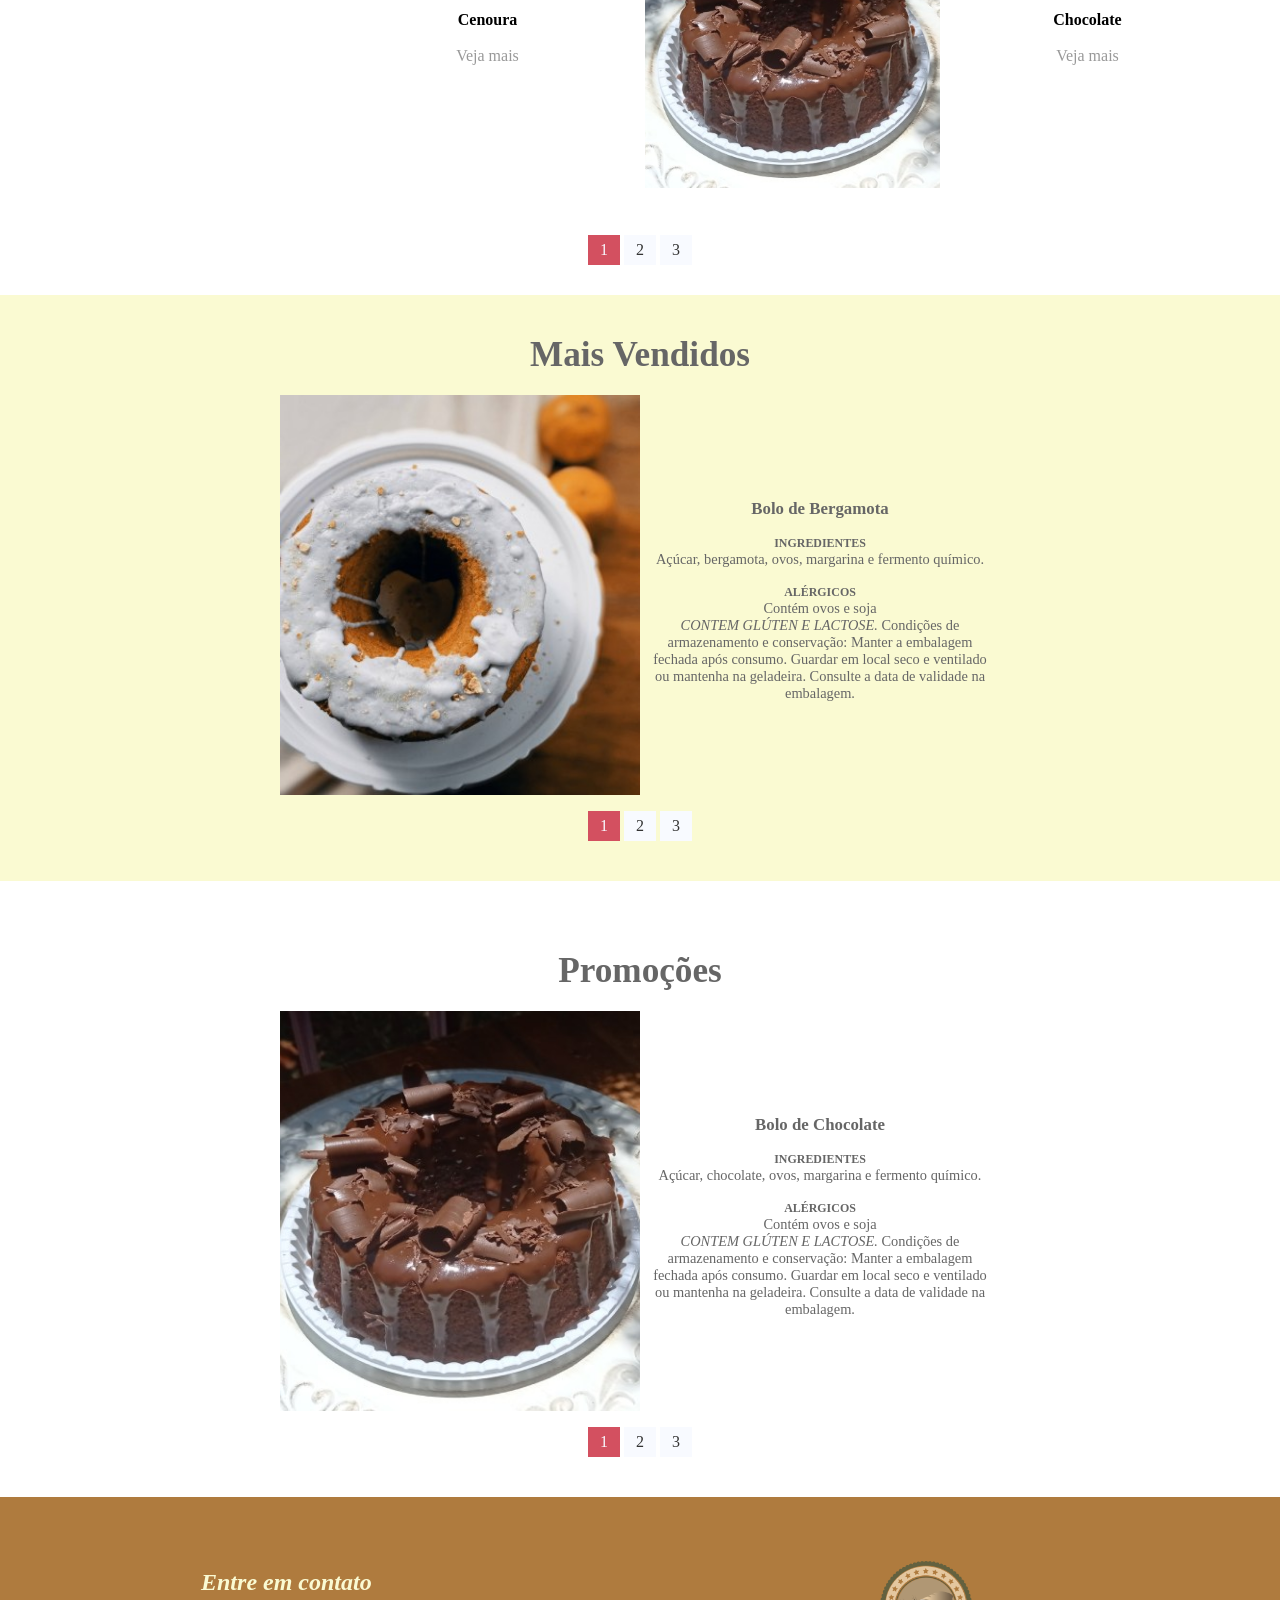
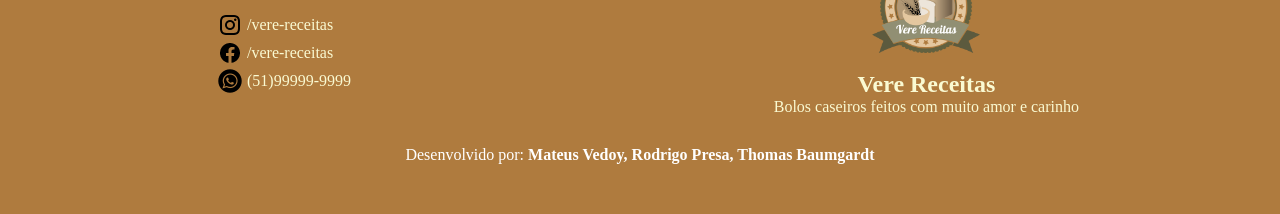
==== commit e566723f: "Correção dos textos, redimensionamento de imagens e remoção de imagens não usadas." ====
--- a/index.html
+++ b/index.html
@@ -78,7 +78,7 @@
                                     </div>
                                     <div class="recipes-content">
                                         <h5>INGREDIENTES</h5>
-                                        <p>Açúcar, aipim, leite de coco, ovos, coco ralado, margarina e fermento
+                                        <p>Açúcar, fubá, leite de coco, ovos, coco ralado, margarina e fermento
                                             químico.
                                         </p>
                                         <br>
@@ -112,24 +112,24 @@
                                     </div>
                                     <div class="recipes-content">
                                         <h5>INGREDIENTES</h5>
-                                        <p>Açúcar, banana, canela, ovos, coco ralado, margarina e fermento químico.
-                                        </p>
-                                        <br>
-                                        <h5>ALÉRGICOS</h5>
-                                        <p>Contém ovos e soja</p>
-                                        <p>
-                                            <i>CONTEM GLÚTEN E LACTOSE.</i>
-                                            Condições de armazenamento e conservação:
-                                            Manter a embalagem fechada após consumo. Guardar em local seco e ventilado
-                                            ou
-                                            mantenha na geladeira. Consulte a data de validade na embalagem.
-                                        </p>
-                                    </div>
-                                </div>
-                            </div>
-                        </div>
-                        <div class="product-section-item">
-                            <div class="left-inner-item" style="background-image: url('./images/cenoura2.jpg')">
+                                        <p>Açúcar, laranja, ovos, margarina e fermento químico.
+                                        </p>
+                                        <br>
+                                        <h5>ALÉRGICOS</h5>
+                                        <p>Contém ovos e soja</p>
+                                        <p>
+                                            <i>CONTEM GLÚTEN E LACTOSE.</i>
+                                            Condições de armazenamento e conservação:
+                                            Manter a embalagem fechada após consumo. Guardar em local seco e ventilado
+                                            ou
+                                            mantenha na geladeira. Consulte a data de validade na embalagem.
+                                        </p>
+                                    </div>
+                                </div>
+                            </div>
+                        </div>
+                        <div class="product-section-item">
+                            <div class="left-inner-item" style="background-image: url('./images/cenoura.jpg')">
 
                             </div>
                             <div class="right-inner-item">
@@ -145,7 +145,7 @@
                                     </div>
                                     <div class="recipes-content">
                                         <h5>INGREDIENTES</h5>
-                                        <p>Açúcar, bergamota, ovos, coco ralado, margarina e fermento químico.
+                                        <p>Açúcar, cenoura, chocolate, ovos, coco ralado, margarina e fermento químico.
                                         </p>
                                         <br>
                                         <h5>ALÉRGICOS</h5>
@@ -255,7 +255,7 @@
                                         <h5>ALÉRGICOS</h5>
                                         <p>Contém ovos e soja</p>
                                         <p>
-                                            <i>CONTEM GLÚTEN E LACTOSE.</i>
+                                            <i>CONTEM GLÚTEN.</i>
                                             Condições de armazenamento e conservação:
                                             Manter a embalagem fechada após consumo. Guardar em local seco e ventilado
                                             ou
@@ -321,7 +321,7 @@
                                         <h5>ALÉRGICOS</h5>
                                         <p>Contém ovos e soja</p>
                                         <p>
-                                            <i>CONTEM GLÚTEN E LACTOSE.</i>
+                                            <i>CONTEM LACTOSE.</i>
                                             Condições de armazenamento e conservação:
                                             Manter a embalagem fechada após consumo. Guardar em local seco e ventilado
                                             ou
@@ -353,7 +353,7 @@
                                     </div>
                                     <div class="recipes-content">
                                         <h5>INGREDIENTES</h5>
-                                        <p>Açúcar, laranja, ovos, coco ralado, margarina e fermento químico.
+                                        <p>Açúcar, laranja, ovos, margarina e fermento químico.
                                         </p>
                                         <br>
                                         <h5>ALÉRGICOS</h5>
@@ -386,7 +386,7 @@
                                     </div>
                                     <div class="recipes-content">
                                         <h5>INGREDIENTES</h5>
-                                        <p>Açúcar, bergamota, ovos, coco ralado, margarina e fermento químico.
+                                        <p>Açúcar, bergamota, ovos, margarina e fermento químico.
                                         </p>
                                         <br>
                                         <h5>ALÉRGICOS</h5>
@@ -452,7 +452,7 @@
                                     </div>
                                     <div class="recipes-content">
                                         <h5>INGREDIENTES</h5>
-                                        <p>Açúcar, amendoim, ovos, coco ralado, margarina e fermento químico.
+                                        <p>Açúcar, amendoim, ovos, margarina e fermento químico.
                                         </p>
                                         <br>
                                         <h5>ALÉRGICOS</h5>
@@ -491,7 +491,7 @@
                             <h3>Bolo de Bergamota</h3>
                             <br>
                             <h5>INGREDIENTES</h5>
-                            <p>Açúcar, bergamota, ovos, coco ralado, margarina e fermento químico.
+                            <p>Açúcar, bergamota, ovos, margarina e fermento químico.
                             </p>
                             <br>
                             <h5>ALÉRGICOS</h5>
@@ -514,7 +514,7 @@
                             <h3>Bolo de Laranja com Calda</h3>
                             <br>
                             <h5>INGREDIENTES</h5>
-                            <p>Açúcar, laranja, ovos, coco ralado, margarina e fermento químico.
+                            <p>Açúcar, laranja, ovos, margarina e fermento químico.
                             </p>
                             <br>
                             <h5>ALÉRGICOS</h5>
@@ -537,7 +537,7 @@
                             <h3>Bolo de Cenoura</h3>
                             <br>
                             <h5>INGREDIENTES</h5>
-                            <p>Açúcar, cenoura, ovos, coco ralado, margarina e fermento químico.
+                            <p>Açúcar, cenoura, ovos, margarina e fermento químico.
                             </p>
                             <br>
                             <h5>ALÉRGICOS</h5>
@@ -572,7 +572,7 @@
                             <h3>Bolo de Chocolate</h3>
                             <br>
                             <h5>INGREDIENTES</h5>
-                            <p>Açúcar, chocolate, ovos, coco ralado, margarina e fermento químico.
+                            <p>Açúcar, chocolate, ovos, margarina e fermento químico.
                             </p>
                             <br>
                             <h5>ALÉRGICOS</h5>
@@ -618,7 +618,7 @@
                             <h3>Bolo de Paçoca</h3>
                             <br>
                             <h5>INGREDIENTES</h5>
-                            <p>Açúcar, amendoin, ovos, coco ralado, margarina e fermento químico.
+                            <p>Açúcar, amendoin, ovos, margarina e fermento químico.
                             </p>
                             <br>
                             <h5>ALÉRGICOS</h5>
--- a/css/basics.css
+++ b/css/basics.css
@@ -94,7 +94,7 @@
 }
 
 .about-img{    
-  background: url('../images/cenoura.jpg');
+  background: url('../images/cenoura2.jpg');
   background-position: center;
   background-size: cover;
   width: 100%;
